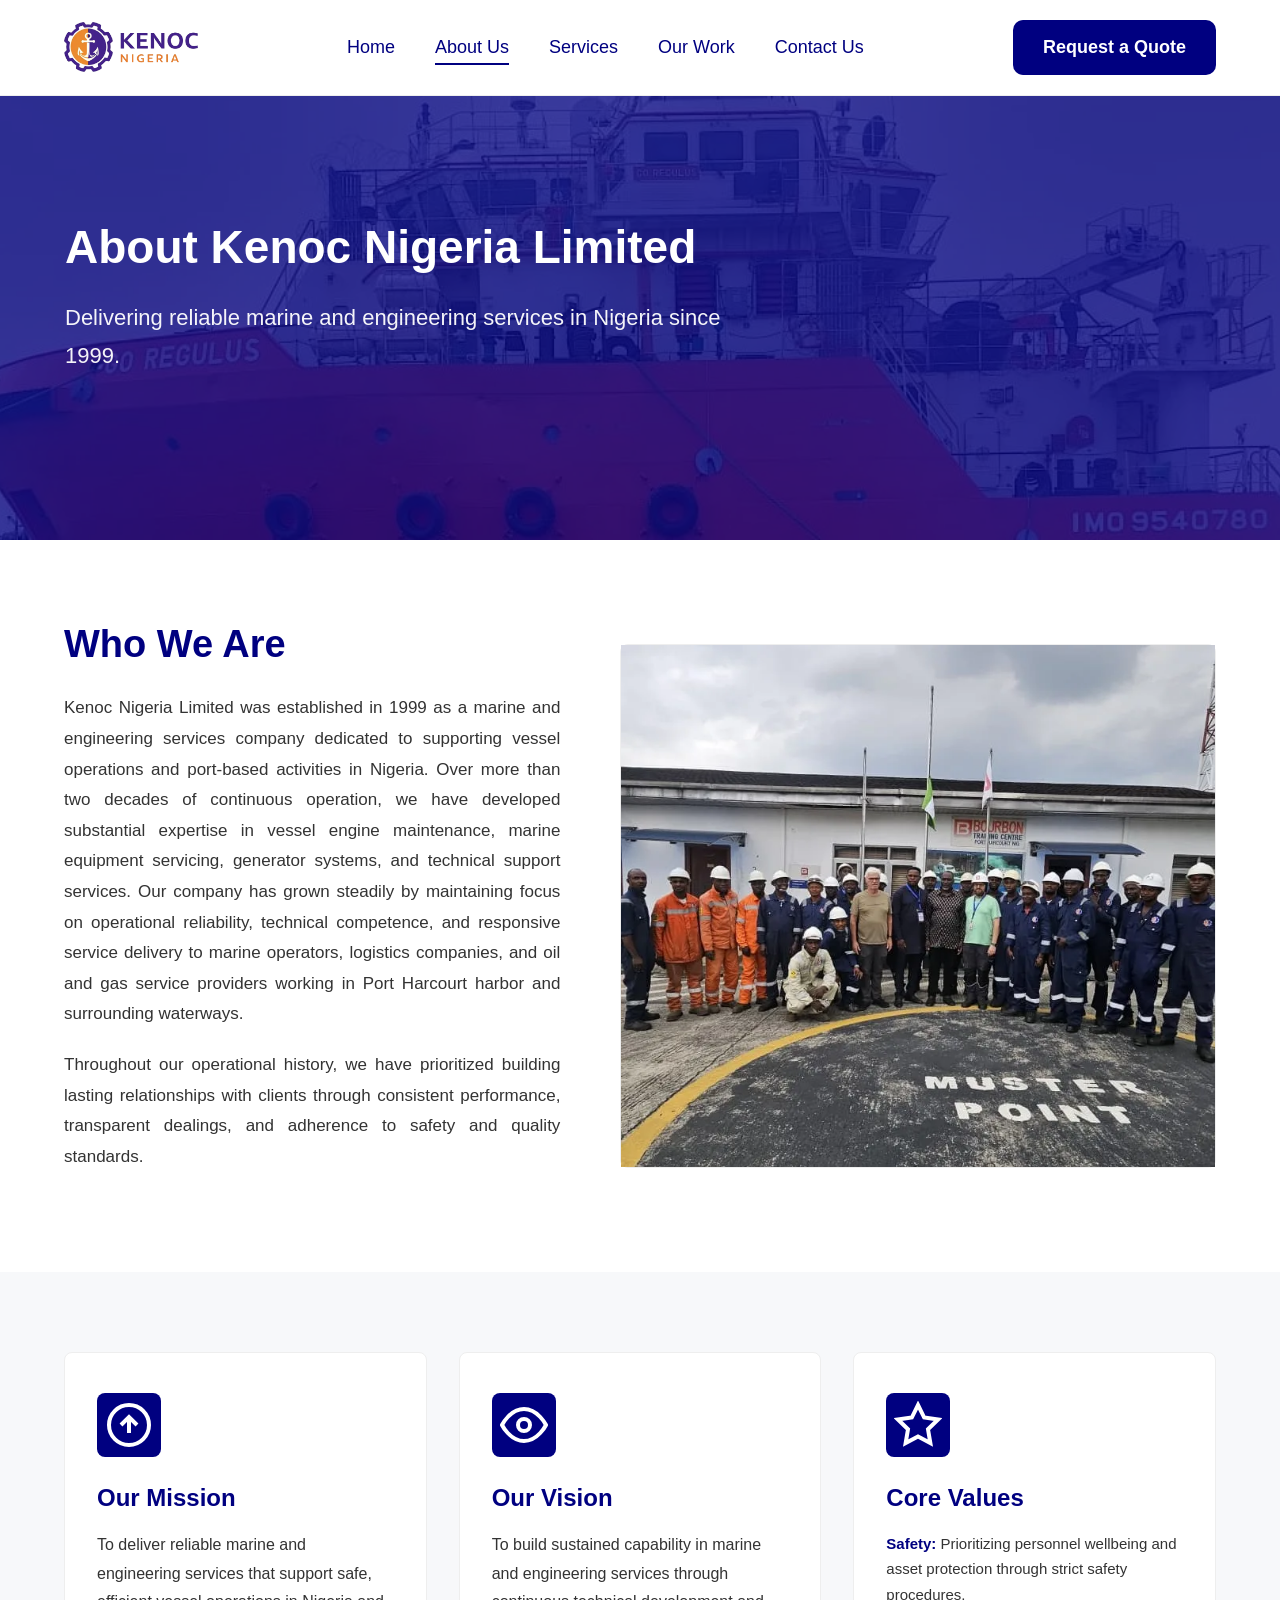
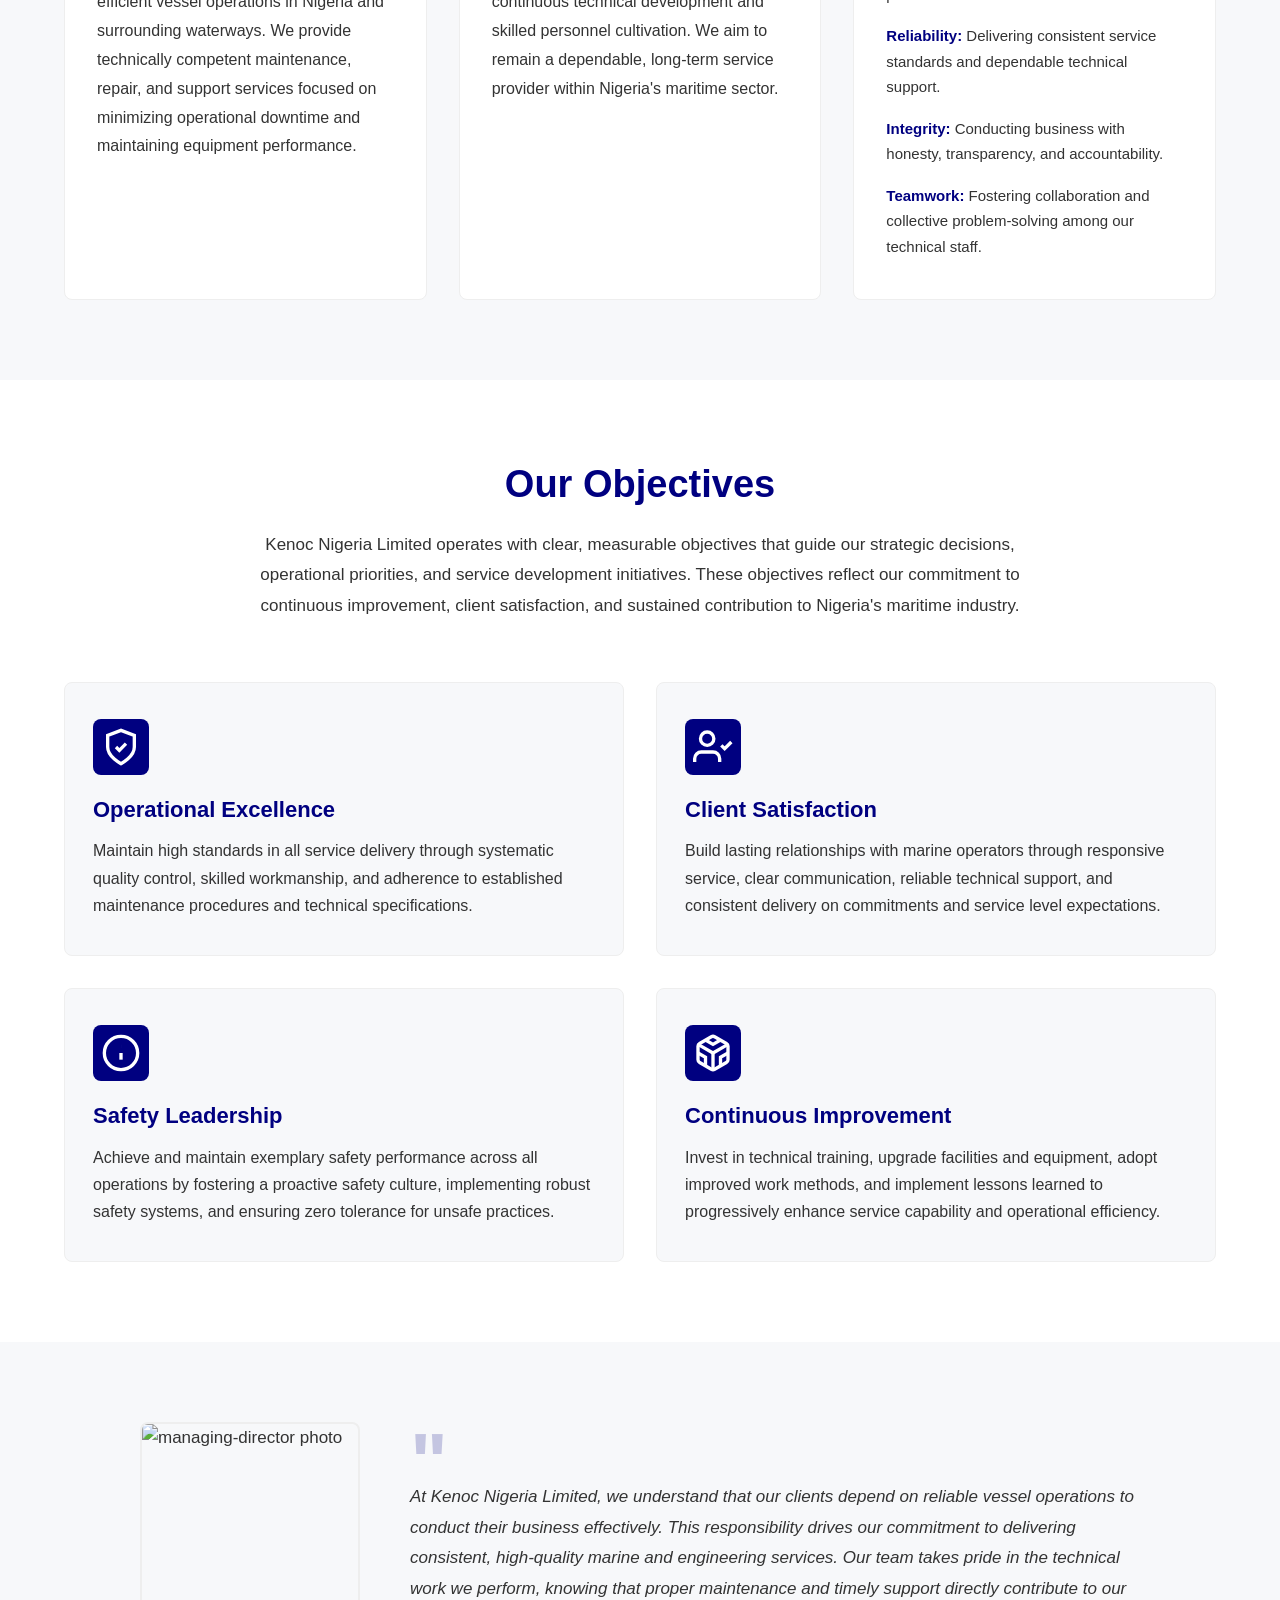
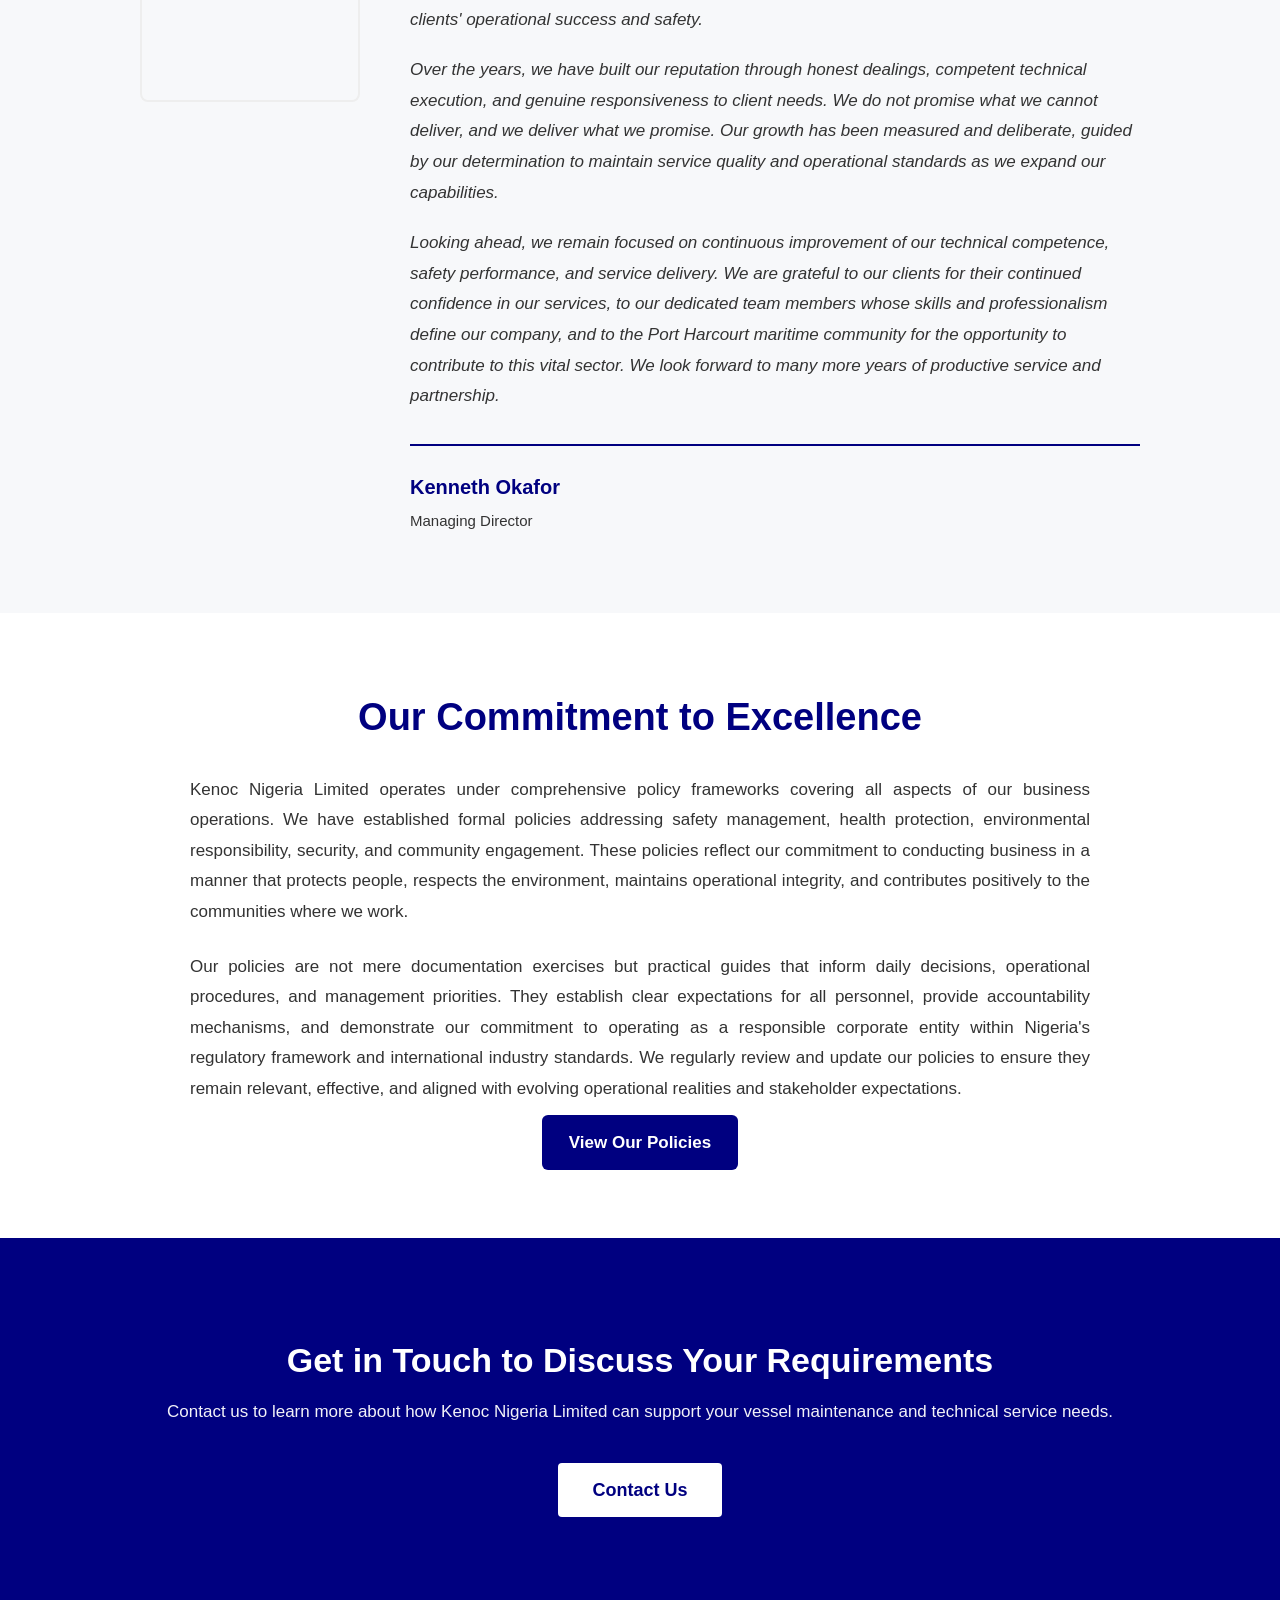
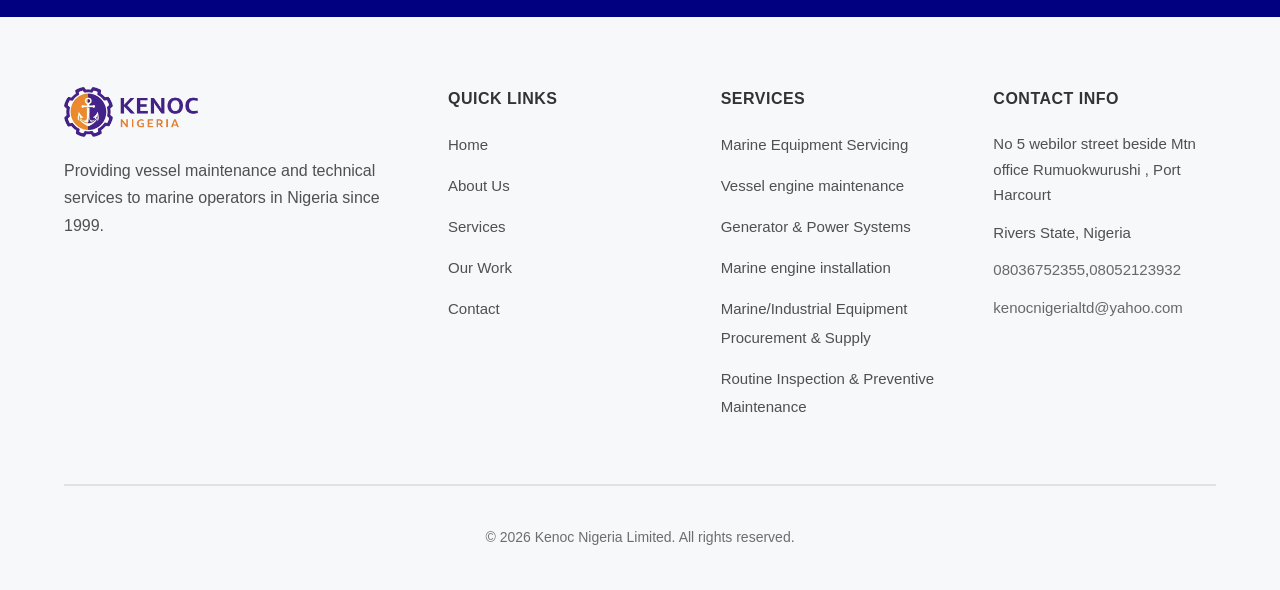
==== about.html @ 46368d7b "Initial commit: Kenoc website (version 1) Co-Authored-By: Claude Opus 4.8 <noreply@anthropic.com>" ====
<!DOCTYPE html>
<html lang="en">
<head>
    <meta charset="UTF-8">
    <meta name="viewport" content="width=device-width, initial-scale=1.0">
    <title>About Kenoc Nigeria Limied | Marine and Engineering services</title>
    <link rel="stylesheet" href="./styles.css">
</head>
<body>
    
         <!-- HEADER - Same as other pages -->

    <header class="site-header">
        <div class="container">
            <div class="header-content">
                <!-- Logo -->
                <div class="logo">
                    <img src="./assets/kenoc-logo.webp" alt="Kenoc Nigeria Limited" class="logo-image">
                </div>
                
                <!-- Mobile Menu Toggle Button -->
                <button class="mobile-menu-toggle" aria-label="Toggle menu">
                    <span></span>
                    <span></span>
                    <span></span>
                </button>
                
                <!-- Main Navigation -->
                <nav class="main-nav">
                    <ul>
                        <li><a href="index.html">Home</a></li>
                        <li><a href="about.html" class="active">About Us</a></li>
                        <li><a href="services.html">Services</a></li>
                        <li><a href="work.html">Our Work</a></li>
                        <li><a href="contact.html">Contact Us</a></li>
                    </ul>
                </nav>
                
                <!-- Header CTA Button - Links to contact form -->
                <div class="header-cta">
                    <a href="contact.html" class="btn btn-header">Request a Quote</a>
                </div>
            </div>
        </div>
    </header>
    <main>
        <!-- HERO SECTION -->
        <section class="hero hero-small">
            <div class="hero-background" style="background-image: url('/assets/about-us-hero.webp');"></div>
            <div class="hero-overlay"></div>
            <div class="container">
                <div class="hero-content fade-in">
                    <h1>About Kenoc Nigeria Limited</h1>
                    <p>Delivering reliable marine and engineering services in Nigeria since 1999.</p>
                </div>
            </div>
        </section>

        <!-- ========================================
             ABOUT/HISTORY SECTION - Image + Text
             ======================================== -->
        <section class="about-intro-section">
            <div class="container">
                <div class="about-intro-grid fade-in">
                    <!-- Left: Team Image -->
                    
                    
                    <!-- Right: Text Content -->
                    <div class="about-text">
                        <h2>Who We Are</h2>
                        <p>Kenoc Nigeria Limited was established in 1999 as a marine and engineering services company dedicated to supporting vessel operations and port-based activities in Nigeria. Over more than two decades of continuous operation, we have developed substantial expertise in vessel engine maintenance, marine equipment servicing, generator systems, and technical support services. Our company has grown steadily by maintaining focus on operational reliability, technical competence, and responsive service delivery to marine operators, logistics companies, and oil and gas service providers working in Port Harcourt harbor and surrounding waterways.</p>
                        
                        <p>Throughout our operational history, we have prioritized building lasting relationships with clients through consistent performance, transparent dealings, and adherence to safety and quality standards.</p>
                    </div>
                    <div class="about-image">
                        <div class="image-placeholder">
                            <img src="./assets/kenoc-engineers.webp" alt="kenoc group photo">
                        </div>
                    </div>
                </div>
            </div>
        </section>

        <!-- ========================================
             MISSION, VISION & CORE VALUES SECTION
             ======================================== -->
        <section class="mvv-section">
            <div class="container">
                <div class="mvv-grid">
                    <!-- Mission Card -->
                    <div class="mvv-card fade-in">
                        <div class="mvv-icon">
                            <svg width="48" height="48" viewBox="0 0 24 24" fill="none" stroke="currentColor" stroke-width="2">
                                <circle cx="12" cy="12" r="10"/>
                                <polyline points="16 12 12 8 8 12"/>
                                <line x1="12" y1="16" x2="12" y2="8"/>
                            </svg>
                        </div>
                        <h3>Our Mission</h3>
                        <p>To deliver reliable marine and engineering services that support safe, efficient vessel operations in Nigeria and surrounding waterways. We provide technically competent maintenance, repair, and support services focused on minimizing operational downtime and maintaining equipment performance.</p>
                    </div>

                    <!-- Vision Card -->
                    <div class="mvv-card fade-in">
                        <div class="mvv-icon">
                            <svg width="48" height="48" viewBox="0 0 24 24" fill="none" stroke="currentColor" stroke-width="2">
                                <path d="M1 12s4-8 11-8 11 8 11 8-4 8-11 8-11-8-11-8z"/>
                                <circle cx="12" cy="12" r="3"/>
                            </svg>
                        </div>
                        <h3>Our Vision</h3>
                        <p>To build sustained capability in marine and engineering services through continuous technical development and skilled personnel cultivation. We aim to remain a dependable, long-term service provider within Nigeria's maritime sector.</p>
                    </div>

                    <!-- Core Values Card -->
                    <div class="mvv-card fade-in">
                        <div class="mvv-icon">
                            <svg width="48" height="48" viewBox="0 0 24 24" fill="none" stroke="currentColor" stroke-width="2">
                                <polygon points="12 2 15.09 8.26 22 9.27 17 14.14 18.18 21.02 12 17.77 5.82 21.02 7 14.14 2 9.27 8.91 8.26 12 2"/>
                            </svg>
                        </div>
                        <h3>Core Values</h3>
                        <div class="values-list">
                            <div class="value-item">
                                <strong>Safety:</strong> Prioritizing personnel wellbeing and asset protection through strict safety procedures.
                            </div>
                            <div class="value-item">
                                <strong>Reliability:</strong> Delivering consistent service standards and dependable technical support.
                            </div>
                            <div class="value-item">
                                <strong>Integrity:</strong> Conducting business with honesty, transparency, and accountability.
                            </div>
                            <div class="value-item">
                                <strong>Teamwork:</strong> Fostering collaboration and collective problem-solving among our technical staff.
                            </div>
                        </div>
                    </div>
                </div>
            </div>
        </section>

        <!-- ========================================
             OUR OBJECTIVES SECTION
             ======================================== -->
        <section class="objectives-section">
            <div class="container">
                <div class="section-intro fade-in">
                    <h2>Our Objectives</h2>
                    <p>Kenoc Nigeria Limited operates with clear, measurable objectives that guide our strategic decisions, operational priorities, and service development initiatives. These objectives reflect our commitment to continuous improvement, client satisfaction, and sustained contribution to Nigeria's maritime industry.</p>
                </div>

                <div class="objectives-grid">
                    <!-- Objective 1 -->
                    <div class="objective-card fade-in">
                        <div class="objective-icon">
                            <svg width="40" height="40" viewBox="0 0 24 24" fill="none" stroke="currentColor" stroke-width="2">
                                <path d="M12 22s8-4 8-10V5l-8-3-8 3v7c0 6 8 10 8 10z"/>
                                <path d="M9 12l2 2 4-4"/>
                            </svg>
                        </div>
                        <h3>Operational Excellence</h3>
                        <p>Maintain high standards in all service delivery through systematic quality control, skilled workmanship, and adherence to established maintenance procedures and technical specifications.</p>
                    </div>

                    <!-- Objective 2 -->
                    <div class="objective-card fade-in">
                        <div class="objective-icon">
                            <svg width="40" height="40" viewBox="0 0 24 24" fill="none" stroke="currentColor" stroke-width="2">
                                <path d="M16 21v-2a4 4 0 0 0-4-4H5a4 4 0 0 0-4 4v2"/>
                                <circle cx="8.5" cy="7" r="4"/>
                                <polyline points="17 11 19 13 23 9"/>
                            </svg>
                        </div>
                        <h3>Client Satisfaction</h3>
                        <p>Build lasting relationships with marine operators through responsive service, clear communication, reliable technical support, and consistent delivery on commitments and service level expectations.</p>
                    </div>

                    <!-- Objective 3 -->
                    <div class="objective-card fade-in">
                        <div class="objective-icon">
                            <svg width="40" height="40" viewBox="0 0 24 24" fill="none" stroke="currentColor" stroke-width="2">
                                <circle cx="12" cy="12" r="10"/>
                                <path d="M12 16v-4"/>
                                <path d="M12 8h.01"/>
                            </svg>
                        </div>
                        <h3>Safety Leadership</h3>
                        <p>Achieve and maintain exemplary safety performance across all operations by fostering a proactive safety culture, implementing robust safety systems, and ensuring zero tolerance for unsafe practices.</p>
                    </div>

                    <!-- Objective 4 -->
                    <div class="objective-card fade-in">
                        <div class="objective-icon">
                            <svg width="40" height="40" viewBox="0 0 24 24" fill="none" stroke="currentColor" stroke-width="2">
                                <path d="M21 16V8a2 2 0 0 0-1-1.73l-7-4a2 2 0 0 0-2 0l-7 4A2 2 0 0 0 3 8v8a2 2 0 0 0 1 1.73l7 4a2 2 0 0 0 2 0l7-4A2 2 0 0 0 21 16z"/>
                                <polyline points="7.5 4.21 12 6.81 16.5 4.21"/>
                                <polyline points="7.5 19.79 7.5 14.6 3 12"/>
                                <polyline points="21 12 16.5 14.6 16.5 19.79"/>
                                <polyline points="3.27 6.96 12 12.01 20.73 6.96"/>
                                <line x1="12" y1="22.08" x2="12" y2="12"/>
                            </svg>
                        </div>
                        <h3>Continuous Improvement</h3>
                        <p>Invest in technical training, upgrade facilities and equipment, adopt improved work methods, and implement lessons learned to progressively enhance service capability and operational efficiency.</p>
                    </div>
                </div>
            </div>
        </section>

        <!-- ========================================
             MD/CEO MESSAGE SECTION
             ======================================== -->
        <section class="ceo-message-section">
            <div class="container">
                <div class="ceo-message-wrapper fade-in">
                    <div class="ceo-photo">
                        <img src="./assets/managing-director.webp" alt="managing-director photo">
                    </div>
                    <div class="ceo-content">
                        <div class="quote-mark">"</div>
                        <blockquote>
                            <p>At Kenoc Nigeria Limited, we understand that our clients depend on reliable vessel operations to conduct their business effectively. This responsibility drives our commitment to delivering consistent, high-quality marine and engineering services. Our team takes pride in the technical work we perform, knowing that proper maintenance and timely support directly contribute to our clients' operational success and safety.</p>
                            
                            <p>Over the years, we have built our reputation through honest dealings, competent technical execution, and genuine responsiveness to client needs. We do not promise what we cannot deliver, and we deliver what we promise. Our growth has been measured and deliberate, guided by our determination to maintain service quality and operational standards as we expand our capabilities.</p>
                            
                            <p>Looking ahead, we remain focused on continuous improvement of our technical competence, safety performance, and service delivery. We are grateful to our clients for their continued confidence in our services, to our dedicated team members whose skills and professionalism define our company, and to the Port Harcourt maritime community for the opportunity to contribute to this vital sector. We look forward to many more years of productive service and partnership.</p>
                        </blockquote>
                        <div class="ceo-signature">
                            <strong> Kenneth Okafor</strong>
                            <span>Managing Director</span>
                        </div>
                    </div>
                </div>
            </div>
        </section>

        <!-- ========================================
             POLICIES COMMITMENT SECTION
             ======================================== -->
        <section class="policies-commitment-section">
            <div class="container">
                <div class="policies-commitment-content fade-in">
                    <h2>Our Commitment to Excellence</h2>
                    <p>Kenoc Nigeria Limited operates under comprehensive policy frameworks covering all aspects of our business operations. We have established formal policies addressing safety management, health protection, environmental responsibility, security, and community engagement. These policies reflect our commitment to conducting business in a manner that protects people, respects the environment, maintains operational integrity, and contributes positively to the communities where we work.</p>
                    
                    <p>Our policies are not mere documentation exercises but practical guides that inform daily decisions, operational procedures, and management priorities. They establish clear expectations for all personnel, provide accountability mechanisms, and demonstrate our commitment to operating as a responsible corporate entity within Nigeria's regulatory framework and international industry standards. We regularly review and update our policies to ensure they remain relevant, effective, and aligned with evolving operational realities and stakeholder expectations.</p>
                    
                    <a href="policies.html" class="btn-secondary1 ">View Our Policies</a>
                </div>
            </div>
        </section>

        <!-- ========================================
             FINAL CTA SECTION
             ======================================== -->
        <section class="cta-section">
            <div class="container">
                <div class="cta-content fade-in">
                    <h2>Get in Touch to Discuss Your Requirements</h2>
                    <p>Contact us to learn more about how Kenoc Nigeria Limited can support your vessel maintenance and technical service needs.</p>
                    <a href="contact.html" class="btn btn-light">Contact Us</a>
                </div>
            </div>
        </section>
    </main>

    <!-- ========================================
         FOOTER - Same as other pages
         ======================================== -->
     <footer class="site-footer">
        <div class="container">
            <div class="footer-grid">
                <!-- Footer Column 1: Logo and description -->
                <div class="footer-column">
                    <div class="footer-logo">
                        <!-- REPLACE: Same logo as header -->
                        <img src="/assets/kenoc-logo.webp" alt="Kenoc Nigeria Limited" class="footer-logo-image">
                    </div>
                    <p class="footer-description">Providing vessel maintenance and technical services to marine operators in Nigeria since 1999.</p>
                </div>
                
                <!-- Footer Column 2: Quick links -->
                <div class="footer-column">
                    <h4>Quick Links</h4>
                    <ul class="footer-links">
                        <li><a href="index.html">Home</a></li>
                        <li><a href="about.html">About Us</a></li>
                        <li><a href="services.html">Services</a></li>
                        <li><a href="work.html">Our Work</a></li>
                        <li><a href="contact.html">Contact</a></li>
                    </ul>
                </div>
                
                <!-- Footer Column 3: Services -->
                <div class="footer-column">
                    <h4>Services</h4>
                    <ul class="footer-links">
                        <li><a href="services.html#equipment">Marine Equipment Servicing</a></li>
                        <li><a href="services.html#maintenance">Vessel engine maintenance</a></li>
                        <li><a href="services.html#generator">Generator & Power Systems</a></li>
                        <li><a href="services.html#installation">Marine engine installation</a></li>
                        <li><a href="services.html#supply">Marine/Industrial Equipment Procurement & Supply</a></li>
                        <li><a href="services.html#inspection">Routine Inspection & Preventive Maintenance</a></li>
                    </ul>
                </div>
                
                <!-- Footer Column 4: Contact info -->
                <div class="footer-column">
                    <h4>Contact Info</h4>
                    <ul class="footer-contact">
                        <li>
                            No 5 webilor street beside Mtn
                            office Rumuokwurushi , Port Harcourt
                        </li>
                        <li>Rivers State, Nigeria</li>
                        <li><a href="tel:+234">08036752355</a>,<a href="tel:+234">08052123932</a></li>
                        <li><a href="mailto:kenocnigerialtd@yahoo.com">kenocnigerialtd@yahoo.com</a></li>
                    </ul>
                </div>
            </div>
            
            <!-- Footer bottom copyright -->
            <div class="footer-bottom">
                <p>&copy; 2026 Kenoc Nigeria Limited. All rights reserved.</p>
            </div>
        </div>
    </footer>
    <script src="./script.js"></script>
</body>
</html>
---- styles.css ----
/* ============================================
   KENOC NIGERIA LIMITED - PROFESSIONAL STYLES
   Million-dollar website design
   ============================================ */

/* ============================================
   CSS RESET & BASE STYLES
   ============================================ */
* {
    margin: 0;
    padding: 0;
    box-sizing: border-box;
}

/* ============================================
   CSS VARIABLES - Update these to change colors site-wide
   ============================================ */
:root {
    /* Primary Colors */
    --navy: #000080;                    /* Main brand color */
    --white: #FFFFFF;                   /* Base background */
    --soft-gray: #F7F8FA;              /* Structural background */
    
    /* Text Colors */
    --text-primary: #333333;           /* Main text */
    --text-muted: #B0B0B0;             /* Secondary text */
    --text-light: #E5E7EB;             /* Very light text */
    
    /* Border Colors */
    --border-light: #EEEEEE;           /* Light borders */
    --border-medium: #DDD;             /* Medium borders */
    
    /* Transitions */
    --transition-smooth: all 0.3s ease;
}

/* ============================================
   BASE HTML & BODY
   ============================================ */
html {
    scroll-behavior: smooth;
}

body {
    font-family: 'Inter', -apple-system, BlinkMacSystemFont, 'Segoe UI', sans-serif;
    font-size: 17px;                   /* Body text size */
    font-weight: 400;                  /* Regular weight */
    line-height: 1.7;
    color: var(--text-primary);
    background-color: var(--white);
    overflow-x: hidden;
}

/* ============================================
   TYPOGRAPHY - Font sizes and weights
   ============================================ */
h1 {
    font-size: 46px;                   /* Hero heading size */
    font-weight: 600;                  /* Semi-bold */
    line-height: 1.2;
    color: var(--text-primary);
}

h2 {
    font-size: 34px;                   /* Section heading size */
    font-weight: 600;                  /* Semi-bold */
    line-height: 1.3;
    color: var(--text-primary);
}

h3 {
    font-size: 22px;
    font-weight: 600;
    line-height: 1.4;
    color: var(--text-primary);
}

h4 {
    font-size: 18px;
    font-weight: 600;
    line-height: 1.5;
    color: var(--text-primary);
}

p {
    font-size: 17px;                   /* Body text size */
    font-weight: 400;
    line-height: 1.7;
    color: var(--text-primary);
}

/* ============================================
   GLOBAL ELEMENTS
   ============================================ */
img {
    max-width: 100%;
    height: auto;
    display: block;
}

a {
    text-decoration: none;
    color: inherit;
    transition: var(--transition-smooth);
}

ul {
    list-style: none;
}

/* ============================================
   CONTAINER - Max width wrapper
   ============================================ */
.container {
    max-width: 1200px;
    margin: 0 auto;
    padding: 0 24px;
}

/* ============================================
   FADE-IN ANIMATION - Applied via JavaScript
   ============================================ */
.fade-in {
    opacity: 0;
    transform: translateY(30px);
    transition: opacity 0.6s ease, transform 0.6s ease;
}

.fade-in.visible {
    opacity: 1;
    transform: translateY(0);
}

/* ============================================
   HEADER - Fixed white header
   ============================================ */
.site-header {
    background-color: var(--white);
    border-bottom: 1px solid var(--border-light);
    position: fixed;                   /* Stays at top while scrolling */
    top: 0;
    left: 0;
    right: 0;
    z-index: 1000;
    transition: box-shadow 0.3s ease;
}

.header-content {
    display: flex;
    justify-content: space-between;
    align-items: center;
    padding: 20px 0;
}

/* Logo */
.logo-image {
    height: 50px;                      /* Adjust based on your logo */
    width: auto;
}

/* Main Navigation */
.main-nav ul {
    display: flex;
    gap: 40px;
}

.main-nav a {
    color:#000080;
    font-weight: 500;
    font-size: 18px;
    padding: 8px 0;
    position: relative;
}

/* Active/hover state for nav links - simple underline */
.main-nav a::after {
    content: '';
    position: absolute;
    bottom: 0;
    left: 0;
    width: 0;
    height: 2px;
    background-color: var(--navy);
    transition: width 0.3s ease;
}

.main-nav a:hover::after,
.main-nav a.active::after {
    width: 100%;
}

/* Header CTA Button */
.header-cta {
    display: flex;
   
}

.btn-header {
    background-color: #000080;
    color: var(--white);
    padding: 10px 28px !important;
    font-size: 15px;
    font-weight: 600;
    border-radius: 10px !important;
    transition: var(--transition-smooth);
}

.btn-header:hover {
    opacity: 0.9;
}

/* Mobile Menu Toggle - Hidden on desktop */
.mobile-menu-toggle {
    display: none;
    flex-direction: column;
    gap: 6px;
    background: none;
    border: none;
    cursor: pointer;
    padding: 8px;
}

.mobile-menu-toggle span {
    width: 28px;
    height: 3px;
    background-color: var(--navy);
    transition: var(--transition-smooth);
    border-radius: 2px;
}

/* ============================================
   HERO SECTION - Full-page image with overlay
   UPDATE: Replace background-image URL with your vessel photo
   ============================================ */
.hero {
    position: relative;
    min-height: 100vh;                 /* Full viewport height */
    display: flex;
    align-items: center;
    color: var(--white);
    overflow: hidden;
    margin-top: 90px;                  /* Space for fixed header */
}

/* Hero Background Image */
.hero-background {
    position: absolute;
    top: 0;
    left: 0;
    right: 0;
    bottom: 0;
    /* REPLACE THIS: Add your vessel image */
    background-image: url(/assets/);
    background-size: cover;
    background-position: center;
    background-repeat: no-repeat;
}

/* Navy Overlay - For text readability */
.hero-overlay {
    position: absolute;
    top: 0;
    left: 0;
    right: 0;
    bottom: 0;
    background-color: rgba(0, 0, 128, 0.75);  /* Navy with 75% opacity */
}

/* Hero Content - Text on left side */
.hero-content {
    position: relative;
    z-index: 1;
    max-width: 700px;      
    margin-left: -450px;           /* Keeps text on left side */
}

.hero h1 {
    color: var(--white);
    margin-bottom: 24px;
}

.hero p {
    color: var(--white);
    margin-bottom: 36px;
    opacity: 0.95;
}

/* Hero CTA Buttons */
.hero-cta {
    display: flex;
    gap: 16px;
    flex-wrap: wrap;
}

/* ============================================
   BUTTONS - Standard button styles
   ============================================ */
.btn {
    display: inline-block;
    padding: 10px 32px;
    font-size: 18px;
    font-weight: 600;
    border-radius: 4px;
    cursor: pointer;
    border: 2px solid transparent;
    transition: var(--transition-smooth);
    text-align: center;
}

/* Primary Button - Navy background */
.btn-primary {
   border: 2px solid white;
    color: var(--white);
}

.btn-primary:hover {
    background-color: white;
    color: #000080;
}

/* Secondary Button - Outlined */
.btn-secondary {
    background-color: transparent;
    color: var(--white);
    border-color: var(--white);
}

.btn-secondary:hover {
    background-color: var(--white);
    color: var(--navy);
}

/* Light Button - White background */
.btn-light {
    background-color: var(--white);
    color: var(--navy);
}

.btn-light:hover {
    opacity: 0.9;
}

/* ============================================
   INTRO SECTION - Who We Are
   ============================================ */
.intro {
    padding: 100px 0;
    background-color: var(--white);
}

.intro-grid {
    display: grid;
    grid-template-columns: 1.5fr 1fr;
    gap: 60px;
    align-items: start;
}

.intro-text h2 {
    color: var(--navy);
    margin-bottom: 24px;
}

.intro-text p {
    margin-bottom: 20px;
}

/* Link with arrow */
.link-arrow {
    display: inline-block;
    margin-top: 16px;
    color: var(--navy);
    font-weight: 600;
    font-size: 16px;
}

.link-arrow:hover {
    opacity: 0.8;
}

.link-arrow::after {
    content: " →";
}

/* Stats Cards */
.intro-stats {
    display: grid;
    gap: 20px;
}

.stat-card {
    padding: 28px 24px;
    background-color: var(--soft-gray);
    border-radius: 8px;
    border-left: 4px solid var(--navy);
}

.stat-number {
    font-size: 32px;
    font-weight: 600;
    color: var(--navy);
    margin-bottom: 6px;
}

.stat-label {
    font-size: 14px;
    color: var(--text-muted);
    text-transform: uppercase;
    letter-spacing: 0.5px;
    font-weight: 500;
}

/* ============================================
   SERVICES SECTION - Six core services
   ============================================ */
.services-preview {
    padding: 100px 0;
    background-color: var(--soft-gray);
}

.section-header {
    text-align: center;
    margin-bottom: 60px;
}

.section-header h2 {
    color: var(--navy);
    margin-bottom: 12px;
}

.section-header p {
    color: var(--text-muted);
    font-size: 18px;
}

/* Services Grid */
.services-grid {
    display: grid;
    grid-template-columns: repeat(3, 1fr);
    gap: 28px;
}

/* Service Card - ONLY element with bounce animation */
.service-card {
    background-color: var(--white);
    padding: 36px 28px;
    border-radius: 8px;
    border: 1px solid var(--border-light);
    transition: all 0.3s ease;
}

.service-card:hover {
    border-color: var(--navy);
    box-shadow: 0 8px 24px rgba(0, 0, 0, 0.08);
    transform: translateY(-6px);       /* Bounce effect on cards only */
}

.service-number {
    font-size: 14px;
    font-weight: 600;
    color: var(--navy);
    margin-bottom: 16px;
    letter-spacing: 1px;
}

.service-card h3 {
    color: var(--navy);
    margin-bottom: 12px;
}

.service-card p {
    color: var(--text-muted);
    font-size: 16px;
    margin-bottom: 16px;
}

.service-link {
    color: var(--navy);
    font-weight: 600;
    font-size: 15px;
}

.service-link:hover {
    opacity: 0.8;
}

/* ============================================
   WORK SHOWCASE SECTION - Project images
   UPDATE: Replace placeholder divs with actual images
   ============================================ */
.work-showcase {
    padding: 100px 0;
    background-color: var(--white);
}

.work-grid {
    display: grid;
    grid-template-columns: repeat(2, 1fr);
    gap: 28px;
    margin-bottom: 50px;
}

.work-item {
    position: relative;
    overflow: hidden;
    border-radius: 8px;
    border: 1px solid var(--border-light);
}

.work-image {
    position: relative;
    overflow: hidden;
    aspect-ratio: 4/3;
}

/* Image Placeholder - REPLACE with actual images */
.image-placeholder {
    width: 100%;
    height: 100%;
    display: flex;
    align-items: center;
    justify-content: center;
    background-color: var(--soft-gray);
    color: var(--text-muted);
    font-size: 16px;
    font-weight: 500;
}

/* When you add real images, they'll look like this:
.work-image img {
    width: 100%;
    height: 100%;
    object-fit: cover;
}
*/

.work-caption {
    padding: 20px;
    background-color: var(--white);
    font-size: 18px;
    font-weight: 500;
    color: #000080;
}

.work-cta {
    text-align: center;
  
}
.work-cta .btn-primary{
    background-color: #000080;
    border: 1px solid #000080;
    color: white;
    border-radius: 10px;
    
}
.work-cta .btn-primary:hover{
    background-color: #000080;
    color: white;
}
 

/* ============================================
   WHY CHOOSE SECTION - Feature cards
   ============================================ */
.why-choose {
    padding: 100px 0;
    background-color: var(--soft-gray);
}

.why-choose-content h2 {
    color: var(--navy);
    margin-bottom: 50px;
    text-align: center;
}

/* Features Grid */
.features-grid {
    display: grid;
    grid-template-columns: repeat(2, 1fr);
    gap: 28px;
}

/* Feature Card - Has bounce animation like service cards */
.feature-card {
    padding: 36px 28px;
    background-color: var(--white);
    border-radius: 8px;
    border: 1px solid var(--border-light);
    transition: all 0.3s ease;
}

.feature-card:hover {
    border-color: var(--navy);
    box-shadow: 0 8px 24px rgba(0, 0, 0, 0.08);
    transform: translateY(-6px);       /* Bounce effect on cards only */
}

.feature-icon {
    width: 56px;
    height: 56px;
    background-color: var(--navy);
    border-radius: 8px;
    display: flex;
    align-items: center;
    justify-content: center;
    margin-bottom: 20px;
    color: var(--white);
}

.feature-card h3 {
    color: var(--navy);
    margin-bottom: 10px;
}

.feature-card p {
    color: var(--text-muted);
    font-size: 16px;
}

/* ============================================
   CTA SECTION - Final call to action
   ============================================ */
.cta-section {
    padding: 100px 0;
    background-color: var(--navy);
    color: var(--white);
    text-align: center;
}

.cta-content h2 {
    color: var(--white);
    margin-bottom: 16px;
}

.cta-content p {
    color: var(--white);
    margin-bottom: 36px;
    opacity: 0.95;
}

/* ============================================
   FOOTER - Company info and links
   ============================================ */
.site-footer {
    background-color: #F7F8FA;         /* Light footer background */
  
    padding: 70px 0 40px;
}

.footer-grid {
    display: grid;
    grid-template-columns: 1.5fr 1fr 1fr 1fr;
    gap: 50px;
    margin-bottom: 50px;
}

.footer-logo-image {
    height: 50px;
    width: auto;
    margin-bottom: 20px;
}

.footer-description {
    font-size: 16px;
    line-height: 1.7;
    opacity: 0.85;
}

.footer-column h4 {
    font-size: 16px;
    font-weight: 600;
    margin-bottom: 20px;
    text-transform: uppercase;
    letter-spacing: 0.5px;
    
}

.footer-links li,
.footer-contact li {
    margin-bottom: 12px;
}

.footer-links a,
.footer-contact a {
  
    opacity: 0.85;
    font-size: 15px;
}

.footer-links a:hover,
.footer-contact a:hover {
    opacity: 1;
}

.footer-contact li {
    font-size: 15px;
    opacity: 0.85;
}

.footer-bottom {
    padding-top: 40px;
    border-top: 2px solid rgba(29, 29, 29, 0.1);
    text-align: center;
}

.footer-bottom p {
    font-size: 14px;
    opacity: 0.7;
}

/* ============================================
   RESPONSIVE DESIGN - Mobile and tablet
   ============================================ */

/* Tablet (1024px and below) */
@media (max-width: 1024px) {
    h1 {
        font-size: 40px;
    }
    
    h2 {
        font-size: 30px;
    }
    
    .services-grid {
        grid-template-columns: repeat(2, 1fr);
    }
    
    .features-grid {
        grid-template-columns: 1fr;
    }
    
    .work-grid {
        grid-template-columns: 1fr;
    }
}

/* Mobile (968px and below) */
@media (max-width: 968px) {
    /* Show mobile menu toggle */
    .mobile-menu-toggle {
        display: flex;
    }
    
    /* Hide header CTA on mobile */
    .header-cta {
        display: none;
    }
    
    /* Mobile navigation */
    .main-nav {
        position: absolute;
        top: 100%;
        left: 0;
        right: 0;
        background-color: var(--white);
        border-top: 1px solid var(--border-light);
        box-shadow: 0 8px 16px rgba(0, 0, 0, 0.1);
        max-height: 0;
        overflow: hidden;
        transition: max-height 0.4s ease;
    }
    
    .main-nav.active {
        max-height: 400px;
    }
    
    .main-nav ul {
        flex-direction: column;
        gap: 0;
        padding: 20px;
    }
    
    .main-nav li {
        border-bottom: 1px solid var(--border-light);
    }
    
    .main-nav li:last-child {
        border-bottom: none;
    }
    
    .main-nav a {
        display: block;
        padding: 16px 0;
    }
    
    .hero {
        min-height: 70vh;
        margin-top: 70px;
    }
    
    h1 {
        font-size: 36px;
    }
    
    .intro-grid {
        grid-template-columns: 1fr;
        gap: 40px;
    }
    
    .footer-grid {
        grid-template-columns: repeat(2, 1fr);
        gap: 40px;
    }

    .stat-card .stat-number{
        font-size: 24px;
    }
         .btn-primary{
        padding: 10px 20px;
     }
     .footer-contact,.footer-links, .footer-column{
        text-align: center;
     }
     .footer-description{
        text-align: start;
     }
     .container .hero-content{
        margin-left: 1px;
     }
}



/* Small mobile (640px and below) */
@media (max-width: 640px) {
    body {
        font-size: 16px;
    }
    
    h1 {
        font-size: 32px;
    }
    
    h2 {
        font-size: 28px;
    }
    
    .hero-cta {
        flex-direction: column;
    }
    
    .btn {
        width: 100%;
        
    }
    .cta-section .btn {
        width: 80%;
        padding: 7px 7px;
    }
    
    .services-grid {
        grid-template-columns: 1fr;
    }
    
    .footer-grid {
        grid-template-columns: 1fr;
    }
    .hero-content{
        margin-left: 0;
        margin-top: 50px;
    }
    .hero-content h1{
        font-size: 26px;
    }
    .stat-card .stat-number{
        font-size: 24px;
    }
     .hero-content p{
        font-size: 17px !important;
    }
     .btn-secondary{
        display: none;
    }
    .intro-text{
        margin-top: -25px;
    }
    .footer-description{
        text-align: start;
     }
}


/* ============================================
   CONTACT PAGE STYLES
   ============================================ */

/* Small Hero for Contact Page */
.hero-small {
    min-height: 50vh;
    margin-top: 90px;
}
.form-heading{
    margin-bottom: 24px;
    font-weight: 600;
    
}

.hero-small .hero-content {
    max-width: 700px;
}

/* Contact Section */
.contact-section {
    padding: 80px 0 100px;
    background-color: var(--white);
}

.contact-intro {
    text-align: center;
    margin-bottom: 60px;
}

.contact-intro h2 {
    color: var(--text-primary);
    font-size: 32px;
   
    max-width: 800px;
    margin: 0 auto;
}
.hero-content p{
    font-size: 22px;
}

/* Contact Info + Map Grid */
.contact-info-grid {
    display: grid;
    grid-template-columns: 1fr 1fr;
    gap: 40px;
    margin-bottom: 60px;
}

/* Contact Info Box */
.contact-info-box {
    background-color: var(--white);
    padding: 0;
}
.contact-info-box h2{
    font-size: 26px;
    font-weight: 550;
}


.contact-info-box h3 {
    font-size: 20px;
    font-weight: 550;
    color: var(--text-primary);
    margin-bottom: 24px;
    margin-top: 10px;
}

.contact-detail {
    display: flex;
    align-items: flex-start;
    gap: 12px;
    margin-bottom: 20px;
}

.contact-icon {
    flex-shrink: 0;
    margin-top: 2px;
    color: var(--navy);
}

.contact-detail p,
.contact-detail a {
    font-size: 16px;
    line-height: 1.6;
    color: var(--text-primary);
}

.contact-detail a:hover {
    color: var(--navy);
}

/* WhatsApp Button */
.whatsapp-btn {
    display: inline-flex;
    align-items: center;
    gap: 10px;
    background-color: #25D366;
    color: var(--white);
    padding: 12px 24px;
    border-radius: 4px;
    font-size: 15px;
    font-weight: 600;
    margin-top: 16px;
    transition: var(--transition-smooth);
}

.whatsapp-btn:hover {
    background-color: #22c55e;
    transform: translateY(-2px);
}

/* Business Hours */
.business-hours {
    margin-top: 32px;
    padding-top: 24px;
    border-top: 1px solid var(--border-light);
}

.business-hours h4 {
    font-size: 18px;
    font-weight: 600;
    color: var(--text-primary);
    margin-bottom: 16px;
}

.hours-item {
    display: flex;
    align-items: center;
    gap: 10px;
    margin-bottom: 10px;
    font-size: 15px;
    color: var(--text-primary);
}

.hours-item svg {
    color: var(--navy);
}

/* Map Container */
.contact-map {
    height: 500px;
    border-radius: 8px;
    overflow: hidden;
    border: 1px solid var(--border-light);
}

.map-placeholder {
    width: 100%;
    height: 100%;
    background-color: var(--soft-gray);
    display: flex;
    flex-direction: column;
    align-items: center;
    justify-content: center;
    color: var(--text-muted);
}

.map-placeholder p {
    margin: 4px 0;
}

.map-note {
    font-size: 14px;
    font-style: italic;
}

/* Contact Form Wrapper */
.contact-form-wrapper {
    max-width: 900px;
    margin: 0 auto;
}
.contact-form-wrapper h3{
    text-align: center;
  
    font-size: 26px;
}
.contact-form-wrapper p{
    text-align: center;
  
    font-size: 18px;
    margin-bottom: 40px;
    margin-top: 15px;
}
.contact-form {
    display: flex;
    flex-direction: column;
    gap: 20px;
}

/* Form Groups */
.form-group {
    width: 100%;
}

.form-group input,
.form-group select,
.form-group textarea {
    width: 100%;
    padding: 14px 16px;
    font-size: 16px;
    font-family: 'Inter', -apple-system, BlinkMacSystemFont, 'Segoe UI', sans-serif;
    color: var(--text-primary);
    background-color: var(--white);
    border: 1px solid var(--border-medium);
    border-radius: 4px;
    transition: var(--transition-smooth);
}

.form-group input:focus,
.form-group select:focus,
.form-group textarea:focus {
    outline: none;
    border-color: var(--navy);
}

.form-group input::placeholder,
.form-group textarea::placeholder {
    color: var(--text-muted);
}

.form-group select {
    cursor: pointer;
    color: var(--text-primary);
}

.form-group select option {
    color: var(--text-primary);
}

.form-group textarea {
    resize: vertical;
    min-height: 140px;
}

/* Form Reassurance Text */
.form-reassurance {
    font-size: 14px;
    color: var(--text-muted);
    margin: 0;
    text-align: center;
   
}

/* Submit Button */
.btn-submit {
    width: 100%;
    max-width: 300px;
    margin: 0 auto ;
    background-color: #000080;
    border-radius: 13px;
    color: white;
    margin-bottom: 30px;
    padding: 15px 15px;
}
.btn-submit:hover{
    opacity: 0.7;
}

/* Success Message */
.success-message {
    display: none;
    padding: 16px 20px;
    background-color: #d4edda;
    color: #155724;
    border: 1px solid #c3e6cb;
    border-radius: 4px;
    text-align: center;
    font-size: 15px;
    font-weight: 500;
    margin-top: 20px;
}

.success-message.show {
    display: block;
}

/* ============================================
   CONTACT PAGE RESPONSIVE
   ============================================ */

@media (max-width: 968px) {
    .contact-info-grid {
        grid-template-columns: 1fr;
        gap: 40px;
    }
    
    .contact-map {
        height: 400px;
    }
    
    .hero-small {
        min-height: 40vh;
    }
}

@media (max-width: 640px) {
    .contact-intro h2 {
        font-size: 26px;
    }
    
    .contact-map {
        height: 300px;
    }
    
    .whatsapp-btn {
        width: 100%;
        justify-content: center;
    }
}























/* Section & Header Styling */
.trusted-section {
  padding: 60px 0;
  background-color: #ffffff;
  font-family: sans-serif;
}

.trusted-header {
  text-align: center;
  font-size: 1.5rem;
  color:#000080;
  margin-bottom: 40px;
  font-weight: 600;
  letter-spacing: -0.02em;
}

/* Slider logic from before */
.logo-slider {
  height: 100px;
  margin: auto;
  overflow: hidden;
  position: relative;
  width: 100%;
}

/* Fading edges */
.logo-slider::before,
.logo-slider::after {
  background: linear-gradient(to right, white 0%, rgba(255, 255, 255, 0) 100%);
  content: "";
  height: 100px;
  position: absolute;
  width: 15%; /* Percentage based for better scaling */
  z-index: 2;
}

.logo-slider::after {
  right: 0;
  top: 0;
  transform: rotateZ(180deg);
}

.logo-slider::before {
  left: 0;
  top: 0;
}

.logo-slide-track {
  display: flex;
  width: calc(250px * 20);
  animation: scroll 40s linear infinite;
}

.slide {
  height: 130px;
  width: 250px;
  display: flex;
  align-items: center;
  justify-content: center;
}

.slide img {
  width: 150px; 
  height: 50px;
  object-fit: contain;
  
  opacity: 0.7;
}

@keyframes scroll {
  0% { transform: translateX(0); }
  100% { transform: translateX(calc(-250px * 10)); }
}

/* Mobile: Show 2 at a time */
@media screen and (max-width: 768px) {
  .slide {
    width: 50vw; 
  }
  .logo-slide-track {
    width: calc(50vw * 20);
    animation: scroll-mobile 25s linear infinite; /* Slightly slower for small screens */
  }
  @keyframes scroll-mobile {
    0% { transform: translateX(0); }
    100% { transform: translateX(calc(-50vw * 10)); }
  }
}


/*
/* Loading Spinner Styles */
.btn-submit {
    position: relative;
}

.btn-spinner {
    display: none;
    margin-left: 8px;
}

.btn-submit.loading .btn-text {
    opacity: 0.7;
}

.btn-submit.loading .btn-spinner {
    display: inline-block;
}

.spinner {
    animation: spin 0.8s linear infinite;
}

@keyframes spin {
    from { transform: rotate(0deg); }
    to { transform: rotate(360deg); }
}

/* Success Message Full (replaces form) */
.success-message-full {
    display: none;
    text-align: center;
    padding: 60px 40px;
    background-color: var(--soft-gray);
    border-radius: 8px;
}

.success-message-full.show {
    display: block;
}

.success-icon {
    color: #10b981;
    margin: 0 auto 24px;
}

.success-message-full h3 {
    font-size: 28px;
    color: var(--navy);
    margin-bottom: 16px;
}

.success-message-full p {
    font-size: 17px;
    color: var(--text-primary);
    max-width: 600px;
    margin: 0 auto;
    line-height: 1.7;
}

/* Hide form when success is shown */
.contact-form.hidden {
    display: none;
}




.policies-section {
    padding: 80px 0;
    background-color: var(--white);
}

/* Policy Item Container */
.policy-item {
    display: flex;
    gap: 40px;
    margin-bottom: 80px;
    padding-bottom: 80px;
    border-bottom: 1px solid var(--border-light);
}

.policy-item:last-child {
    margin-bottom: 0;
    padding-bottom: 0;
    border-bottom: none;
}

/* Policy Icon */
.policy-icon {
    flex-shrink: 0;
    width: 80px;
    height: 80px;
    background-color: var(--navy);
    border-radius: 12px;
    display: flex;
    align-items: center;
    justify-content: center;
    color: var(--white);
}

/* Policy Content */
.policy-content {
    flex: 1;
}

.policy-content h2 {
    color: var(--navy);
    font-size: 32px;
    font-weight: 600;
    margin-bottom: 24px;
}

.policy-content p {
    font-size: 16px;
    line-height: 1.8;
    color: var(--text-primary);
    margin-bottom: 20px;
    text-align: justify;
}

.policy-content p:last-child {
    margin-bottom: 0;
}

/* ============================================
   POLICIES PAGE RESPONSIVE
   ============================================ */

@media (max-width: 968px) {
    .policy-item {
        flex-direction: column;
        gap: 24px;
        margin-bottom: 60px;
        padding-bottom: 60px;
    }
    
    .policy-icon {
        width: 64px;
        height: 64px;
    }
    
    .policy-content h2 {
        font-size: 28px;
    }
}

@media (max-width: 640px) {
    .policies-section {
        padding: 60px 0;
    }
    
    .policy-item {
        margin-bottom: 50px;
        padding-bottom: 50px;
    }
    
    .policy-content h2 {
        font-size: 24px;
    }
    
    .policy-content p {
        font-size: 15px;
        text-align: left;
    }
}


/* ============================================
   SERVICES PAGE STYLES
   ============================================ */

/* Services Introduction */
.services-intro {
    padding: 60px 0;
    background-color: var(--white);
    border-bottom: 1px solid var(--border-light);
}

.intro-content p {
    font-size: 18px;
    line-height: 1.9;
    color: var(--text-primary);
    max-width: 900px;
    margin: 0 auto;
}

/* Services Content Section */
.services-content {
    padding: 80px 0;
    background-color: var(--white);
}

/* Individual Service Section */
.service-section {
    margin-bottom: 100px;
    scroll-margin-top: 100px;
}

.service-section:last-child {
    margin-bottom: 0;
}

.service-section h2 {
    color: var(--navy);
    font-size: 34px;
    font-weight: 600;
    margin-bottom: 28px;
    padding-bottom: 16px;
    border-bottom: 3px solid var(--navy);
}

/* Service Description */
.service-description {
    margin-bottom: 40px;
}

.service-description p {
    font-size: 17px;
    line-height: 1.8;
    color: var(--text-primary);
    margin-bottom: 20px;
}

/* Service Breakdown (for overhaul types) */
.service-breakdown {
    margin: 40px 0;
    padding: 32px;
    background-color: var(--soft-gray);
    border-radius: 8px;
}

.service-breakdown h3 {
    color: var(--navy);
    font-size: 24px;
    font-weight: 600;
    margin-bottom: 28px;
}

.breakdown-item {
    margin-bottom: 28px;
}

.breakdown-item:last-child {
    margin-bottom: 0;
}

.breakdown-item h4 {
    color: var(--navy);
    font-size: 20px;
    font-weight: 600;
    margin-bottom: 12px;
}

.breakdown-item p {
    font-size: 16px;
    line-height: 1.8;
    color: var(--text-primary);
}

/* Service Images Grid */
.service-images {
    display: grid;
    grid-template-columns: repeat(3, 1fr);
    gap: 24px;
    margin: 40px 0;
}

.service-image {
    aspect-ratio: 4/3;
    border-radius: 8px;
    overflow: hidden;
    border: 1px solid var(--border-light);
}

.service-image .image-placeholder {
    width: 100%;
    height: 100%;
    background-color: var(--soft-gray);
    display: flex;
    align-items: center;
    justify-content: center;
    padding: 20px;
    text-align: center;
    font-size: 14px;
    line-height: 1.6;
    color: var(--text-muted);
}

/* Service Scope */
.service-scope {
    margin: 40px 0;
}

.service-scope h4 {
    color: var(--navy);
    font-size: 20px;
    font-weight: 600;
    margin-bottom: 16px;
}

.service-scope ul {
    list-style: none;
    padding: 0;
}

.service-scope ul li {
    position: relative;
    padding-left: 28px;
    margin-bottom: 12px;
    font-size: 16px;
    line-height: 1.7;
    color: var(--text-primary);
}

.service-scope ul li::before {
    content: "•";
    position: absolute;
    left: 0;
    color: var(--navy);
    font-weight: bold;
    font-size: 20px;
}

/* Service Delivery Context */
.service-delivery {
    margin-top: 32px;
    padding: 20px 24px;
    background-color: var(--soft-gray);
    border-left: 4px solid var(--navy);
    border-radius: 4px;
}

.service-delivery p {
    font-size: 16px;
    line-height: 1.7;
    color: var(--text-primary);
    margin: 0;
}

.service-delivery strong {
    color: var(--navy);
    font-weight: 600;
}

/* Brief Service Styling */
.service-brief .service-description {
    margin-bottom: 28px;
}

.service-brief .service-scope {
    margin-bottom: 28px;
}

/* ============================================
   SERVICES PAGE RESPONSIVE
   ============================================ */

@media (max-width: 968px) {
    .services-intro {
        padding: 50px 0;
    }
    
    .intro-content p {
        font-size: 17px;
    }
    
    .services-content {
        padding: 60px 0;
    }
    
    .service-section {
        margin-bottom: 80px;
    }
    
    .service-section h2 {
        font-size: 30px;
    }
    
    .service-images {
        grid-template-columns: 1fr;
        gap: 20px;
    }
    
    .service-breakdown {
        padding: 24px;
    }
}

@media (max-width: 640px) {
    .services-intro {
        padding: 40px 0;
    }
    
    .intro-content p {
        font-size: 16px;
    }
    
    .services-content {
        padding: 50px 0;
    }
    
    .service-section {
        margin-bottom: 60px;
    }
    
    .service-section h2 {
        font-size: 26px;
    }
    
    .service-description p {
        font-size: 16px;
    }
    
    .service-breakdown {
        padding: 20px;
    }
    
    .service-breakdown h3 {
        font-size: 22px;
    }
    
    .breakdown-item h4 {
        font-size: 18px;
    }
    
    .service-scope h4 {
        font-size: 18px;
    }
    
    .service-scope ul li {
        font-size: 15px;
    }
}




















/* ============================================
   ABOUT PAGE STYLES
   ============================================ */

/* About Intro Section */
.about-intro-section {
    padding: 80px 0;
    background-color: var(--white);
}

.about-intro-grid {
    display: grid;
    grid-template-columns: 1fr 1.2fr;
    gap: 60px;
    align-items: center;
}

/* About Image */
.about-image {
    width: 100%;
}

.about-image .image-placeholder {
    width: 100%;
    aspect-ratio: 4/3;
    background-color: var(--soft-gray);
    border-radius: 8px;
    border: 1px solid var(--border-light);
    display: flex;
    align-items: center;
    justify-content: center;
    color: var(--text-muted);
    font-size: 16px;
    font-weight: 500;
}

/* About Text */
.about-text h2 {
    color: var(--navy);
    font-size: 38px;
    font-weight: 600;
    margin-bottom: 24px;
}

.about-text p {
    font-size: 17px;
    line-height: 1.8;
    color: var(--text-primary);
    margin-bottom: 20px;
    text-align: justify;
}

/* Mission, Vision & Values Section */
.mvv-section {
    padding: 80px 0;
    background-color: var(--soft-gray);
}

.mvv-grid {
    display: grid;
    grid-template-columns: repeat(3, 1fr);
    gap: 32px;
}

.mvv-card {
    background-color: var(--white);
    padding: 40px 32px;
    border-radius: 8px;
    border: 1px solid var(--border-light);
}

.mvv-icon {
    width: 64px;
    height: 64px;
    background-color: var(--navy);
    border-radius: 8px;
    display: flex;
    align-items: center;
    justify-content: center;
    margin-bottom: 24px;
    color: var(--white);
}

.mvv-card h3 {
    font-size: 24px;
    font-weight: 600;
    color: var(--navy);
    margin-bottom: 16px;
}

.mvv-card p {
    font-size: 16px;
    line-height: 1.8;
    color: var(--text-primary);
}

/* Core Values List */
.values-list {
    display: flex;
    flex-direction: column;
    gap: 16px;
}

.value-item {
    font-size: 15px;
    line-height: 1.7;
    color: var(--text-primary);
}

.value-item strong {
    color: var(--navy);
    font-weight: 600;
}

/* Objectives Section */
.objectives-section {
    padding: 80px 0;
    background-color: var(--white);
}

.section-intro {
    text-align: center;
    max-width: 800px;
    margin: 0 auto 60px;
}

.section-intro h2 {
    color: var(--navy);
    font-size: 38px;
    font-weight: 600;
    margin-bottom: 20px;
}

.section-intro p {
    font-size: 17px;
    line-height: 1.8;
    color: var(--text-secondary);
}

.objectives-grid {
    display: grid;
    grid-template-columns: repeat(2, 1fr);
    gap: 32px;
}

.objective-card {
    background-color: var(--soft-gray);
    padding: 36px 28px;
    border-radius: 8px;
    border: 1px solid var(--border-light);
    transition: var(--transition-smooth);
}

.objective-card:hover {
    border-color: var(--navy);
    box-shadow: 0 8px 24px rgba(0, 0, 0, 0.08);
    transform: translateY(-6px);
}

.objective-icon {
    width: 56px;
    height: 56px;
    background-color: var(--navy);
    border-radius: 8px;
    display: flex;
    align-items: center;
    justify-content: center;
    margin-bottom: 20px;
    color: var(--white);
}

.objective-card h3 {
    font-size: 22px;
    font-weight: 600;
    color: var(--navy);
    margin-bottom: 12px;
}

.objective-card p {
    font-size: 16px;
    line-height: 1.7;
    color: var(--text-secondary);
}

/* CEO Message Section */
.ceo-message-section {
    padding: 80px 0;
    background-color: var(--soft-gray);
}

.ceo-message-wrapper {
    display: flex;
    gap: 50px;
    align-items: flex-start;
    max-width: 1000px;
    margin: 0 auto;
}

.ceo-photo {
    flex-shrink: 0;
}

.ceo-photo img {
    width: 220px;
    height: 280px;
    object-fit: cover;
    border-radius: 8px;
    display: block;
    border: 2px solid var(--border-light);
}

.photo-placeholder {
    width: 200px;
    height: 200px;
    border-radius: 8px;
    background-color: var(--white);
    border: 2px solid var(--border-light);
    display: flex;
    align-items: center;
    justify-content: center;
    color: var(--text-muted);
}

.ceo-content {
    flex: 1;
    position: relative;
}

.quote-mark {
    font-size: 80px;
    font-weight: 700;
    color: var(--navy);
    opacity: 0.2;
    line-height: 1;
    margin-bottom: -20px;
}
 .btn-secondary1{
    padding: 18px 27px;
    color: white;
    background-color: #000080;
    border-radius: 6px;
    font-weight: 600;
 }

.ceo-content blockquote {
    margin: 0;
    padding: 0;
}

.ceo-content blockquote p {
    font-size: 17px;
    line-height: 1.8;
    color: var(--text-primary);
    margin-bottom: 20px;
    font-style: italic;
}

.ceo-signature {
    margin-top: 32px;
    padding-top: 24px;
    border-top: 2px solid var(--navy);
}

.ceo-signature strong {
    display: block;
    font-size: 20px;
    font-weight: 600;
    color: var(--navy);
    margin-bottom: 4px;
}

.ceo-signature span {
    display: block;
    font-size: 15px;
    color: var(--text-secondary);
}

/* Policies Commitment Section */
.policies-commitment-section {
    padding: 80px 0;
    background-color: var(--white);
}

.policies-commitment-content {
    max-width: 900px;
    margin: 0 auto;
    text-align: center;
}

.policies-commitment-content h2 {
    color: var(--navy);
    font-size: 38px;
    font-weight: 600;
    margin-bottom: 32px;
}

.policies-commitment-content p {
    font-size: 17px;
    line-height: 1.8;
    color: var(--text-primary);
    margin-bottom: 24px;
    text-align: justify;
}

.policies-commitment-content .btn {
    margin-top: 16px;
}

/* ============================================
   ABOUT PAGE RESPONSIVE
   ============================================ */

@media (max-width: 968px) {
    .about-intro-grid {
        grid-template-columns: 1fr;
        gap: 40px;
    }
     .btn-secondary1{
    padding: 16px 32px;
    margin-top: 10px;
    color: white;
    background-color: #000080;
    border-radius: 5px;
     font-weight: 600;
 }
    
    .mvv-grid {
        grid-template-columns: 1fr;
    }
    
    .objectives-grid {
        grid-template-columns: 1fr;
    }
    
    .ceo-message-wrapper {
        flex-direction: column;
        gap: 32px;
    }
    
    .photo-placeholder {
        width: 150px;
        height: 150px;
        margin: 0 auto;
    }

    .ceo-photo img {
        margin: 0 auto;
    }
    
    .about-text h2,
    .section-intro h2,
    .policies-commitment-content h2 {
        font-size: 32px;
    }
}

@media (max-width: 640px) {
    .about-text p,
    .ceo-content blockquote p,
    .policies-commitment-content p {
        text-align: left;
    }
    
    .about-text h2,
    .section-intro h2,
    .policies-commitment-content h2 {
        font-size: 28px;
    }

    .btn-secondary1{
    padding: 15px 27px;
    color: white;
    background-color: #000080;
    border-radius: 5px;
     font-weight: 600;
 }

}





/* ============================================
   OUR WORK PAGE STYLES
   ============================================ */

/* Work Intro Section */
.work-intro-section {
    padding: 60px 0 40px;
    background-color: var(--white);
}

.work-intro-content {
    max-width: 900px;
    margin: 0 auto;
    text-align: center;
}

.work-intro-content p {
    font-size: 17px;
    line-height: 1.8;
    color: var(--text-secondary);
}

/* Projects Section */
.projects-section {
    padding: 40px 0 80px;
    background-color: var(--white);
}

.project-category {
    margin-bottom: 60px;
}

.project-category:last-child {
    margin-bottom: 0;
}

.project-category h2 {
    font-size: 28px;
    font-weight: 600;
    color: var(--navy);
    margin-bottom: 32px;
    padding-bottom: 12px;
    border-bottom: 2px solid var(--border-light);
}

.projects-grid {
    display: grid;
    grid-template-columns: repeat(3, 1fr);
    gap: 32px;
}

/* Project Card */
.project-card {
    display: block;
    background-color: var(--white);
    border: 1px solid var(--border-light);
    border-radius: 8px;
    overflow: hidden;
    transition: var(--transition-smooth);
    cursor: pointer;
}

.project-card:hover {
    border-color: var(--navy);
    box-shadow: 0 8px 24px rgba(0, 0, 0, 0.1);
    transform: translateY(-6px);
}

.project-image {
    width: 100%;
    aspect-ratio: 4/3;
    overflow: hidden;
}

.project-image .image-placeholder {
    width: 100%;
    height: 100%;
    background-color: var(--soft-gray);
    display: flex;
    align-items: center;
    justify-content: center;
    color: var(--text-muted);
    font-size: 16px;
    font-weight: 500;
}

.project-info {
    padding: 24px;
}

.project-info h3 {
    font-size: 20px;
    font-weight: 600;
    color: var(--navy);
    margin-bottom: 12px;
    line-height: 1.3;
}

.project-info p {
    font-size: 15px;
    line-height: 1.6;
    color: var(--text-secondary);
    margin-bottom: 16px;
}

/* Desktop "View Project" Link */
.project-link-desktop {
    display: inline-block;
    color: var(--navy);
    font-weight: 600;
    font-size: 15px;
}

/* ============================================
   PROJECT DETAIL PAGE STYLES
   ============================================ */

.project-detail-section {
    padding: 80px 0;
    background-color: var(--white);
}

/* Back Link */
.back-link {
    margin-bottom: 32px;
    margin-top: 26px;
}

.back-link a {
    color: var(--navy);
    font-weight: 600;
    font-size: 16px;
}

.back-link a:hover {
    opacity: 0.8;
}

/* Project Header */
.project-header {
    margin-bottom: 32px;
}

.project-header h1 {
    font-size: 42px;
    font-weight: 600;
    color: var(--navy);
    line-height: 1.2;
}

/* Project Context */
.project-context {
    max-width: 900px;
    margin-bottom: 60px;
}

.project-context p {
    font-size: 17px;
    line-height: 1.8;
    color: var(--text-primary);
    text-align: justify;
}

/* Project Gallery */
.project-gallery {
    margin-bottom: 60px;
}

.project-gallery h2 {
    font-size: 32px;
    font-weight: 600;
    color: var(--navy);
    margin-bottom: 32px;
}

.gallery-grid {
    display: grid;
    grid-template-columns: repeat(4, 1fr);
    gap: 24px;
}

.gallery-item {
    cursor: pointer;
}

.gallery-image {
    width: 100%;
    aspect-ratio: 4/3;
    overflow: hidden;
    border-radius: 8px;
    border: 1px solid var(--border-light);
    transition: var(--transition-smooth);
   
}

.gallery-item:hover .gallery-image {
    border-color: var(--navy);
    box-shadow: 0 4px 12px rgba(0, 0, 0, 0.1);
}

.gallery-image .image-placeholder {
    width: 100%;
    height: 100%;
    background-color: var(--soft-gray);
    display: flex;
    align-items: center;
    justify-content: center;
    color: var(--text-muted);
    font-size: 14px;
    font-weight: 500;
}

.gallery-caption {
    margin-top: 8px;
    font-size: 14px;
    line-height: 1.5;
    color: var(--text-secondary);
}

/* Project Scope */
.project-scope {
    max-width: 900px;
}

.project-scope h2 {
    font-size: 32px;
    font-weight: 600;
    color: var(--navy);
    margin-bottom: 24px;
}

.project-scope ul {
    list-style: disc;
    padding-left: 24px;
}

.project-scope li {
    font-size: 16px;
    line-height: 1.7;
    color: var(--text-primary);
    margin-bottom: 12px;
}

/* ============================================
   LIGHTBOX MODAL
   ============================================ */

.lightbox {
    display: none;
    position: fixed;
    z-index: 9999;
    left: 0;
    top: 0;
    width: 100%;
    height: 100%;
    background-color: rgba(0, 0, 0, 0.95);
    overflow: auto;
}

.lightbox-content {
    margin: auto;
    display: block;
    max-width: 90%;
    max-height: 85%;
    position: absolute;
    top: 50%;
    left: 50%;
    transform: translate(-50%, -50%);
}

.lightbox-close {
    position: absolute;
    top: 20px;
    right: 35px;
    color: var(--white);
    font-size: 40px;
    font-weight: bold;
    cursor: pointer;
    z-index: 10000;
}

.lightbox-close:hover {
    color: var(--gray-light);
}

.lightbox-caption {
    position: absolute;
    bottom: 30px;
    left: 50%;
    transform: translateX(-50%);
    color: var(--white);
    text-align: center;
    font-size: 16px;
    background-color: rgba(0, 0, 0, 0.7);
    padding: 12px 24px;
    border-radius: 4px;
    max-width: 80%;
}

/* ============================================
   OUR WORK PAGE RESPONSIVE
   ============================================ */

@media (max-width: 968px) {
    .projects-grid {
        grid-template-columns: repeat(2, 1fr);
    }
    
    .gallery-grid {
        grid-template-columns: repeat(3, 1fr);
    }
    
    .project-header h1 {
        font-size: 34px;
    }
    
    .project-link-desktop {
        display: none;
    }
}

@media (max-width: 640px) {
    .projects-grid {
        grid-template-columns: 1fr;
    }
    
    .gallery-grid {
        grid-template-columns: repeat(2, 1fr);
    }
    
    .project-category h2 {
        font-size: 24px;
    }
    
    .project-header h1 {
        font-size: 28px;
    }
    
    .project-context p {
        text-align: left;
    }
    
    .work-intro-content p {
        text-align: left;
    }
}
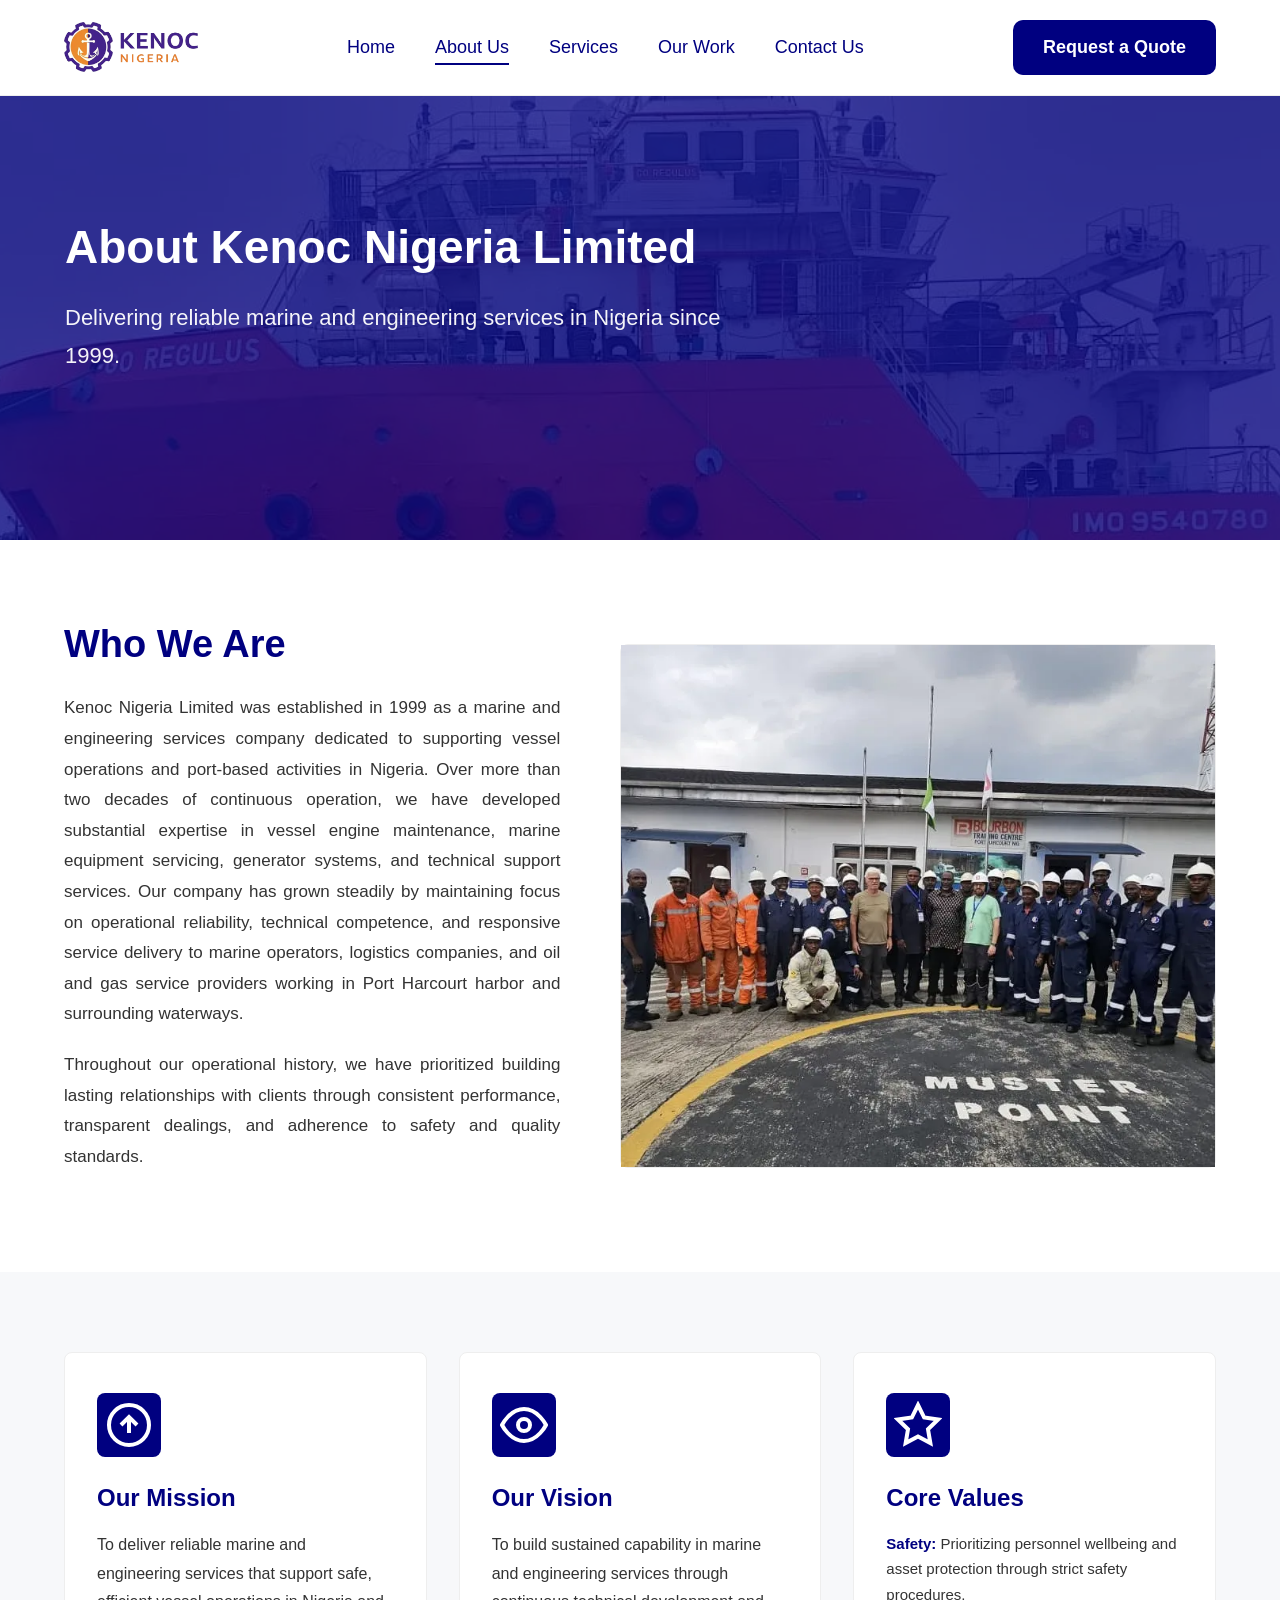
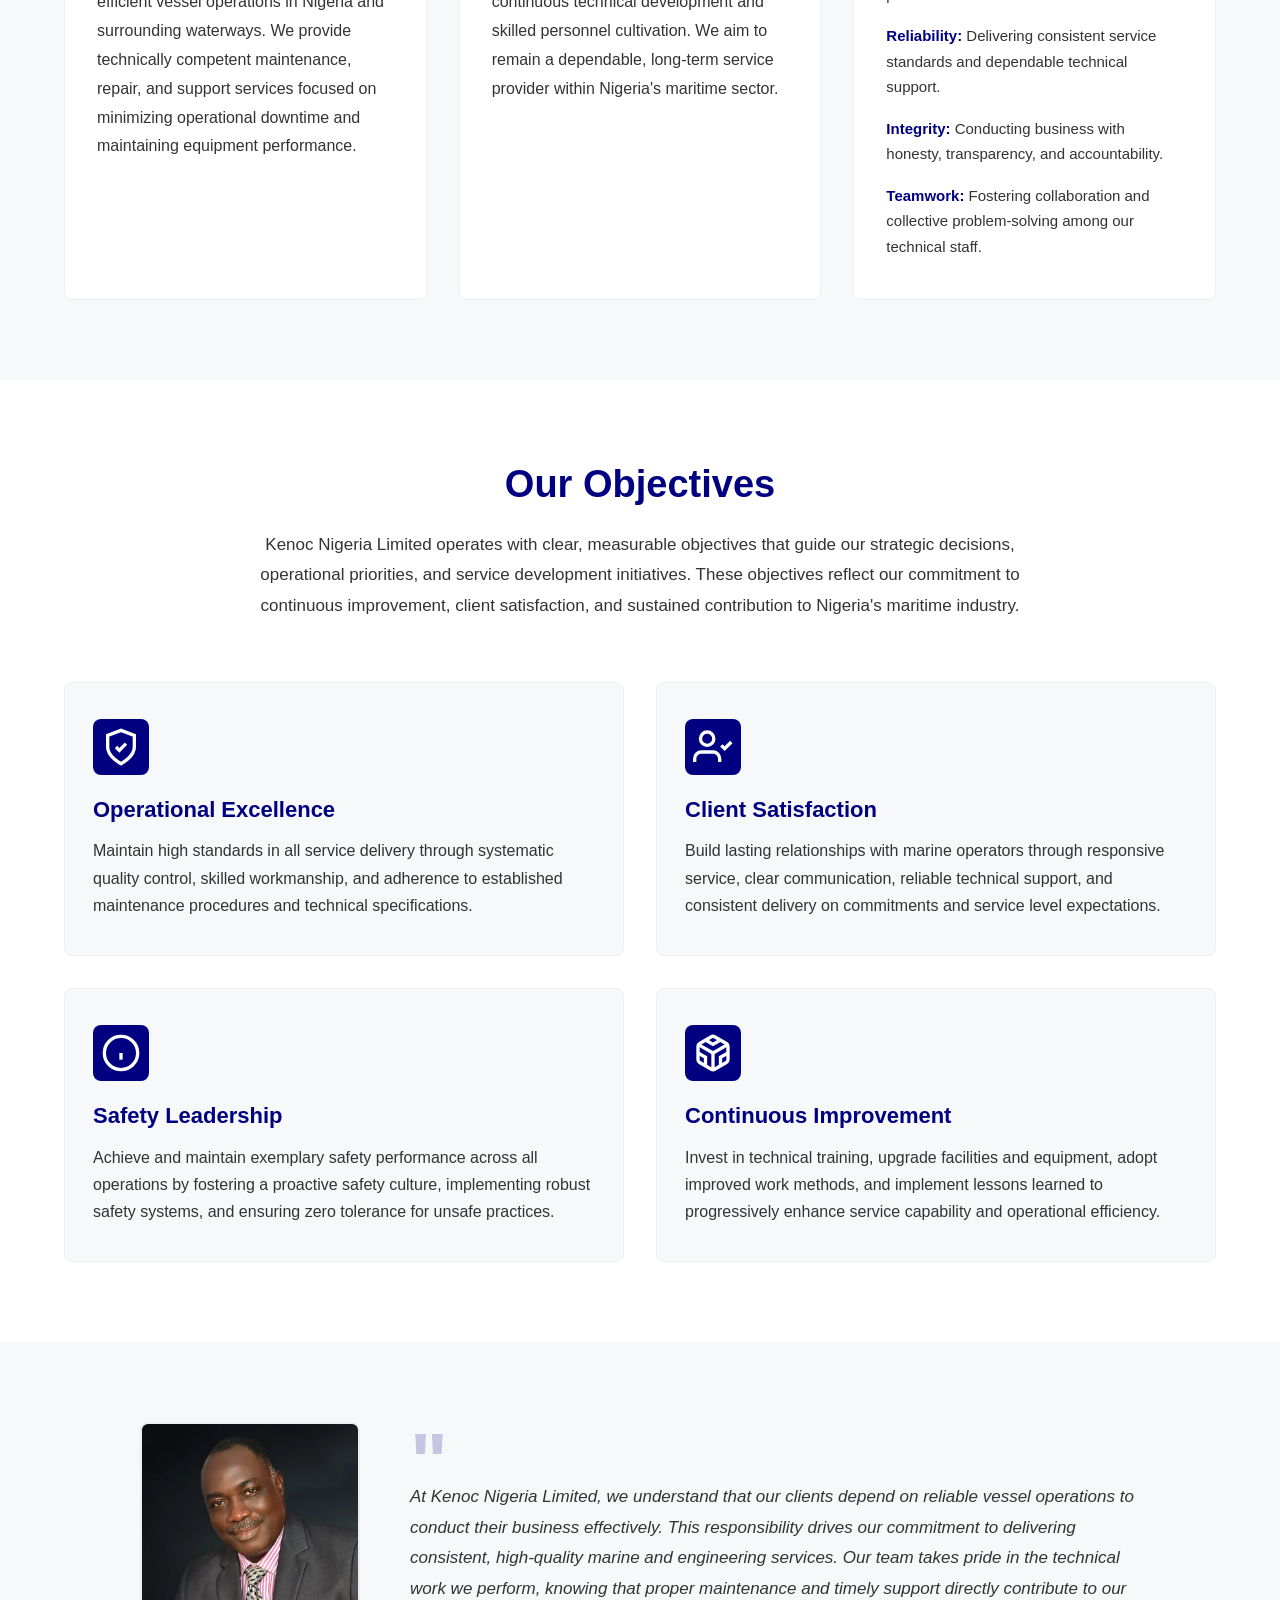
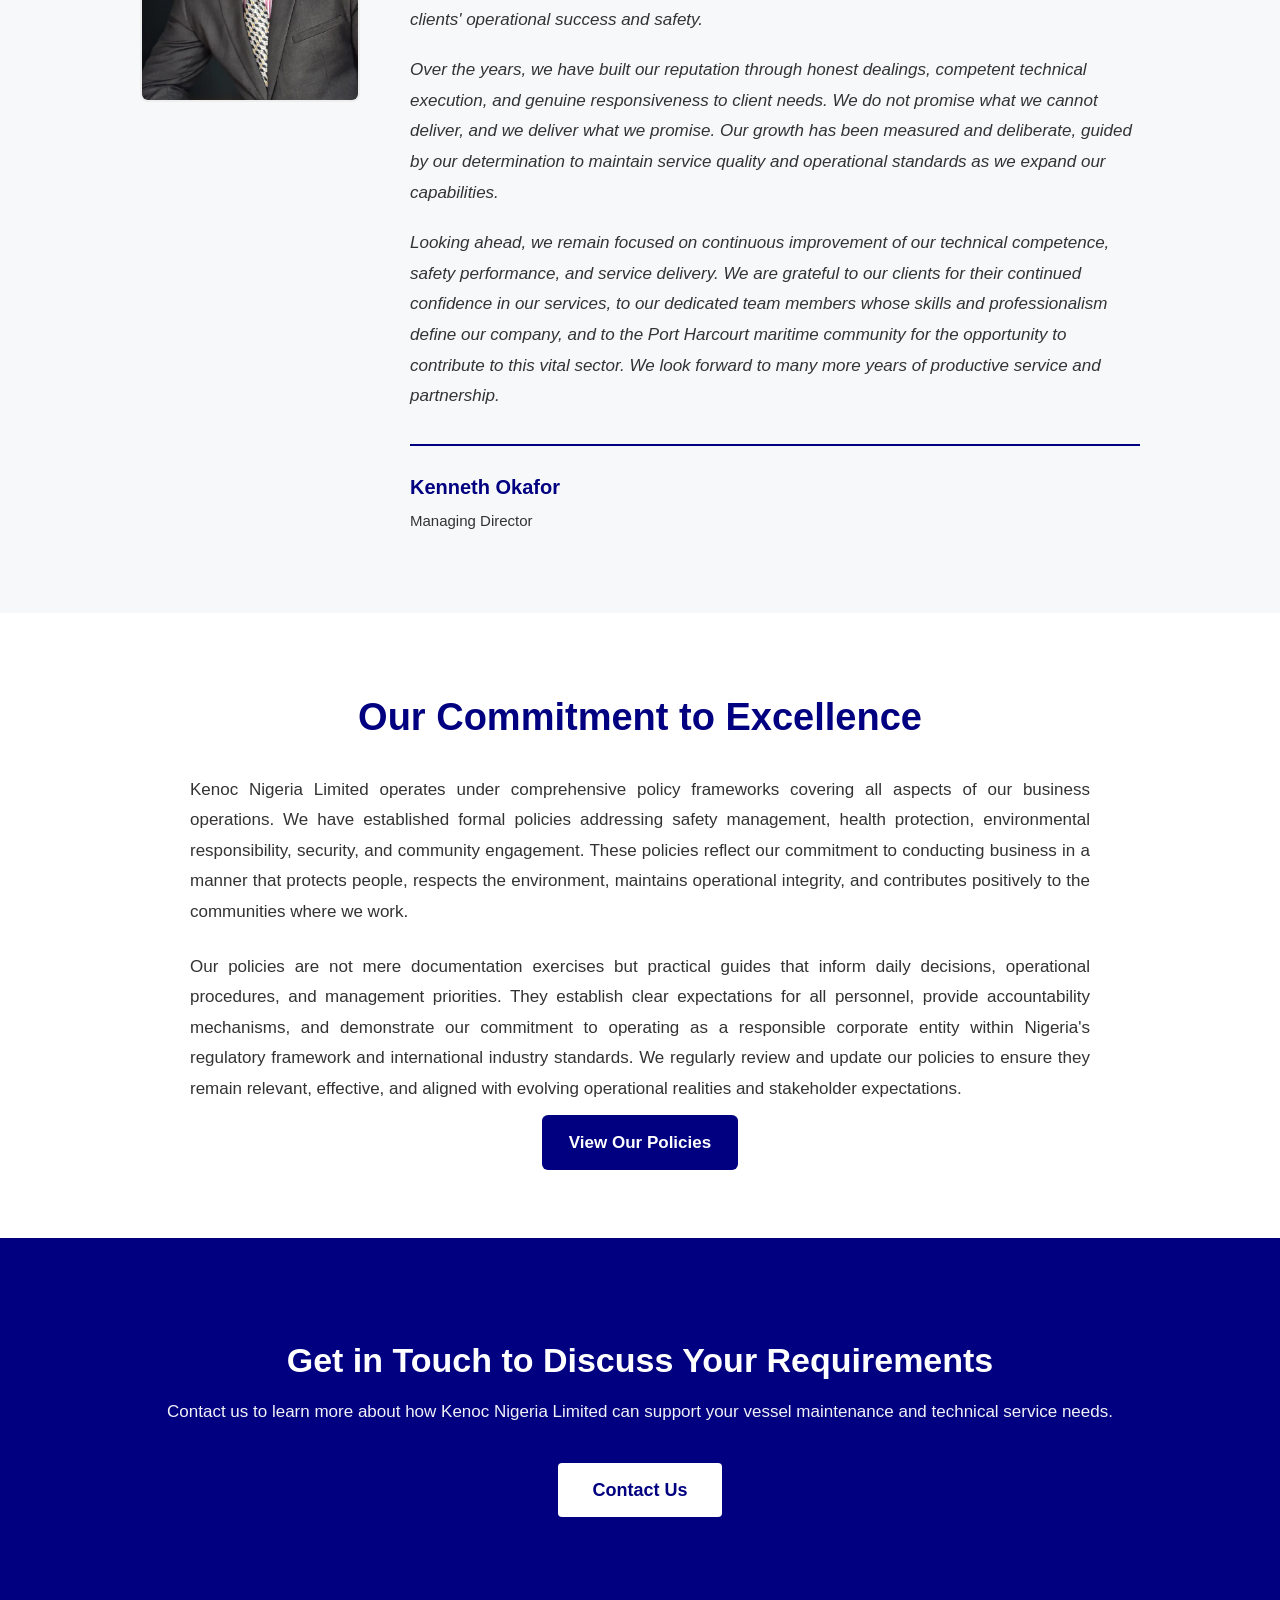
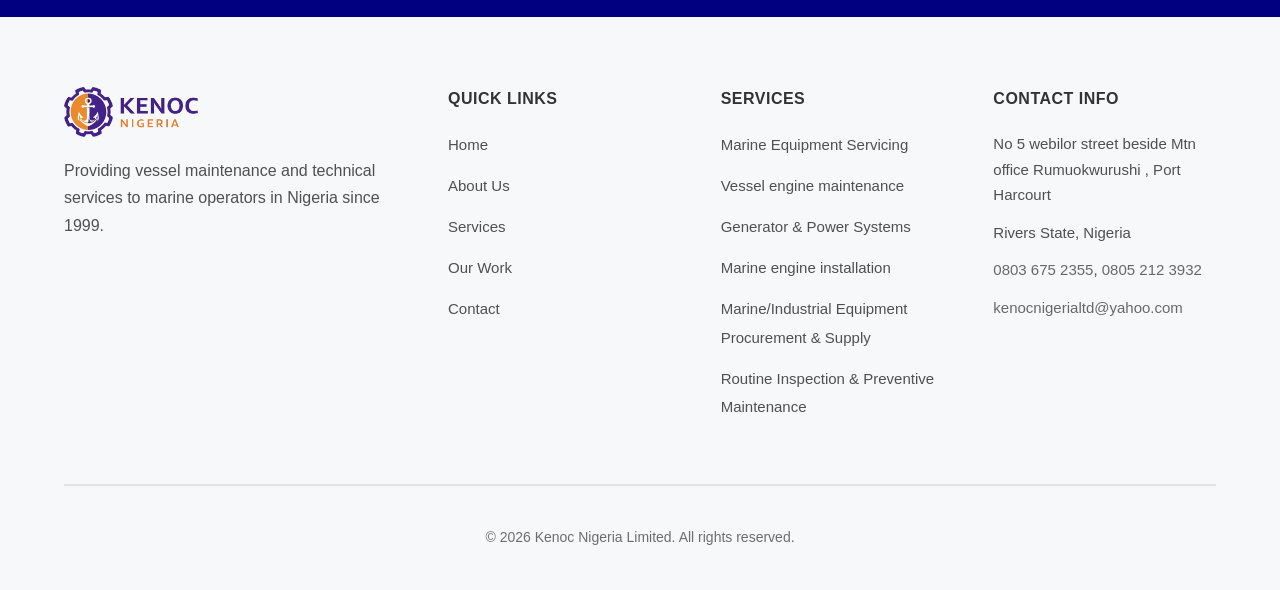
==== commit 3817f487: "Fix text bugs, add MD photo, compress all images - Add managing-director.webp (Kenneth Okafor) — fix" ====
--- a/about.html
+++ b/about.html
@@ -3,7 +3,7 @@
 <head>
     <meta charset="UTF-8">
     <meta name="viewport" content="width=device-width, initial-scale=1.0">
-    <title>About Kenoc Nigeria Limied | Marine and Engineering services</title>
+    <title>About Kenoc Nigeria Limited | Marine and Engineering services</title>
     <link rel="stylesheet" href="./styles.css">
 </head>
 <body>
@@ -313,7 +313,7 @@
                             office Rumuokwurushi , Port Harcourt
                         </li>
                         <li>Rivers State, Nigeria</li>
-                        <li><a href="tel:+234">08036752355</a>,<a href="tel:+234">08052123932</a></li>
+                        <li><a href="tel:+2348036752355">0803 675 2355</a>, <a href="tel:+2348052123932">0805 212 3932</a></li>
                         <li><a href="mailto:kenocnigerialtd@yahoo.com">kenocnigerialtd@yahoo.com</a></li>
                     </ul>
                 </div>
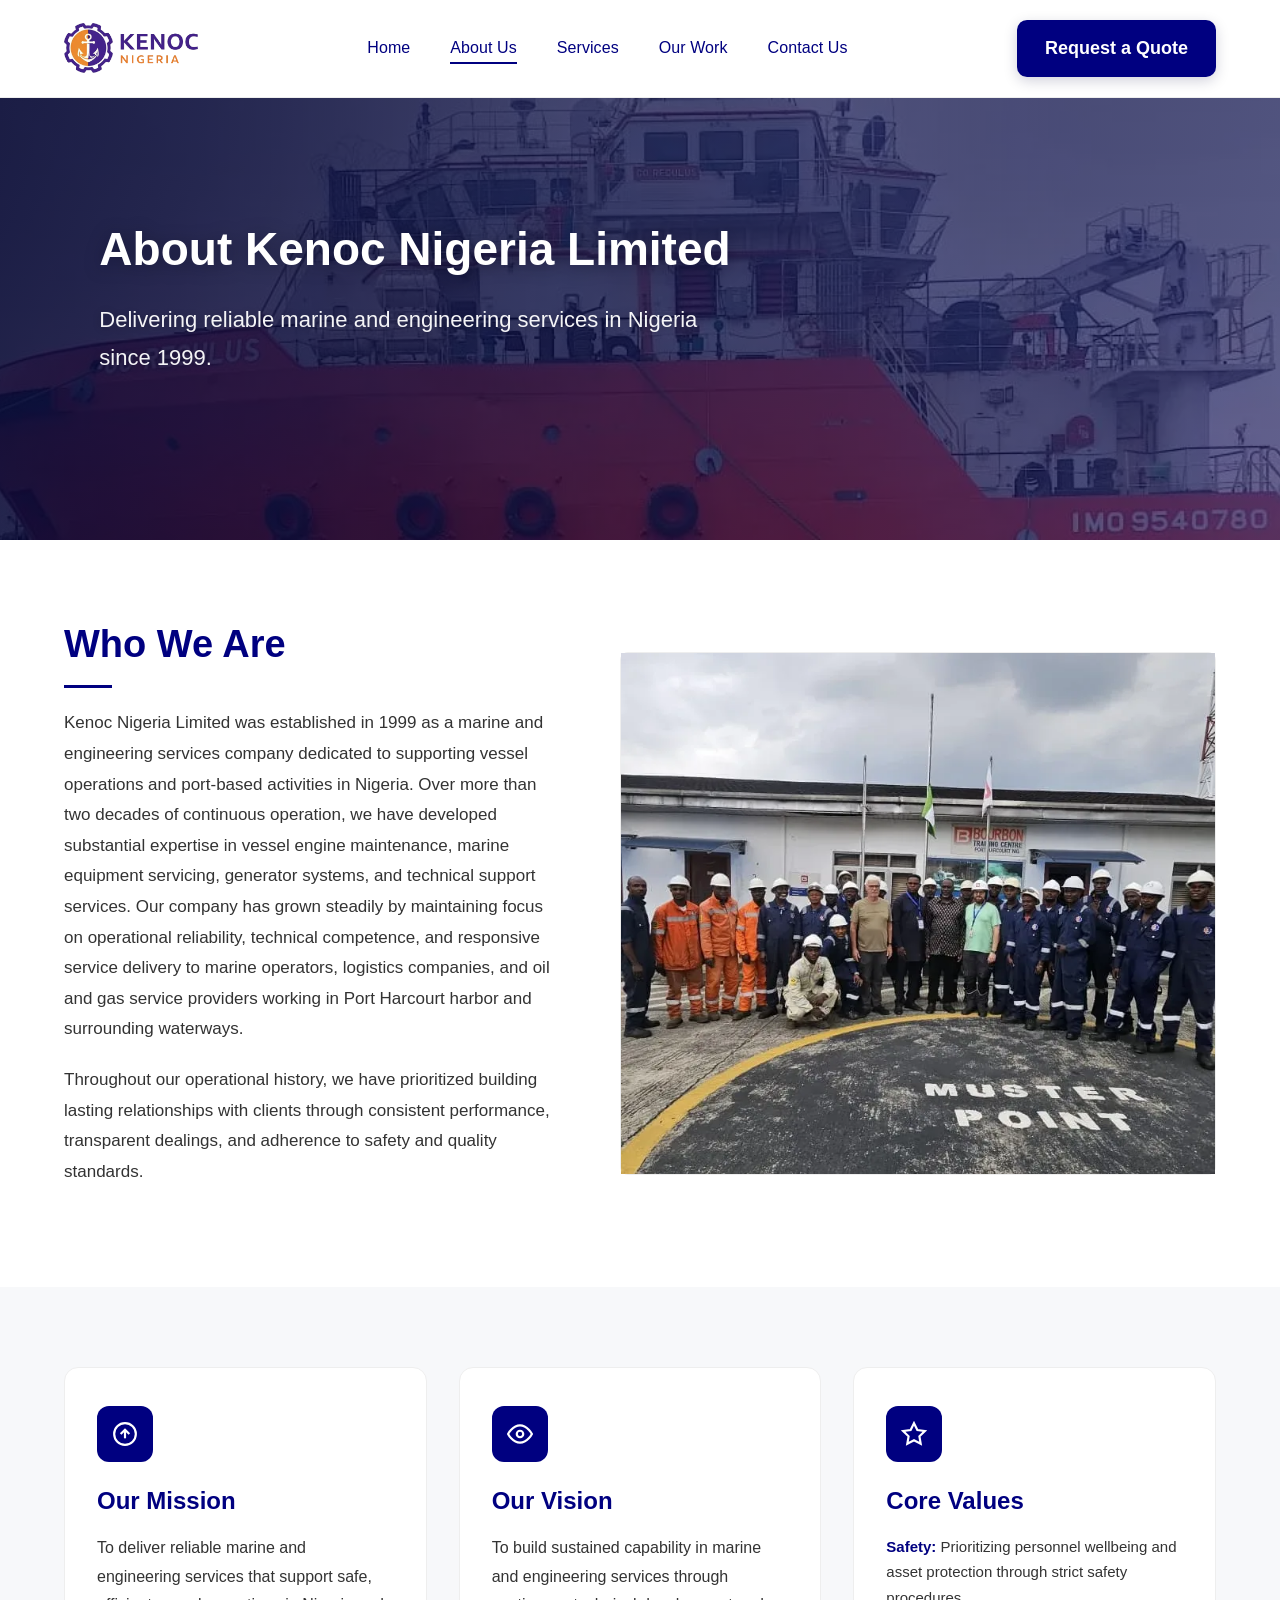
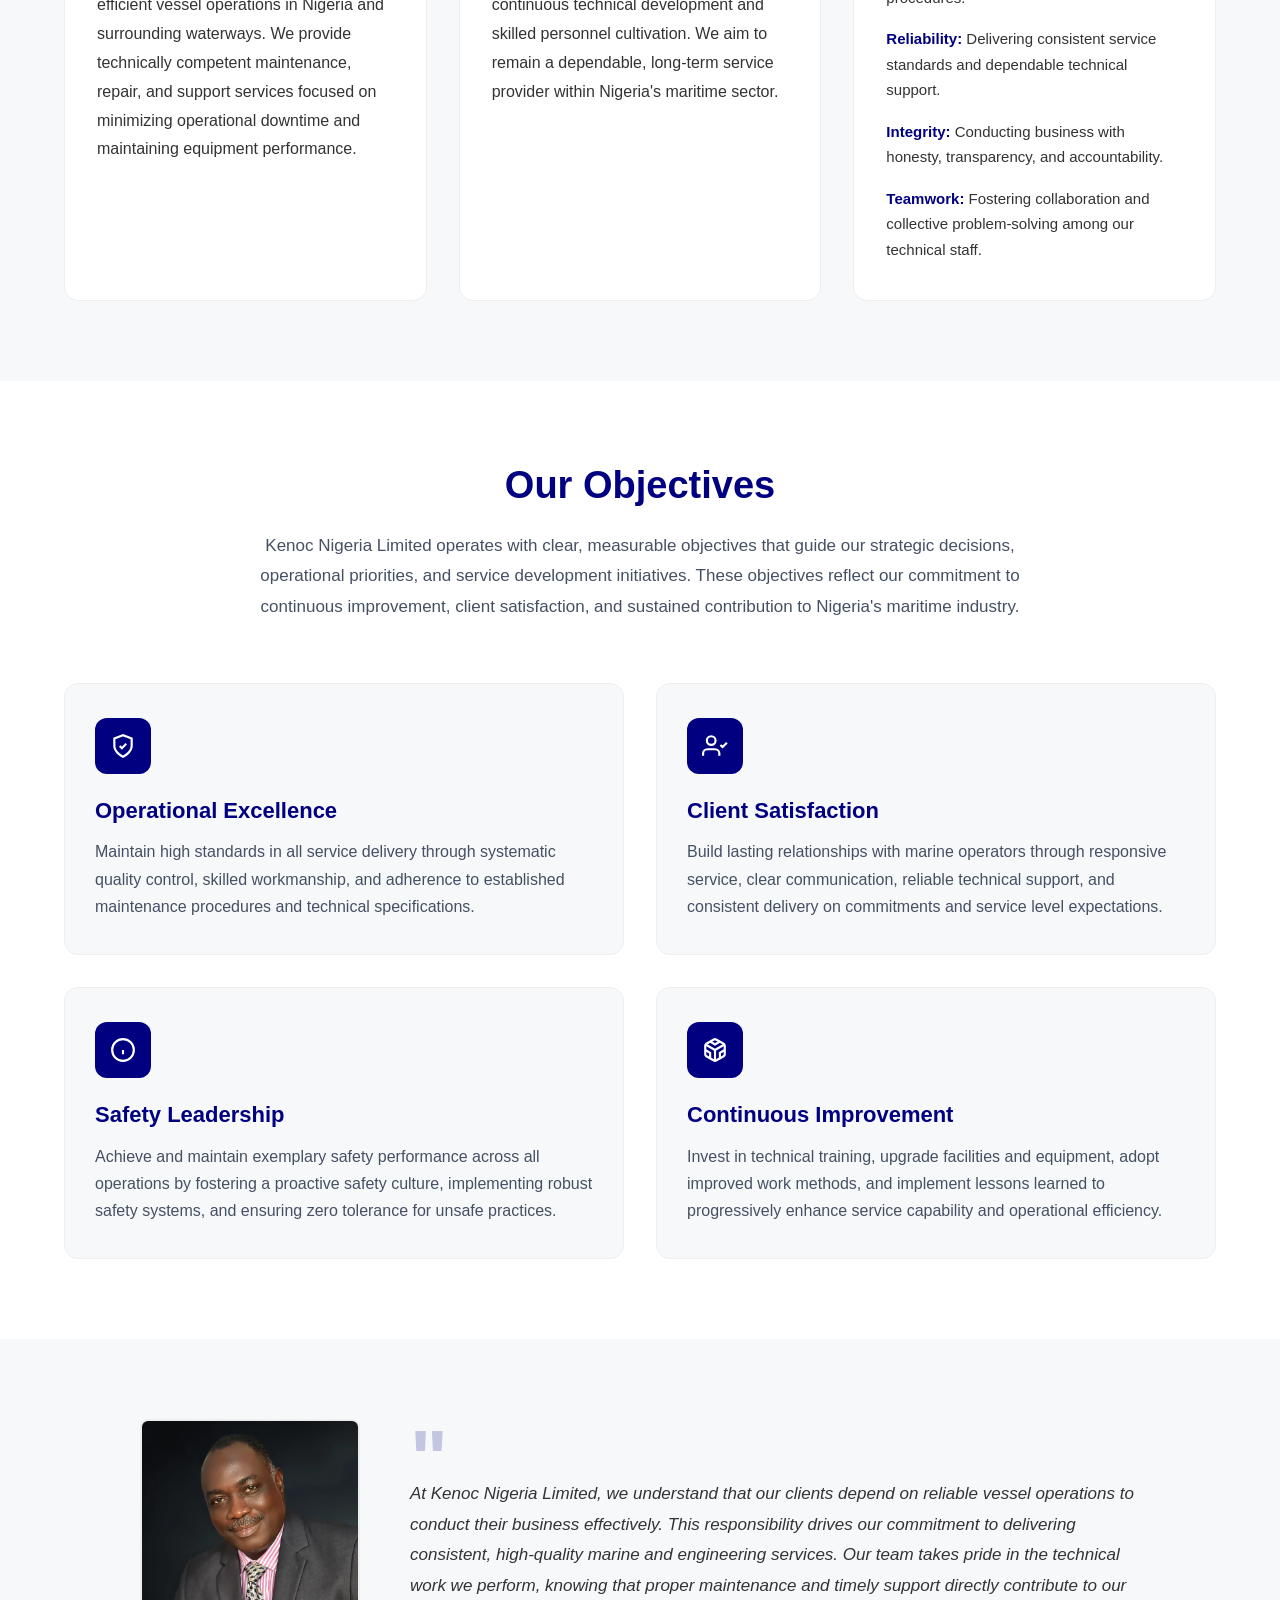
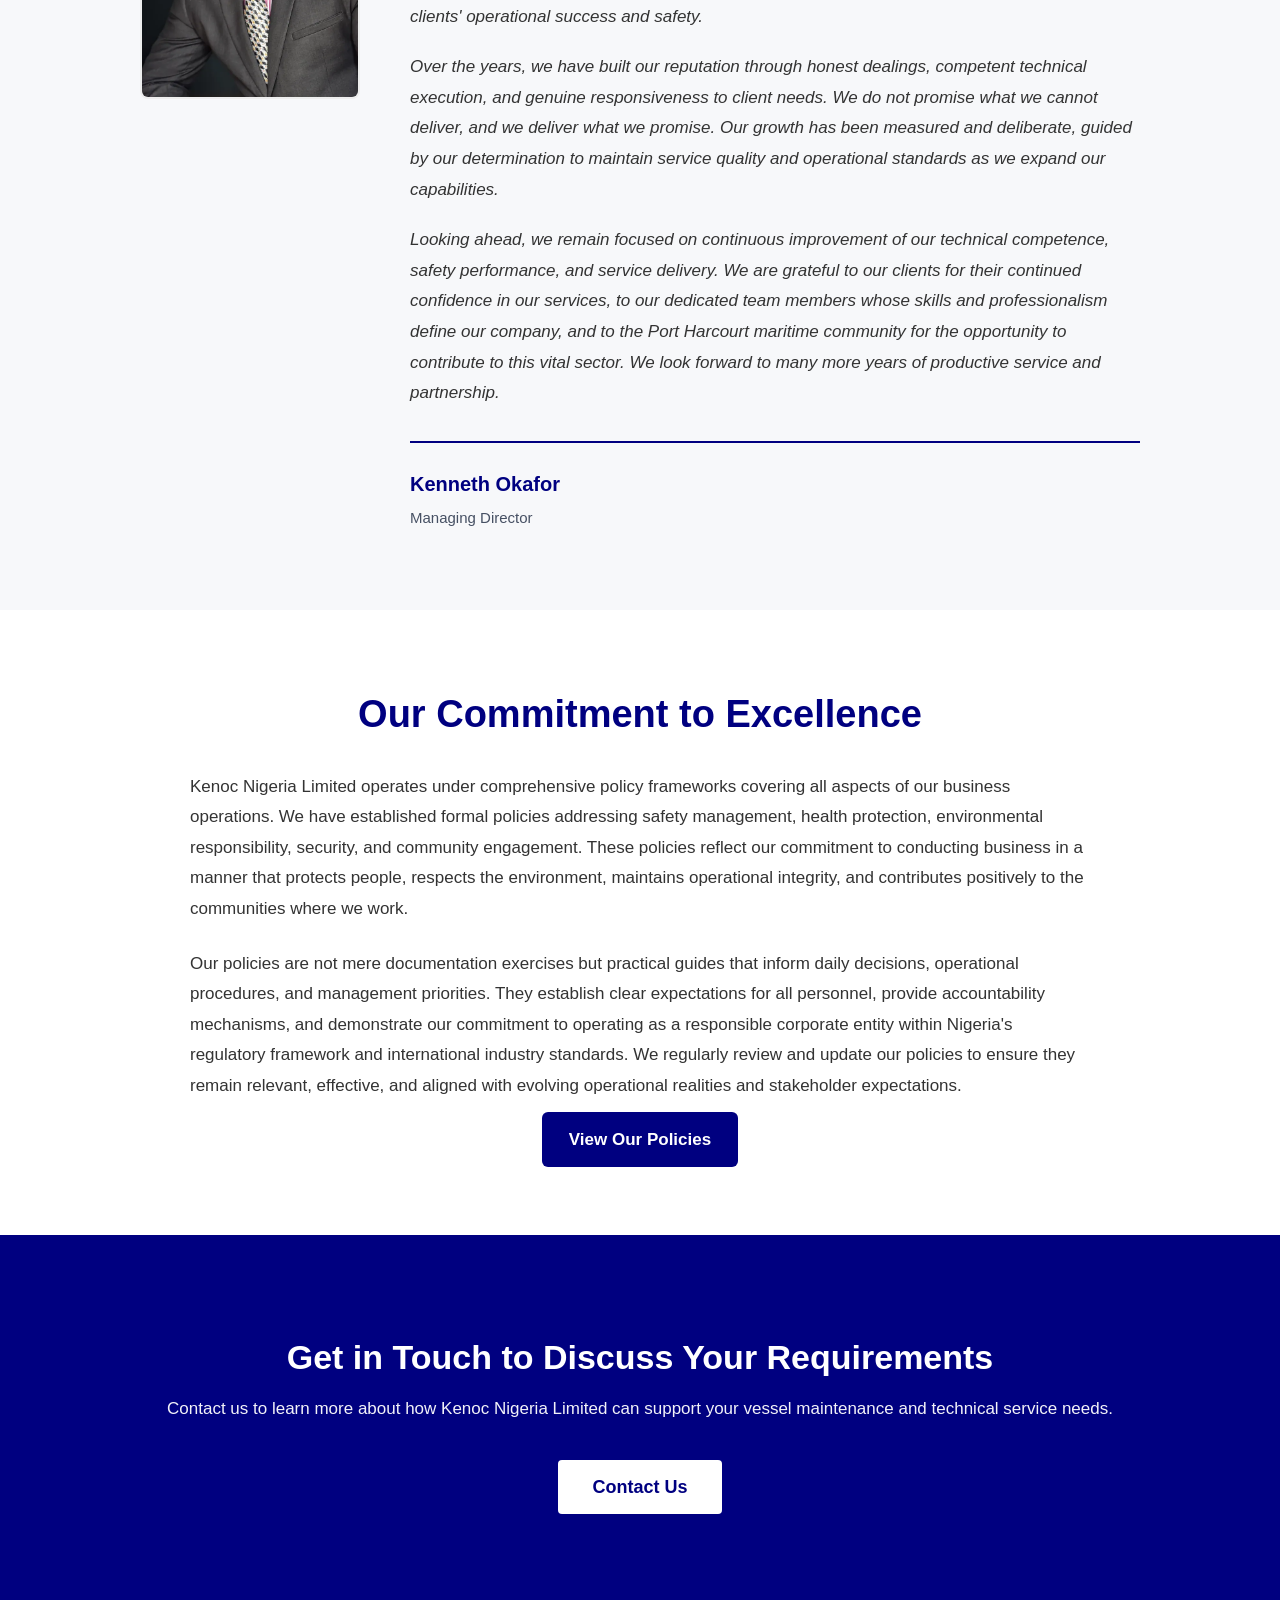
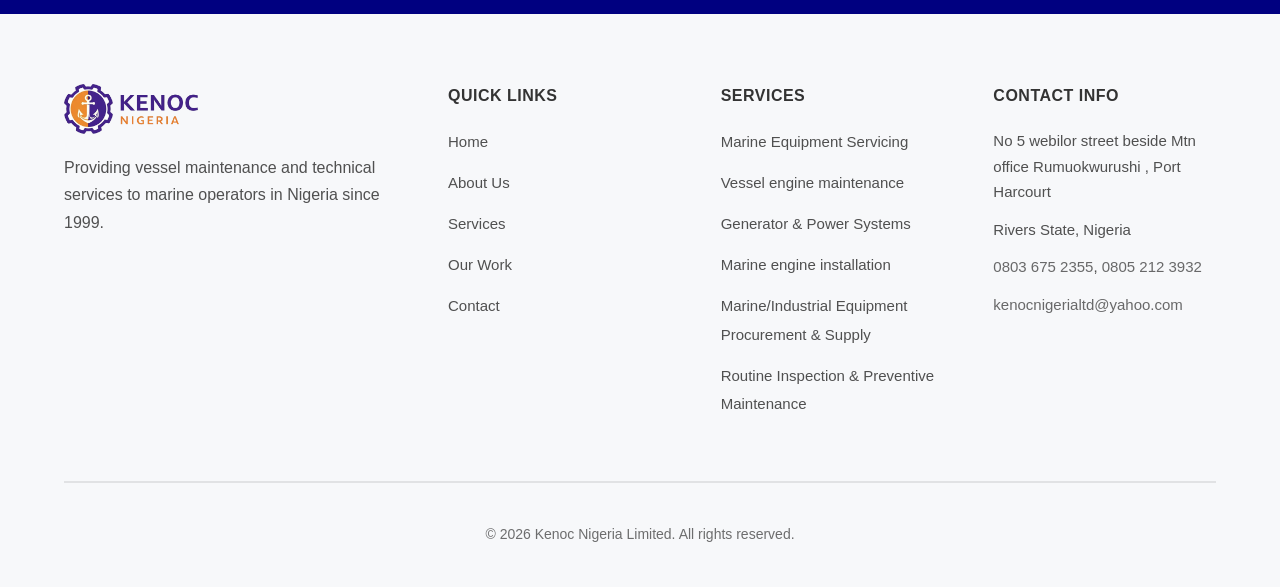
==== commit e4da84d7: "Polish inner pages: About, Policies, Services, Our Work - Define --text-secondary; left-align previo" ====
--- a/about.html
+++ b/about.html
@@ -45,7 +45,7 @@
     </header>
     <main>
         <!-- HERO SECTION -->
-        <section class="hero hero-small">
+        <section class="hero hero-small hero-about">
             <div class="hero-background" style="background-image: url('/assets/about-us-hero.webp');"></div>
             <div class="hero-overlay"></div>
             <div class="container">
--- a/styles.css
+++ b/styles.css
@@ -16,14 +16,17 @@
    CSS VARIABLES - Update these to change colors site-wide
    ============================================ */
 :root {
-    /* Primary Colors */
-    --navy: #000080;                    /* Main brand color */
+    /* Primary Colors — navy + white system (orange lives only in the logo) */
+    --navy: #000080;                    /* Main brand color / CTAs */
+    --navy-deep: #05082B;               /* Deep navy for hero gradient */
+    --steel: #E9ECF5;                   /* Cool light neutral / hairlines */
     --white: #FFFFFF;                   /* Base background */
     --soft-gray: #F7F8FA;              /* Structural background */
     
     /* Text Colors */
     --text-primary: #333333;           /* Main text */
-    --text-muted: #B0B0B0;             /* Secondary text */
+    --text-secondary: #465063;         /* Readable slate for body/descriptions */
+    --text-muted: #B0B0B0;             /* Low-emphasis text */
     --text-light: #E5E7EB;             /* Very light text */
     
     /* Border Colors */
@@ -145,6 +148,11 @@
     transition: box-shadow 0.3s ease;
 }
 
+/* Subtle shadow once scrolled */
+.site-header.scrolled {
+    box-shadow: 0 4px 12px rgba(0, 0, 0, 0.08);
+}
+
 .header-content {
     display: flex;
     justify-content: space-between;
@@ -165,9 +173,10 @@
 }
 
 .main-nav a {
-    color:#000080;
+    color: var(--navy);
     font-weight: 500;
-    font-size: 18px;
+    font-size: 16px;
+    letter-spacing: 0.005em;
     padding: 8px 0;
     position: relative;
 }
@@ -196,17 +205,19 @@
 }
 
 .btn-header {
-    background-color: #000080;
+    background-color: var(--navy);
     color: var(--white);
-    padding: 10px 28px !important;
+    padding: 11px 26px !important;
     font-size: 15px;
     font-weight: 600;
     border-radius: 10px !important;
-    transition: var(--transition-smooth);
+    box-shadow: 0 4px 14px rgba(0, 0, 60, 0.18);
+    transition: transform 0.25s ease, box-shadow 0.25s ease;
 }
 
 .btn-header:hover {
-    opacity: 0.9;
+    transform: translateY(-2px);
+    box-shadow: 0 8px 22px rgba(0, 0, 60, 0.26);
 }
 
 /* Mobile Menu Toggle - Hidden on desktop */
@@ -239,7 +250,7 @@
     align-items: center;
     color: var(--white);
     overflow: hidden;
-    margin-top: 90px;                  /* Space for fixed header */
+    margin-top: 90px;                  /* Space for fixed white header */
 }
 
 /* Hero Background Image */
@@ -256,14 +267,27 @@
     background-repeat: no-repeat;
 }
 
-/* Navy Overlay - For text readability */
+/* Navy Overlay - Directional gradient: dark on the left for text
+   readability, clearing toward the right so the vessel shows through */
 .hero-overlay {
     position: absolute;
     top: 0;
     left: 0;
     right: 0;
     bottom: 0;
-    background-color: rgba(0, 0, 128, 0.75);  /* Navy with 75% opacity */
+    background:
+        linear-gradient(
+            100deg,
+            rgba(0, 0, 55, 0.92) 0%,
+            rgba(0, 0, 75, 0.80) 38%,
+            rgba(0, 0, 90, 0.50) 70%,
+            rgba(0, 0, 100, 0.34) 100%
+        ),
+        linear-gradient(
+            to top,
+            rgba(0, 0, 40, 0.55) 0%,
+            rgba(0, 0, 40, 0) 30%
+        );
 }
 
 /* Hero Content - Text on left side */
@@ -277,12 +301,15 @@
 .hero h1 {
     color: var(--white);
     margin-bottom: 24px;
+    text-shadow: 0 2px 18px rgba(0, 0, 30, 0.35);
 }
 
 .hero p {
     color: var(--white);
-    margin-bottom: 36px;
+    margin-bottom: 32px;
     opacity: 0.95;
+    max-width: 620px;
+    text-shadow: 0 1px 10px rgba(0, 0, 30, 0.3);
 }
 
 /* Hero CTA Buttons */
@@ -292,6 +319,37 @@
     flex-wrap: wrap;
 }
 
+/* Hero CTA hierarchy — solid white primary (navy text) + outlined secondary */
+.hero-cta .btn-primary {
+    background: var(--white);
+    border-color: var(--white);
+    color: var(--navy);
+    box-shadow: 0 10px 30px rgba(0, 0, 25, 0.28);
+}
+
+.hero-cta .btn-primary:hover {
+    background: rgba(255, 255, 255, 0.9);
+    border-color: rgba(255, 255, 255, 0.9);
+    color: var(--navy);
+    transform: translateY(-2px);
+}
+
+.hero-cta .btn-secondary:hover {
+    transform: translateY(-2px);
+}
+
+/* Hero content animates in on load — never left stuck invisible if JS
+   does not run, unlike the scroll-triggered .fade-in used elsewhere */
+.hero .hero-content.fade-in {
+    opacity: 0;
+    transform: translateY(30px);
+    animation: heroIn 0.9s ease 0.15s forwards;
+}
+
+@keyframes heroIn {
+    to { opacity: 1; transform: translateY(0); }
+}
+
 /* ============================================
    BUTTONS - Standard button styles
    ============================================ */
@@ -350,14 +408,24 @@
 
 .intro-grid {
     display: grid;
-    grid-template-columns: 1.5fr 1fr;
-    gap: 60px;
-    align-items: start;
+    grid-template-columns: 1.1fr 1fr;
+    gap: 64px;
+    align-items: center;               /* balance the two columns vertically */
 }
 
 .intro-text h2 {
     color: var(--navy);
-    margin-bottom: 24px;
+    margin-bottom: 20px;
+}
+
+/* Short structural rule under the section heading */
+.intro-text h2::after {
+    content: '';
+    display: block;
+    width: 48px;
+    height: 3px;
+    margin-top: 16px;
+    background: var(--navy);
 }
 
 .intro-text p {
@@ -381,32 +449,38 @@
     content: " →";
 }
 
-/* Stats Cards */
-.intro-stats {
-    display: grid;
-    gap: 20px;
-}
-
-.stat-card {
-    padding: 28px 24px;
-    background-color: var(--soft-gray);
-    border-radius: 8px;
-    border-left: 4px solid var(--navy);
-}
-
-.stat-number {
-    font-size: 32px;
-    font-weight: 600;
-    color: var(--navy);
-    margin-bottom: 6px;
-}
-
-.stat-label {
-    font-size: 14px;
-    color: var(--text-muted);
-    text-transform: uppercase;
-    letter-spacing: 0.5px;
-    font-weight: 500;
+/* Who We Are — real workshop photograph */
+.intro-media {
+    margin: 0;
+}
+
+.intro-media img {
+    display: block;
+    width: 100%;
+    aspect-ratio: 4 / 3;
+    object-fit: cover;
+    border-radius: 14px;
+    box-shadow: 0 24px 55px rgba(0, 0, 60, 0.16);
+}
+
+.intro-media figcaption {
+    display: flex;
+    align-items: flex-start;           /* anchor tick to the first line */
+    gap: 10px;
+    margin-top: 16px;
+    font-size: 13px;
+    line-height: 1.5;
+    letter-spacing: 0.01em;
+    color: #6B7288;
+}
+
+.intro-media figcaption::before {
+    content: '';
+    flex: 0 0 auto;
+    width: 20px;
+    height: 2px;
+    margin-top: 9px;                    /* line up with the first line's centre */
+    background: var(--navy);
 }
 
 /* ============================================
@@ -441,46 +515,71 @@
 
 /* Service Card - ONLY element with bounce animation */
 .service-card {
+    display: flex;
+    flex-direction: column;
+    align-items: flex-start;
     background-color: var(--white);
-    padding: 36px 28px;
-    border-radius: 8px;
+    padding: 34px 30px;
+    border-radius: 14px;
     border: 1px solid var(--border-light);
-    transition: all 0.3s ease;
+    transition: transform 0.3s ease, box-shadow 0.3s ease, border-color 0.3s ease;
 }
 
 .service-card:hover {
-    border-color: var(--navy);
-    box-shadow: 0 8px 24px rgba(0, 0, 0, 0.08);
-    transform: translateY(-6px);       /* Bounce effect on cards only */
-}
-
-.service-number {
-    font-size: 14px;
-    font-weight: 600;
-    color: var(--navy);
-    margin-bottom: 16px;
-    letter-spacing: 1px;
+    border-color: transparent;
+    box-shadow: 0 16px 38px rgba(0, 0, 40, 0.10);
+    transform: translateY(-6px);
+}
+
+/* Icon tile replaces the (non-sequential) numbering */
+.service-icon {
+    display: inline-flex;
+    align-items: center;
+    justify-content: center;
+    width: 52px;
+    height: 52px;
+    border-radius: 12px;
+    background: var(--navy);
+    color: var(--white);
+    margin-bottom: 22px;
+}
+
+.service-icon svg {
+    width: 26px;
+    height: 26px;
 }
 
 .service-card h3 {
     color: var(--navy);
+    font-size: 20px;
     margin-bottom: 12px;
 }
 
 .service-card p {
-    color: var(--text-muted);
-    font-size: 16px;
-    margin-bottom: 16px;
-}
-
+    color: #465063;                    /* darker than muted for legibility */
+    font-size: 15.5px;
+    line-height: 1.6;
+    margin-bottom: 20px;
+}
+
+/* margin-top:auto bottom-aligns the link across cards of unequal height */
 .service-link {
+    margin-top: auto;
+    display: inline-flex;
+    align-items: center;
+    gap: 6px;
     color: var(--navy);
     font-weight: 600;
     font-size: 15px;
 }
 
-.service-link:hover {
-    opacity: 0.8;
+.service-link::after {
+    content: '\2192';
+    transition: transform 0.25s ease;
+}
+
+.service-link:hover::after {
+    transform: translateX(4px);
 }
 
 /* ============================================
@@ -488,7 +587,7 @@
    UPDATE: Replace placeholder divs with actual images
    ============================================ */
 .work-showcase {
-    padding: 100px 0;
+    padding: 50px 0 100px;
     background-color: var(--white);
 }
 
@@ -496,14 +595,23 @@
     display: grid;
     grid-template-columns: repeat(2, 1fr);
     gap: 28px;
-    margin-bottom: 50px;
+    margin-bottom: 48px;
 }
 
 .work-item {
-    position: relative;
+    display: flex;
+    flex-direction: column;
+    background: var(--white);
+    border: 1px solid var(--border-light);
+    border-radius: 14px;
     overflow: hidden;
-    border-radius: 8px;
-    border: 1px solid var(--border-light);
+    transition: transform 0.3s ease, box-shadow 0.3s ease, border-color 0.3s ease;
+}
+
+.work-item:hover {
+    transform: translateY(-6px);
+    box-shadow: 0 18px 42px rgba(0, 0, 40, 0.10);
+    border-color: transparent;
 }
 
 .work-image {
@@ -512,7 +620,34 @@
     aspect-ratio: 4/3;
 }
 
-/* Image Placeholder - REPLACE with actual images */
+.work-image img {
+    width: 100%;
+    height: 100%;
+    object-fit: cover;
+    transition: transform 0.5s ease;
+}
+
+.work-item:hover .work-image img {
+    transform: scale(1.05);
+}
+
+.work-body {
+    padding: 22px 26px 26px;
+}
+
+.work-title {
+    color: var(--navy);
+    font-size: 19px;
+    margin-bottom: 10px;
+}
+
+.work-desc {
+    color: #465063;
+    font-size: 15px;
+    line-height: 1.6;
+}
+
+/* Legacy placeholder kept for other pages that still reference it */
 .image-placeholder {
     width: 100%;
     height: 100%;
@@ -525,22 +660,6 @@
     font-weight: 500;
 }
 
-/* When you add real images, they'll look like this:
-.work-image img {
-    width: 100%;
-    height: 100%;
-    object-fit: cover;
-}
-*/
-
-.work-caption {
-    padding: 20px;
-    background-color: var(--white);
-    font-size: 18px;
-    font-weight: 500;
-    color: #000080;
-}
-
 .work-cta {
     text-align: center;
   
@@ -568,8 +687,16 @@
 
 .why-choose-content h2 {
     color: var(--navy);
-    margin-bottom: 50px;
+    margin-bottom: 14px;
     text-align: center;
+}
+
+.why-choose-sub {
+    text-align: center;
+    color: var(--text-muted);
+    font-size: 18px;
+    max-width: 620px;
+    margin: 0 auto 50px;
 }
 
 /* Features Grid */
@@ -579,41 +706,48 @@
     gap: 28px;
 }
 
-/* Feature Card - Has bounce animation like service cards */
+/* Feature Card - matches the What We Do service cards */
 .feature-card {
-    padding: 36px 28px;
+    padding: 34px 30px;
     background-color: var(--white);
-    border-radius: 8px;
+    border-radius: 14px;
     border: 1px solid var(--border-light);
-    transition: all 0.3s ease;
+    transition: transform 0.3s ease, box-shadow 0.3s ease, border-color 0.3s ease;
 }
 
 .feature-card:hover {
-    border-color: var(--navy);
-    box-shadow: 0 8px 24px rgba(0, 0, 0, 0.08);
-    transform: translateY(-6px);       /* Bounce effect on cards only */
+    border-color: transparent;
+    box-shadow: 0 16px 38px rgba(0, 0, 40, 0.10);
+    transform: translateY(-6px);
 }
 
 .feature-icon {
-    width: 56px;
-    height: 56px;
+    width: 52px;
+    height: 52px;
     background-color: var(--navy);
-    border-radius: 8px;
+    border-radius: 12px;
     display: flex;
     align-items: center;
     justify-content: center;
-    margin-bottom: 20px;
+    margin-bottom: 22px;
     color: var(--white);
 }
 
+.feature-icon svg {
+    width: 26px;
+    height: 26px;
+}
+
 .feature-card h3 {
     color: var(--navy);
+    font-size: 20px;
     margin-bottom: 10px;
 }
 
 .feature-card p {
-    color: var(--text-muted);
-    font-size: 16px;
+    color: #465063;                    /* readable, matches service cards */
+    font-size: 15.5px;
+    line-height: 1.6;
 }
 
 /* ============================================
@@ -787,7 +921,12 @@
         min-height: 70vh;
         margin-top: 70px;
     }
-    
+
+    /* Mobile: original flat blue overlay (not the desktop directional gradient) */
+    .hero-overlay {
+        background: rgba(0, 0, 128, 0.75);
+    }
+
     h1 {
         font-size: 36px;
     }
@@ -889,6 +1028,26 @@
     min-height: 50vh;
     margin-top: 90px;
 }
+
+/* Cleaner deep-navy overlay for inner-page banners — avoids the muddy
+   purple the homepage's directional gradient makes over the red vessel */
+.hero-small .hero-overlay {
+    background: linear-gradient(95deg, rgba(2, 4, 48, 0.93) 0%, rgba(4, 7, 66, 0.82) 100%);
+}
+
+/* Lighter banner overlay so the photo reads through, while keeping the
+   left-aligned heading legible (Policies team photo, Services engine) */
+.hero-policies .hero-overlay,
+.hero-services .hero-overlay,
+.hero-work .hero-overlay {
+    background: linear-gradient(100deg, rgba(2, 4, 48, 0.82) 0%, rgba(4, 7, 66, 0.52) 58%, rgba(6, 10, 80, 0.42) 100%);
+}
+
+/* About banner: lightened a little, but kept a touch deeper so the red
+   vessel doesn't read as muddy purple */
+.hero-about .hero-overlay {
+    background: linear-gradient(100deg, rgba(2, 4, 48, 0.86) 0%, rgba(4, 7, 66, 0.66) 60%, rgba(6, 10, 80, 0.56) 100%);
+}
 .form-heading{
     margin-bottom: 24px;
     font-weight: 600;
@@ -1215,23 +1374,23 @@
 
 /* Section & Header Styling */
 .trusted-section {
-  padding: 60px 0;
-  background-color: #ffffff;
-  font-family: sans-serif;
-}
-
+  padding: 60px 0 40px;
+  background-color: var(--white);
+}
+
+/* Intentional uppercase trust label rather than a timid heading */
 .trusted-header {
   text-align: center;
-  font-size: 1.5rem;
-  color:#000080;
-  margin-bottom: 40px;
+  font-size: 13px;
+  color: #838BA3;
+  margin-bottom: 38px;
   font-weight: 600;
-  letter-spacing: -0.02em;
-}
-
-/* Slider logic from before */
+  letter-spacing: 0.16em;
+  text-transform: uppercase;
+}
+
 .logo-slider {
-  height: 100px;
+  height: 84px;
   margin: auto;
   overflow: hidden;
   position: relative;
@@ -1241,11 +1400,11 @@
 /* Fading edges */
 .logo-slider::before,
 .logo-slider::after {
-  background: linear-gradient(to right, white 0%, rgba(255, 255, 255, 0) 100%);
+  background: linear-gradient(to right, var(--white) 0%, rgba(255, 255, 255, 0) 100%);
   content: "";
-  height: 100px;
+  height: 84px;
   position: absolute;
-  width: 15%; /* Percentage based for better scaling */
+  width: 12%;
   z-index: 2;
 }
 
@@ -1262,43 +1421,56 @@
 
 .logo-slide-track {
   display: flex;
-  width: calc(250px * 20);
+  width: calc(190px * 20);
   animation: scroll 40s linear infinite;
 }
 
+/* Pause the marquee while a visitor inspects it */
+.logo-slider:hover .logo-slide-track {
+  animation-play-state: paused;
+}
+
 .slide {
-  height: 130px;
-  width: 250px;
+  height: 84px;
+  width: 190px;
   display: flex;
   align-items: center;
   justify-content: center;
 }
 
+/* Monochrome by default so the mismatched logos read as one set;
+   uniform box (contain) scales small logos up so all read the same size */
 .slide img {
-  width: 150px; 
-  height: 50px;
+  width: 150px;
+  height: 64px;
   object-fit: contain;
-  
-  opacity: 0.7;
+  filter: grayscale(1);
+  opacity: 0.62;
+  transition: filter 0.3s ease, opacity 0.3s ease;
+}
+
+.logo-slider:hover .slide img {
+  filter: grayscale(0);
+  opacity: 1;
 }
 
 @keyframes scroll {
   0% { transform: translateX(0); }
-  100% { transform: translateX(calc(-250px * 10)); }
-}
-
-/* Mobile: Show 2 at a time */
+  100% { transform: translateX(calc(-190px * 10)); }
+}
+
+/* Mobile */
 @media screen and (max-width: 768px) {
   .slide {
-    width: 50vw; 
+    width: 46vw;
   }
   .logo-slide-track {
-    width: calc(50vw * 20);
-    animation: scroll-mobile 25s linear infinite; /* Slightly slower for small screens */
+    width: calc(46vw * 20);
+    animation: scroll-mobile 25s linear infinite;
   }
   @keyframes scroll-mobile {
     0% { transform: translateX(0); }
-    100% { transform: translateX(calc(-50vw * 10)); }
+    100% { transform: translateX(calc(-46vw * 10)); }
   }
 }
 
@@ -1421,7 +1593,7 @@
     line-height: 1.8;
     color: var(--text-primary);
     margin-bottom: 20px;
-    text-align: justify;
+    text-align: left;
 }
 
 .policy-content p:last-child {
@@ -1798,7 +1970,16 @@
     color: var(--navy);
     font-size: 38px;
     font-weight: 600;
-    margin-bottom: 24px;
+    margin-bottom: 20px;
+}
+
+.about-text h2::after {
+    content: '';
+    display: block;
+    width: 48px;
+    height: 3px;
+    margin-top: 16px;
+    background: var(--navy);
 }
 
 .about-text p {
@@ -1806,7 +1987,7 @@
     line-height: 1.8;
     color: var(--text-primary);
     margin-bottom: 20px;
-    text-align: justify;
+    text-align: left;
 }
 
 /* Mission, Vision & Values Section */
@@ -1823,21 +2004,33 @@
 
 .mvv-card {
     background-color: var(--white);
-    padding: 40px 32px;
-    border-radius: 8px;
+    padding: 38px 32px;
+    border-radius: 14px;
     border: 1px solid var(--border-light);
+    transition: transform 0.3s ease, box-shadow 0.3s ease, border-color 0.3s ease;
+}
+
+.mvv-card:hover {
+    border-color: transparent;
+    box-shadow: 0 16px 38px rgba(0, 0, 40, 0.10);
+    transform: translateY(-6px);
 }
 
 .mvv-icon {
-    width: 64px;
-    height: 64px;
+    width: 56px;
+    height: 56px;
     background-color: var(--navy);
-    border-radius: 8px;
+    border-radius: 12px;
     display: flex;
     align-items: center;
     justify-content: center;
-    margin-bottom: 24px;
+    margin-bottom: 22px;
     color: var(--white);
+}
+
+.mvv-icon svg {
+    width: 26px;
+    height: 26px;
 }
 
 .mvv-card h3 {
@@ -1904,15 +2097,15 @@
 
 .objective-card {
     background-color: var(--soft-gray);
-    padding: 36px 28px;
-    border-radius: 8px;
+    padding: 34px 30px;
+    border-radius: 14px;
     border: 1px solid var(--border-light);
-    transition: var(--transition-smooth);
+    transition: transform 0.3s ease, box-shadow 0.3s ease, border-color 0.3s ease;
 }
 
 .objective-card:hover {
-    border-color: var(--navy);
-    box-shadow: 0 8px 24px rgba(0, 0, 0, 0.08);
+    border-color: transparent;
+    box-shadow: 0 16px 38px rgba(0, 0, 40, 0.10);
     transform: translateY(-6px);
 }
 
@@ -1920,12 +2113,17 @@
     width: 56px;
     height: 56px;
     background-color: var(--navy);
-    border-radius: 8px;
+    border-radius: 12px;
     display: flex;
     align-items: center;
     justify-content: center;
-    margin-bottom: 20px;
+    margin-bottom: 22px;
     color: var(--white);
+}
+
+.objective-icon svg {
+    width: 26px;
+    height: 26px;
 }
 
 .objective-card h3 {
@@ -2058,7 +2256,7 @@
     line-height: 1.8;
     color: var(--text-primary);
     margin-bottom: 24px;
-    text-align: justify;
+    text-align: left;
 }
 
 .policies-commitment-content .btn {
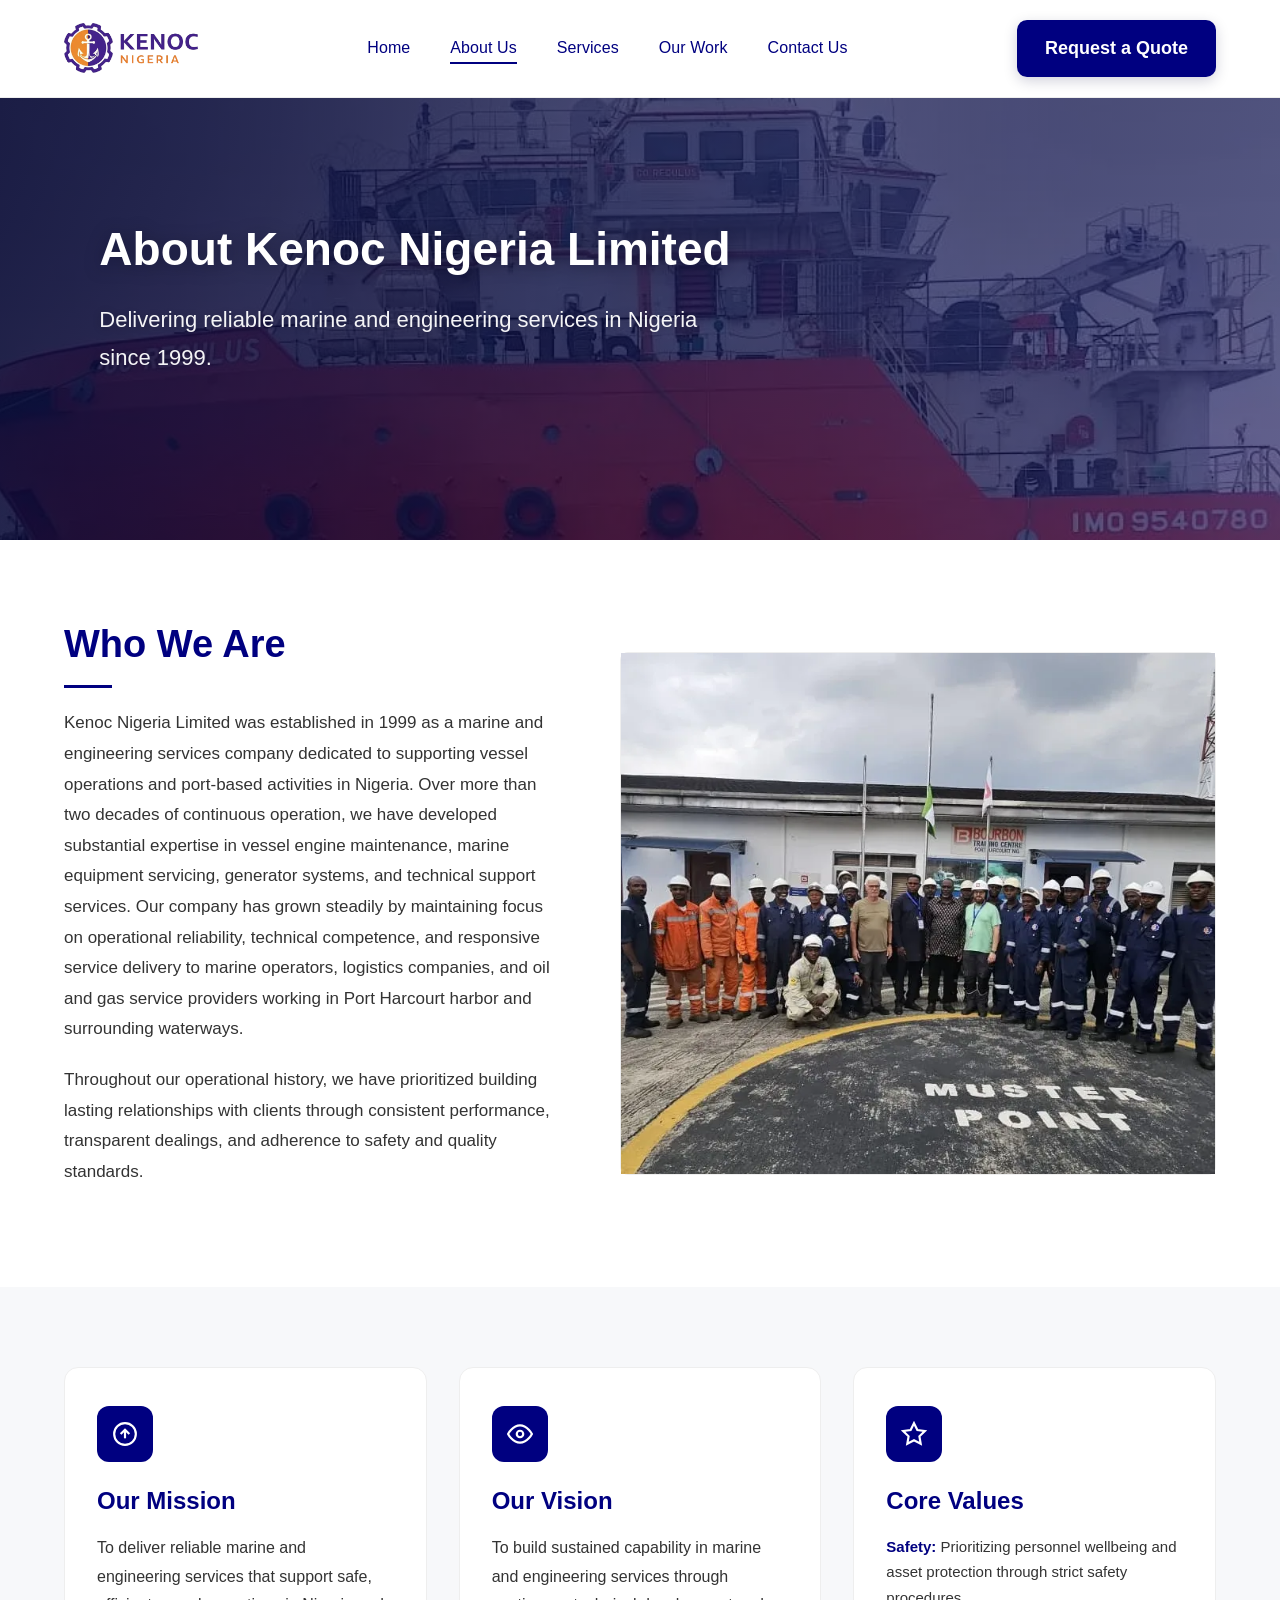
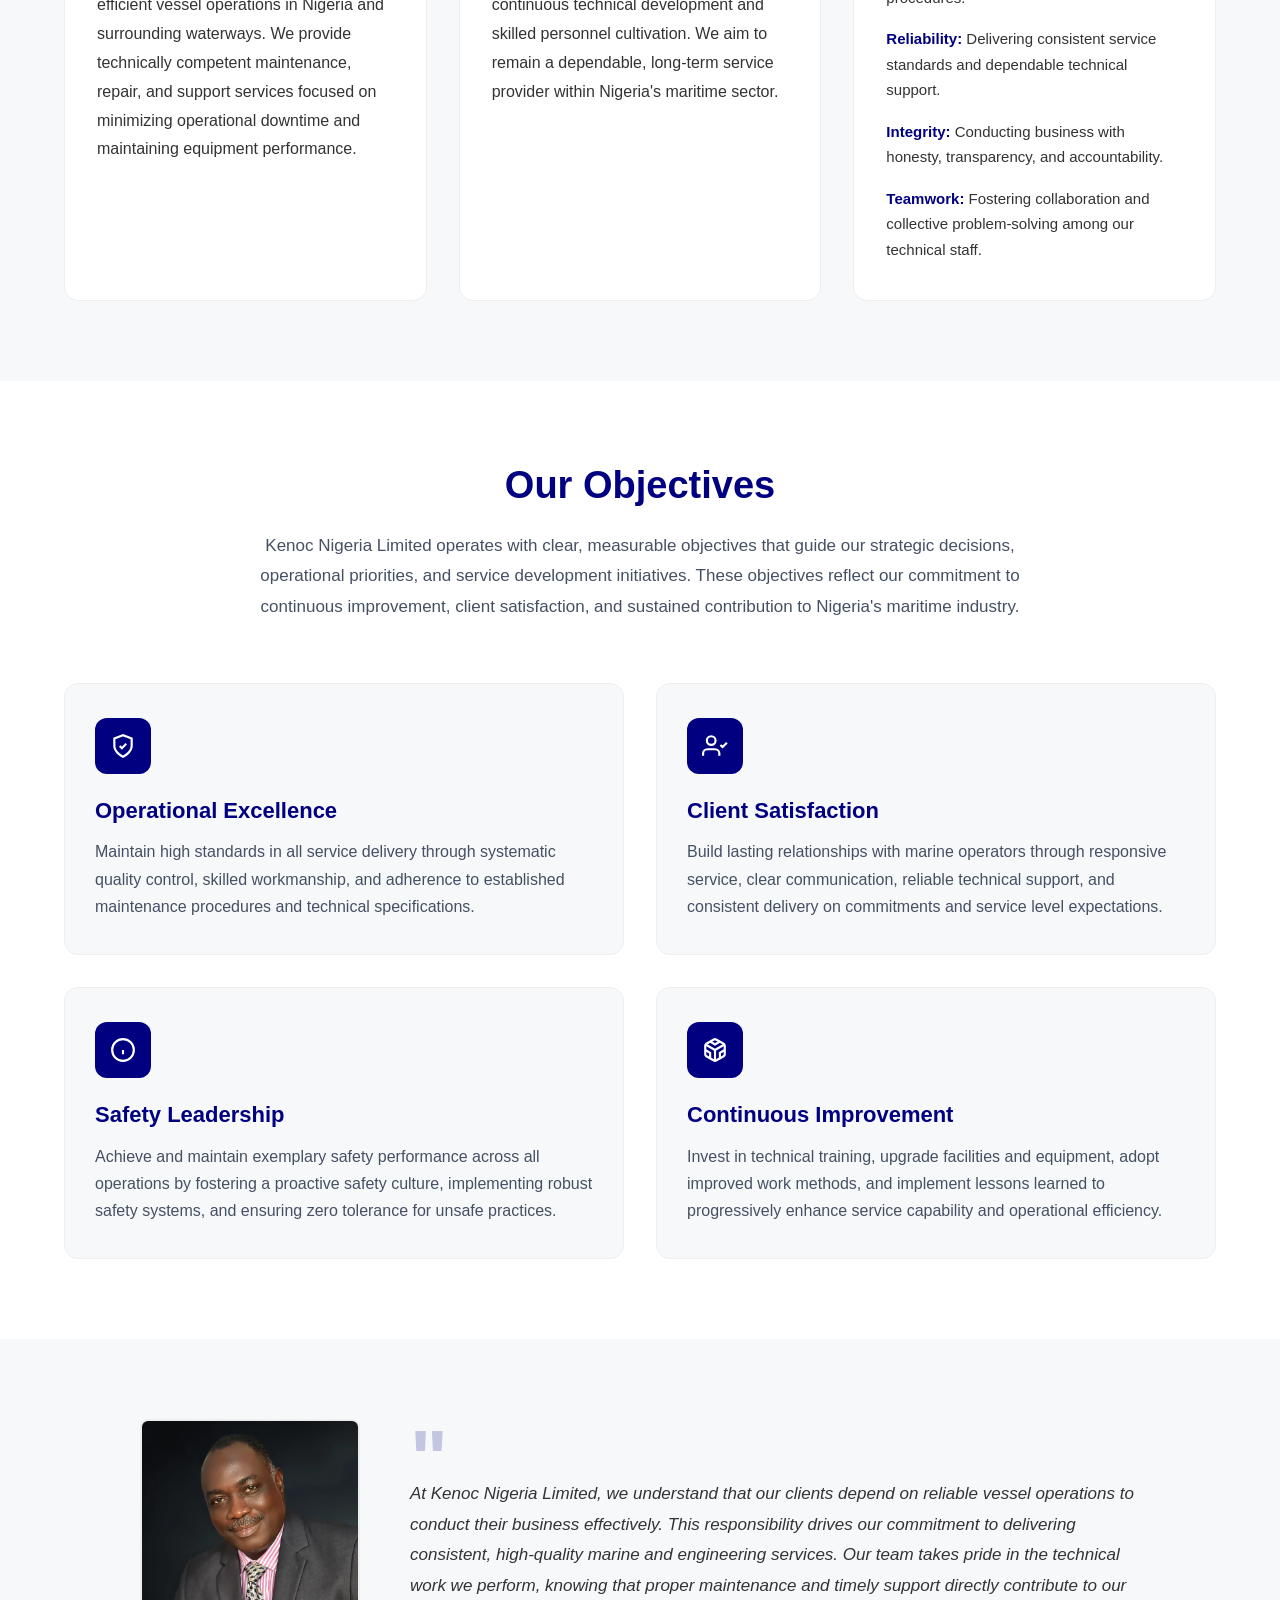
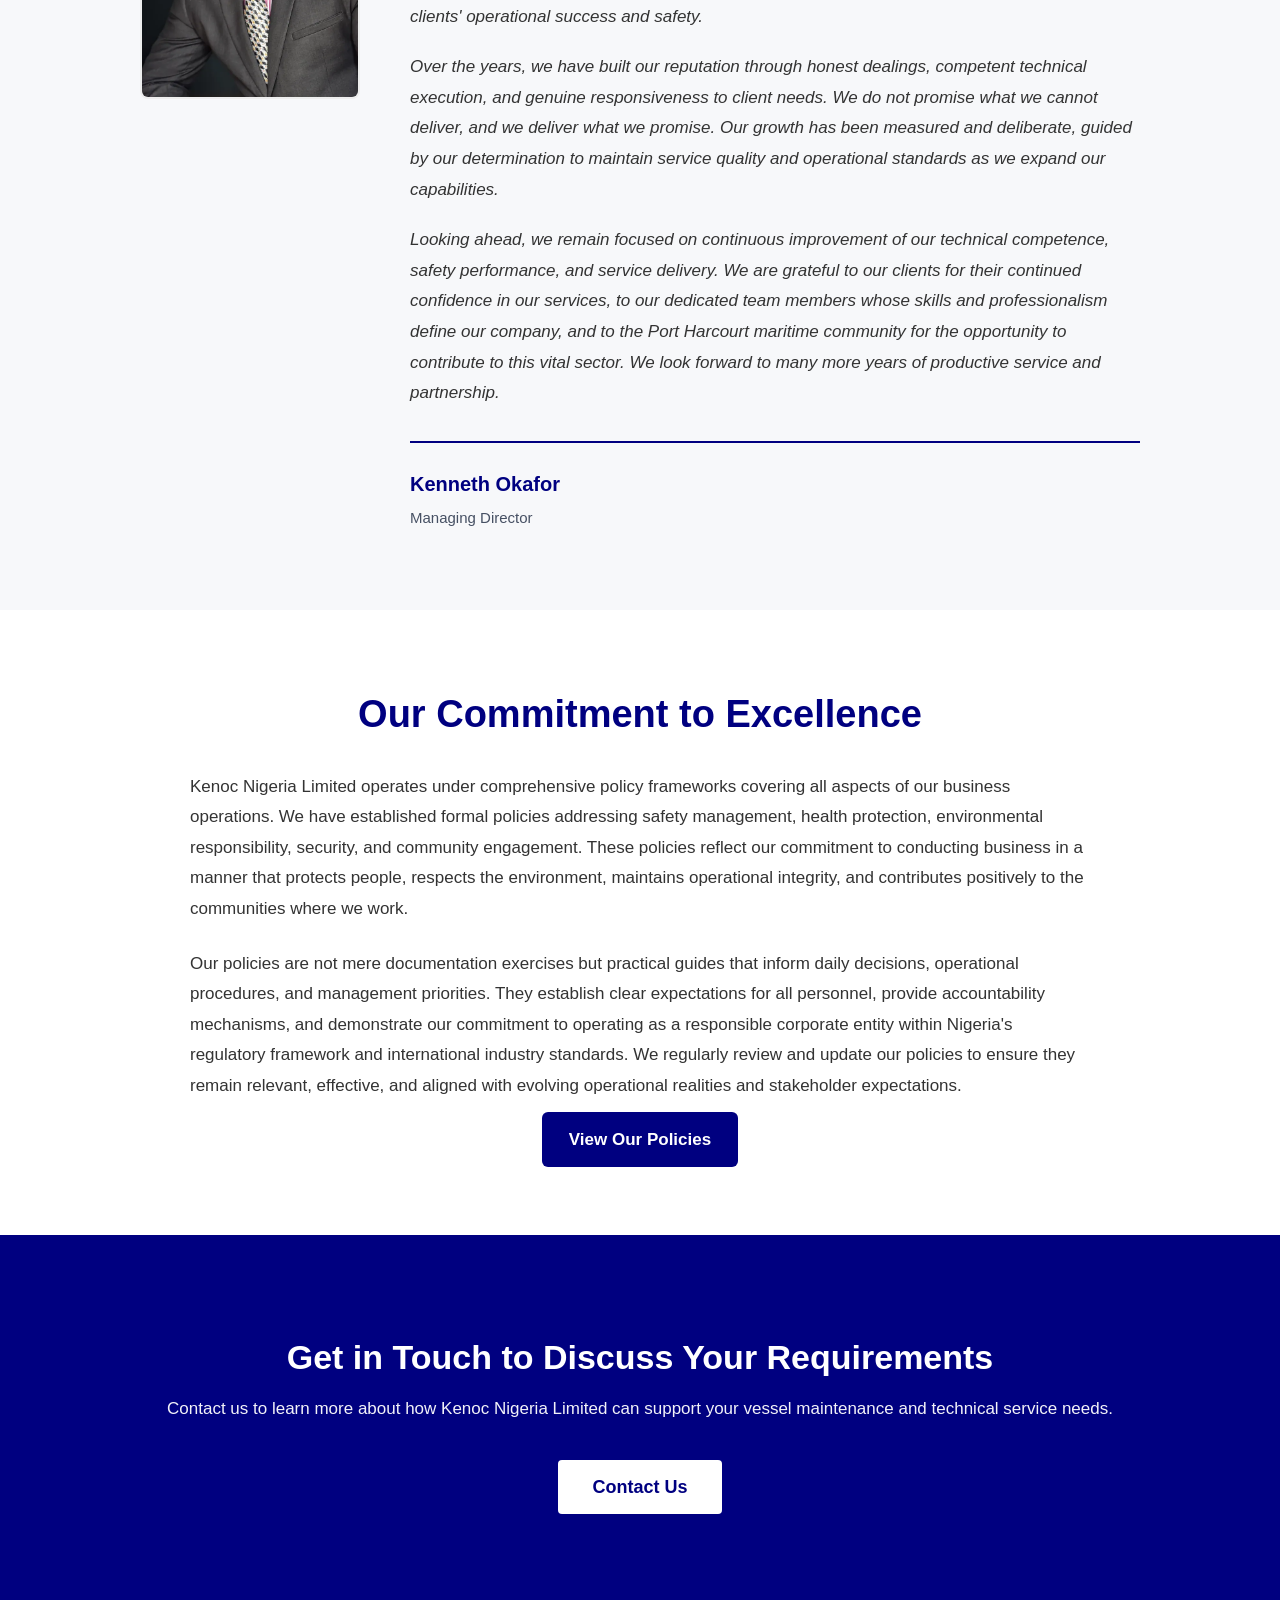
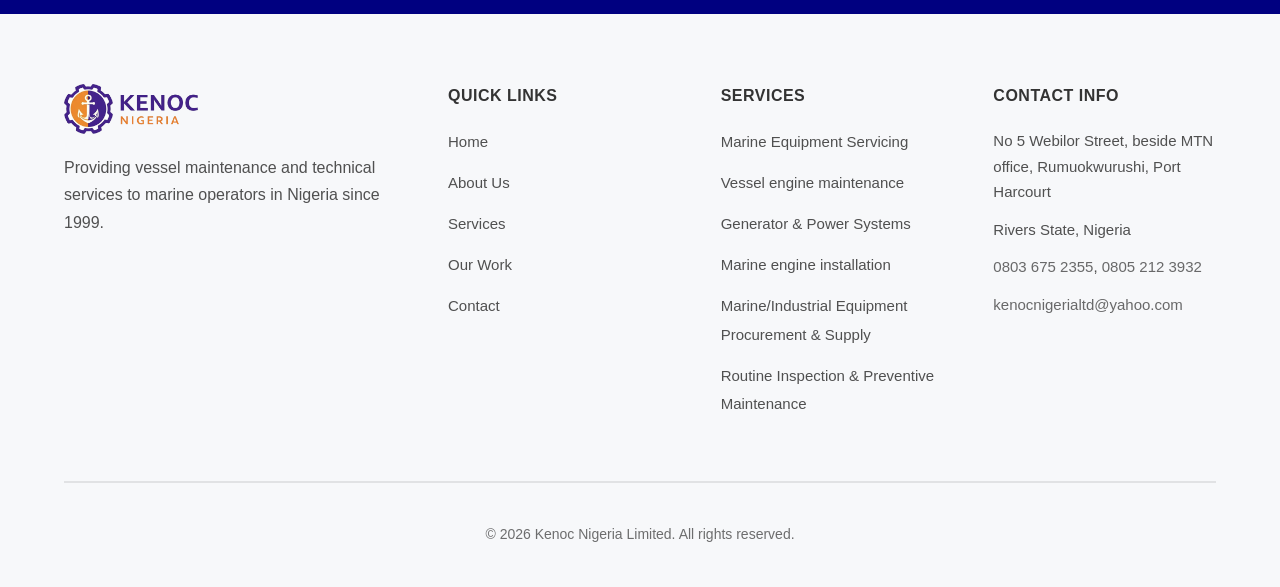
==== commit b9cb16b4: "Contact page: fix map to Rumuokwurushi, lighten hero, address copy; form AJAX endpoint + inline erro" ====
--- a/about.html
+++ b/about.html
@@ -309,8 +309,8 @@
                     <h4>Contact Info</h4>
                     <ul class="footer-contact">
                         <li>
-                            No 5 webilor street beside Mtn
-                            office Rumuokwurushi , Port Harcourt
+                            No 5 Webilor Street, beside MTN
+                            office, Rumuokwurushi, Port Harcourt
                         </li>
                         <li>Rivers State, Nigeria</li>
                         <li><a href="tel:+2348036752355">0803 675 2355</a>, <a href="tel:+2348052123932">0805 212 3932</a></li>
--- a/styles.css
+++ b/styles.css
@@ -1039,7 +1039,8 @@
    left-aligned heading legible (Policies team photo, Services engine) */
 .hero-policies .hero-overlay,
 .hero-services .hero-overlay,
-.hero-work .hero-overlay {
+.hero-work .hero-overlay,
+.hero-contact .hero-overlay {
     background: linear-gradient(100deg, rgba(2, 4, 48, 0.82) 0%, rgba(4, 7, 66, 0.52) 58%, rgba(6, 10, 80, 0.42) 100%);
 }
 
@@ -1206,10 +1207,15 @@
     font-style: italic;
 }
 
-/* Contact Form Wrapper */
+/* Contact Form Wrapper — framed as a card */
 .contact-form-wrapper {
-    max-width: 900px;
+    max-width: 720px;
     margin: 0 auto;
+    background: var(--white);
+    border: 1px solid var(--border-light);
+    border-radius: 18px;
+    padding: 44px 44px 30px;
+    box-shadow: 0 18px 50px rgba(0, 0, 40, 0.06);
 }
 .contact-form-wrapper h3{
     text-align: center;
@@ -1226,26 +1232,46 @@
 .contact-form {
     display: flex;
     flex-direction: column;
-    gap: 20px;
+    gap: 18px;
+}
+
+/* Two-column rows for the short fields */
+.form-row {
+    display: grid;
+    grid-template-columns: 1fr 1fr;
+    gap: 18px;
 }
 
 /* Form Groups */
 .form-group {
     width: 100%;
+}
+
+.form-group label {
+    display: block;
+    font-size: 13.5px;
+    font-weight: 600;
+    color: var(--navy);
+    margin-bottom: 7px;
+}
+
+.form-group label .optional {
+    font-weight: 400;
+    color: var(--text-muted);
 }
 
 .form-group input,
 .form-group select,
 .form-group textarea {
     width: 100%;
-    padding: 14px 16px;
-    font-size: 16px;
-    font-family: 'Inter', -apple-system, BlinkMacSystemFont, 'Segoe UI', sans-serif;
+    padding: 13px 16px;
+    font-size: 15px;
+    font-family: inherit;
     color: var(--text-primary);
     background-color: var(--white);
     border: 1px solid var(--border-medium);
-    border-radius: 4px;
-    transition: var(--transition-smooth);
+    border-radius: 10px;
+    transition: border-color 0.2s ease, box-shadow 0.2s ease;
 }
 
 .form-group input:focus,
@@ -1253,6 +1279,7 @@
 .form-group textarea:focus {
     outline: none;
     border-color: var(--navy);
+    box-shadow: 0 0 0 3px rgba(0, 0, 128, 0.12);
 }
 
 .form-group input::placeholder,
@@ -1280,22 +1307,54 @@
     color: var(--text-muted);
     margin: 0;
     text-align: center;
-   
+
+}
+
+/* Inline submission error (shown only on failure) */
+.form-error {
+    margin: 16px 0 0;
+    padding: 12px 16px;
+    border-radius: 8px;
+    background: #FDECEC;
+    border: 1px solid #F3C2C2;
+    color: #B42318;
+    font-size: 14px;
+    text-align: center;
+}
+
+.form-error a {
+    color: #B42318;
+    font-weight: 600;
+    text-decoration: underline;
+}
+
+.form-error[hidden] {
+    display: none;
 }
 
 /* Submit Button */
 .btn-submit {
     width: 100%;
-    max-width: 300px;
-    margin: 0 auto ;
-    background-color: #000080;
-    border-radius: 13px;
+    margin: 10px 0 0;
+    background-color: var(--navy);
+    border-radius: 12px;
     color: white;
-    margin-bottom: 30px;
-    padding: 15px 15px;
+    padding: 15px;
+    font-size: 16px;
 }
 .btn-submit:hover{
     opacity: 0.7;
+}
+
+/* Contact form — stack the two-column rows and slim the card on mobile */
+@media (max-width: 640px) {
+    .form-row {
+        grid-template-columns: 1fr;
+        gap: 18px;
+    }
+    .contact-form-wrapper {
+        padding: 28px 22px 24px;
+    }
 }
 
 /* Success Message */
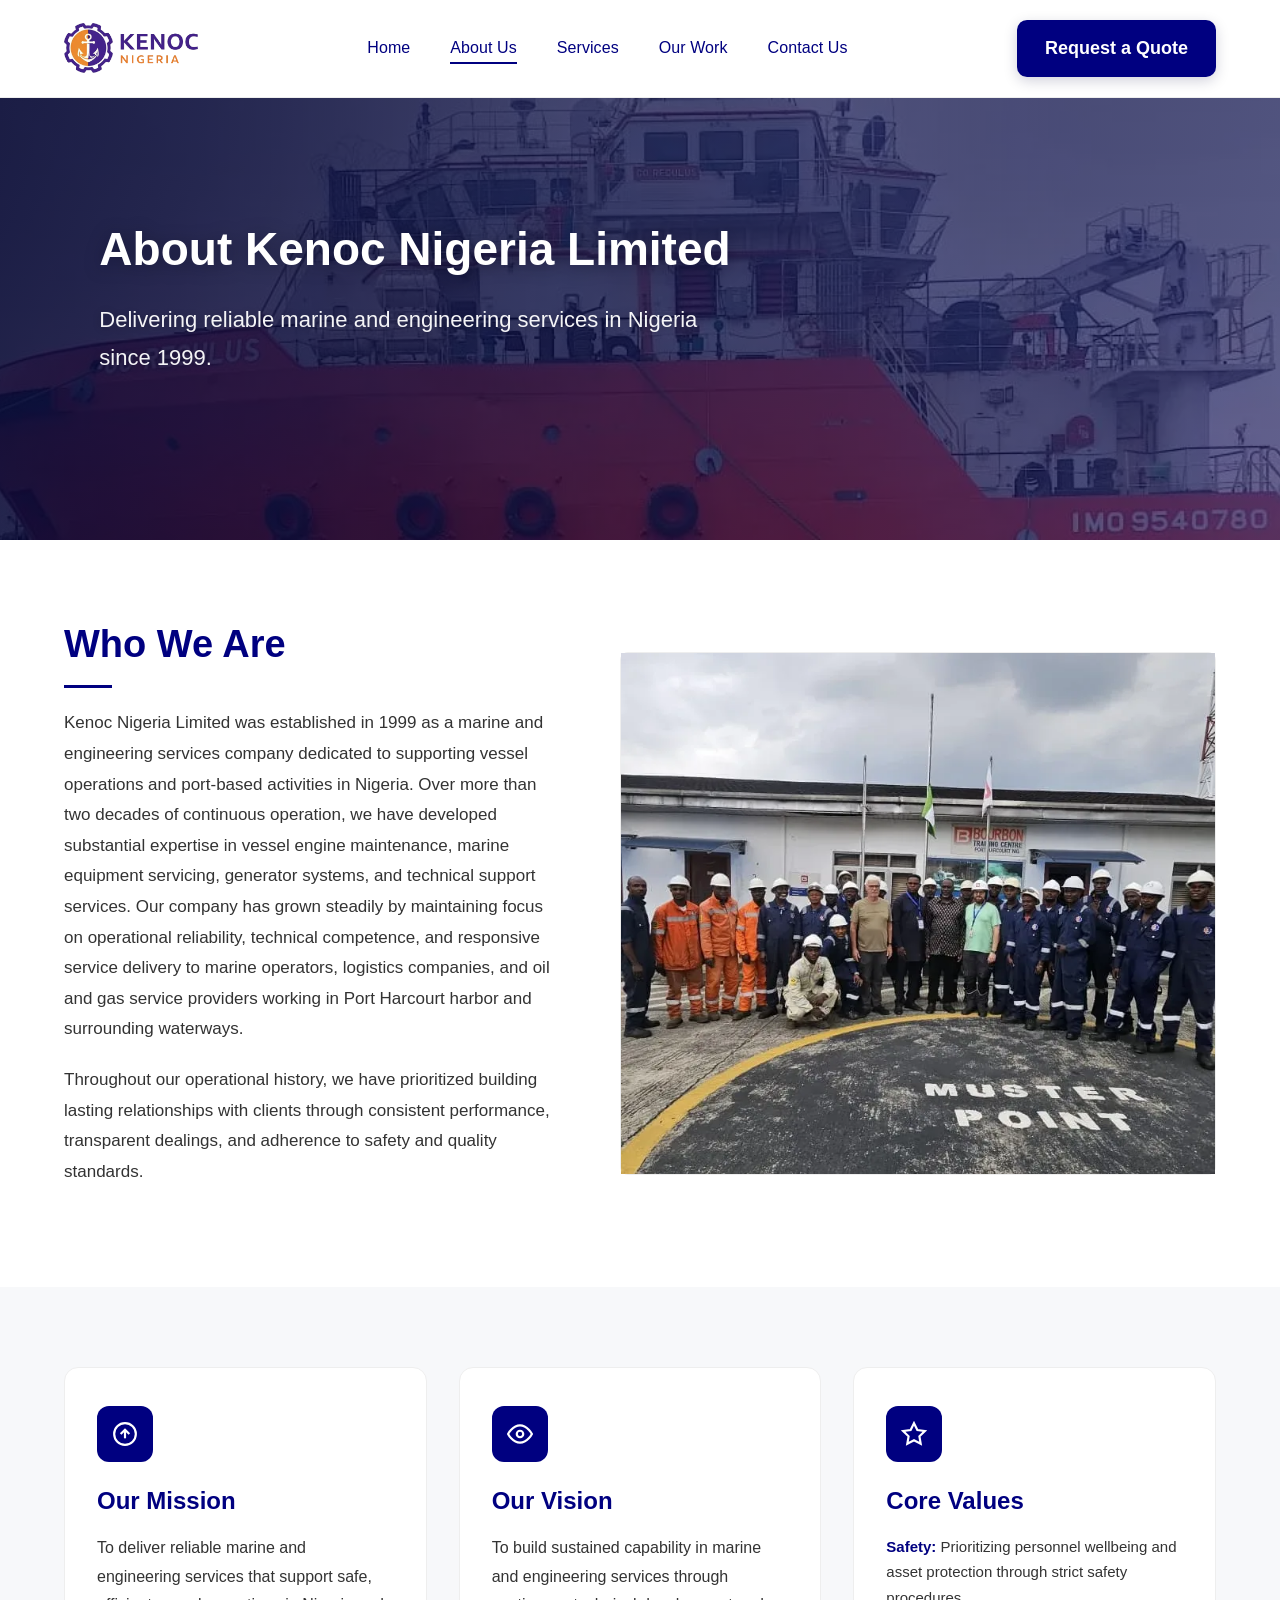
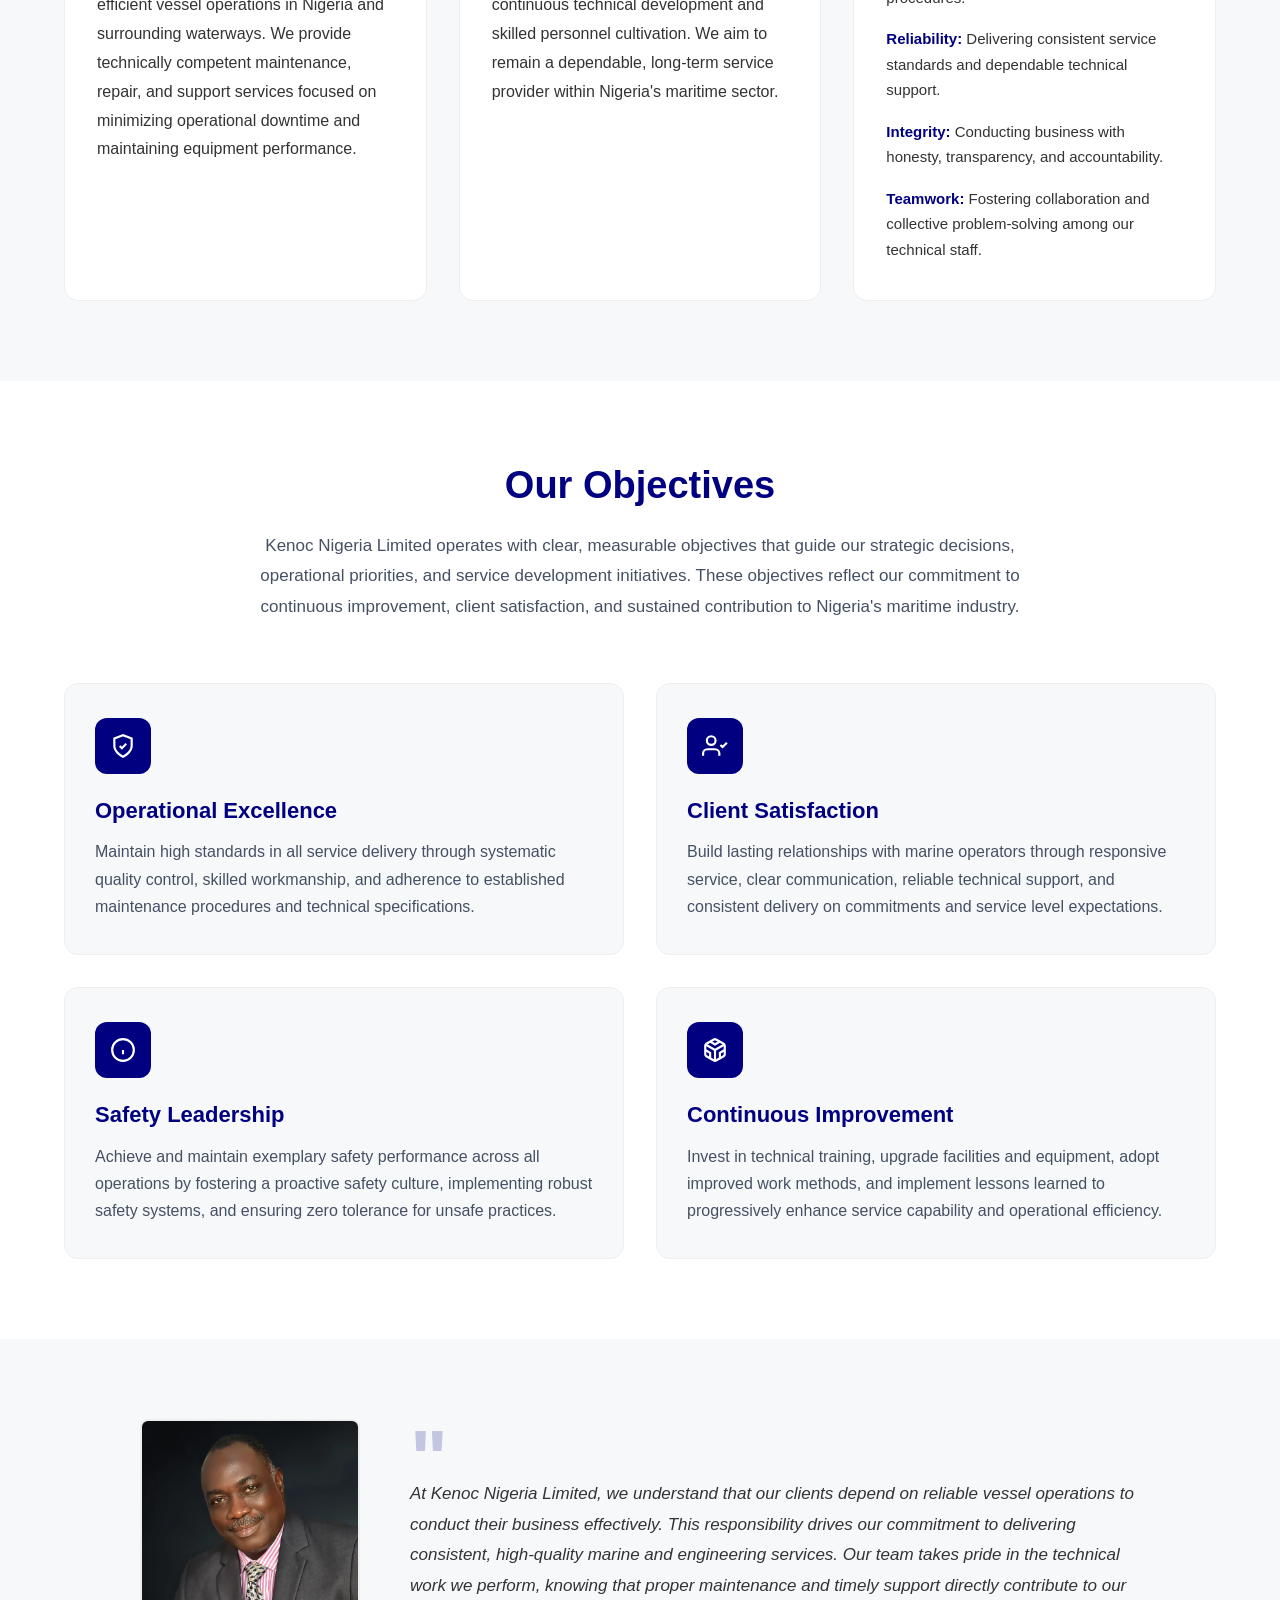
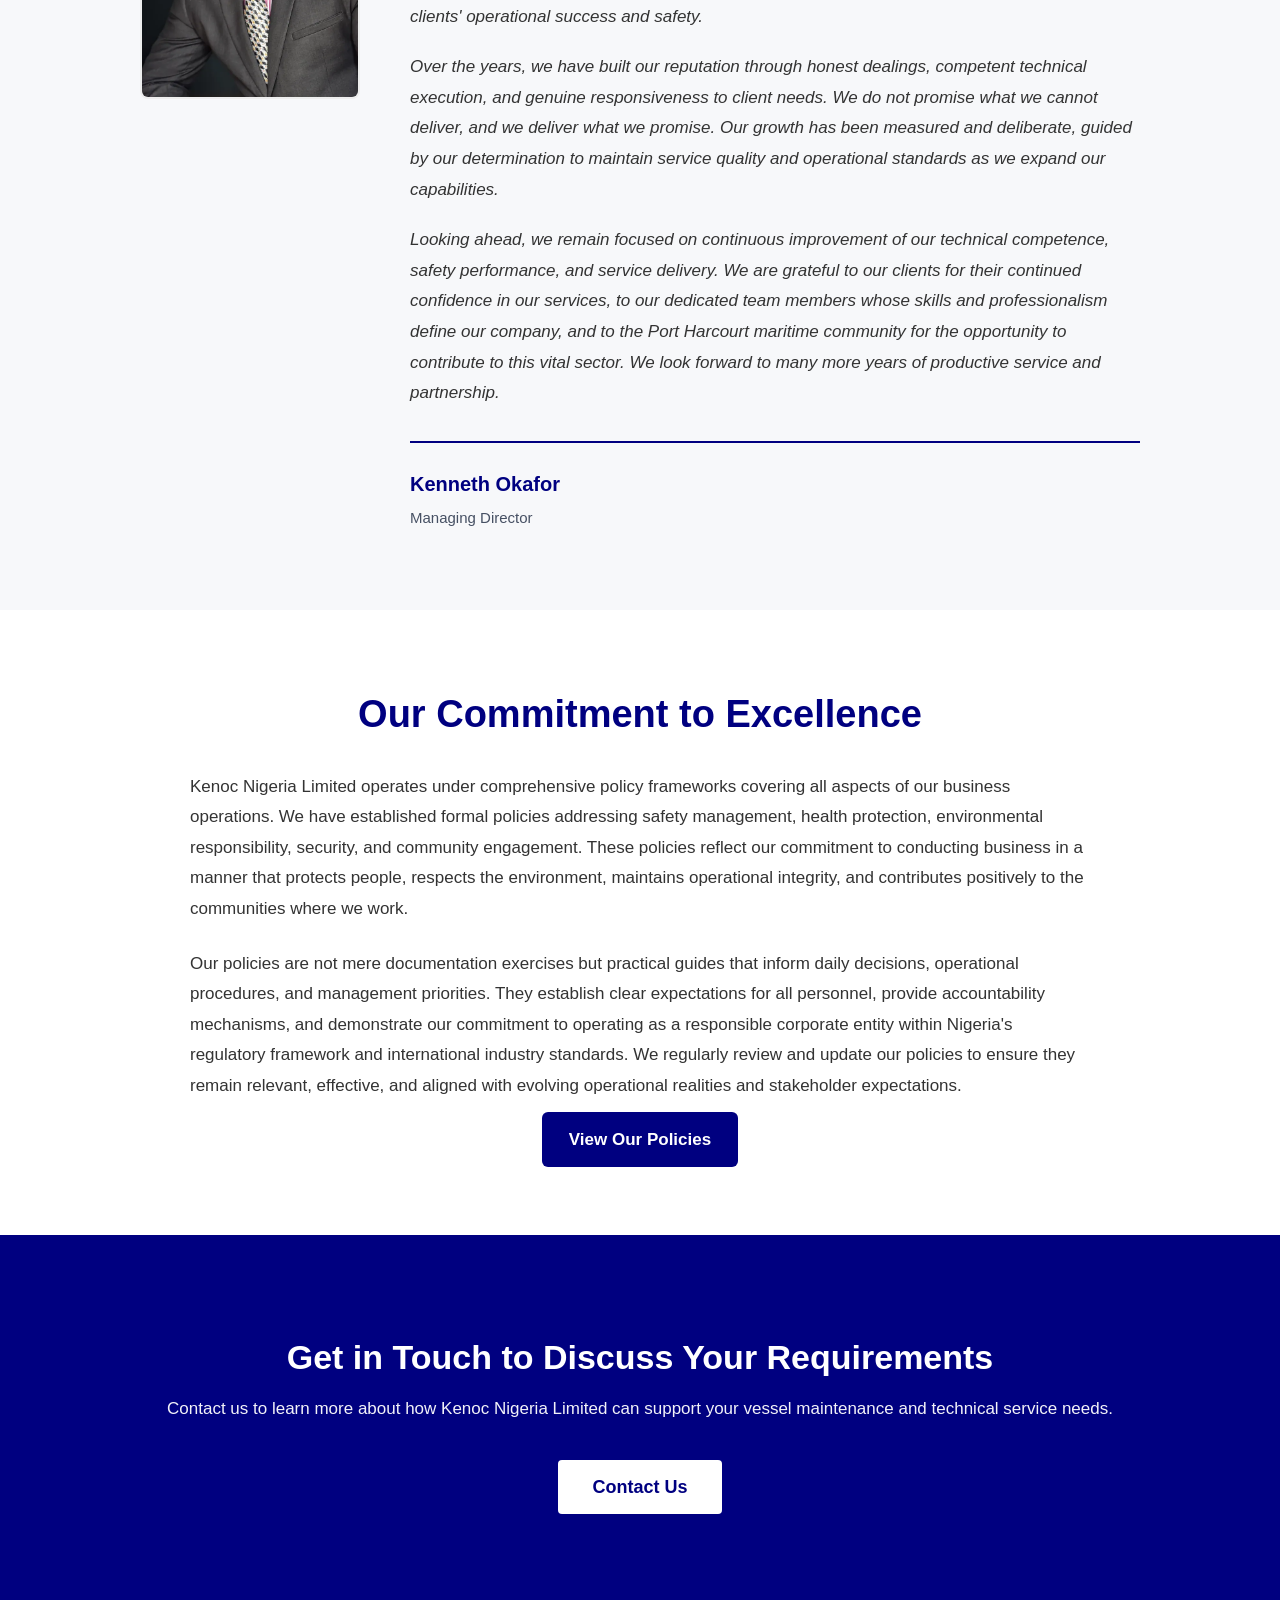
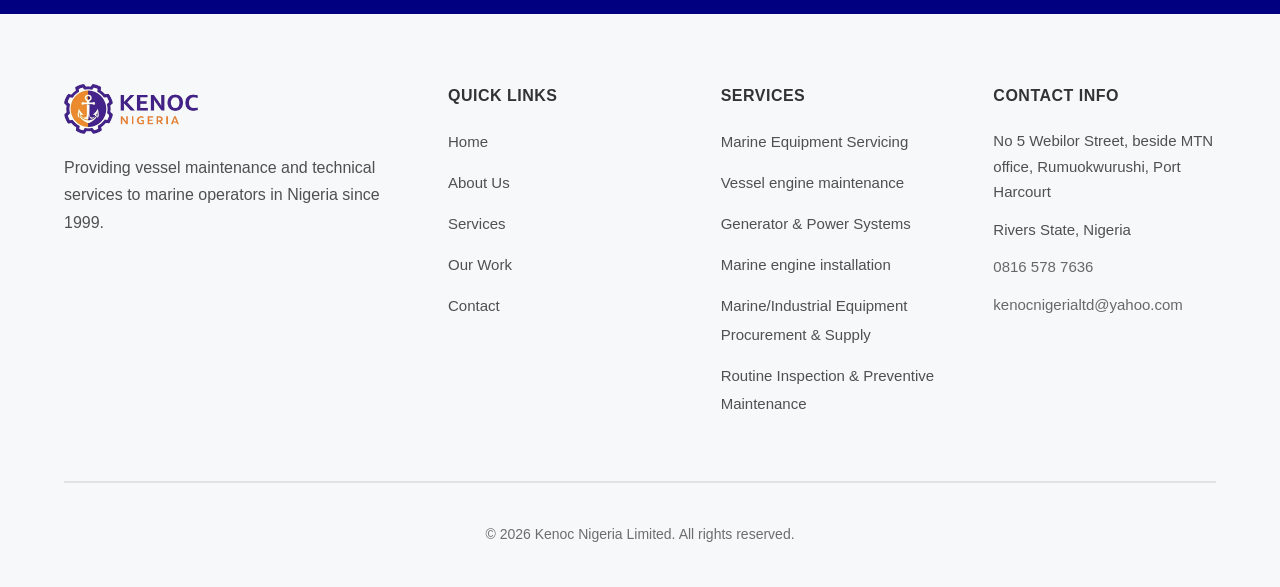
==== commit 7c4ea6d8: "Replace phone numbers with single line 0816 578 7636; remove WhatsApp button - Swap the two contact " ====
--- a/about.html
+++ b/about.html
@@ -5,6 +5,82 @@
     <meta name="viewport" content="width=device-width, initial-scale=1.0">
     <title>About Kenoc Nigeria Limited | Marine and Engineering services</title>
     <link rel="stylesheet" href="./styles.css">
+    <meta name="description" content="Established in 1999, Kenoc Nigeria Limited is a Port Harcourt marine and engineering company providing vessel maintenance, engine overhauls and technical support across the Niger Delta.">
+    <link rel="canonical" href="https://kenocnigeria.com/about.html">
+    <meta name="robots" content="index, follow">
+    <!-- Open Graph -->
+    <meta property="og:type" content="website">
+    <meta property="og:site_name" content="Kenoc Nigeria Limited">
+    <meta property="og:title" content="About Kenoc Nigeria Limited | Marine and Engineering services">
+    <meta property="og:description" content="Established in 1999, Kenoc Nigeria Limited is a Port Harcourt marine and engineering company providing vessel maintenance, engine overhauls and technical support across the Niger Delta.">
+    <meta property="og:url" content="https://kenocnigeria.com/about.html">
+    <meta property="og:image" content="https://kenocnigeria.com/assets/og-image.jpg">
+    <meta property="og:image:width" content="1200">
+    <meta property="og:image:height" content="630">
+    <meta property="og:locale" content="en_NG">
+    <!-- Twitter -->
+    <meta name="twitter:card" content="summary_large_image">
+    <meta name="twitter:title" content="About Kenoc Nigeria Limited | Marine and Engineering services">
+    <meta name="twitter:description" content="Established in 1999, Kenoc Nigeria Limited is a Port Harcourt marine and engineering company providing vessel maintenance, engine overhauls and technical support across the Niger Delta.">
+    <meta name="twitter:image" content="https://kenocnigeria.com/assets/og-image.jpg">
+    <!-- Favicons -->
+    <link rel="icon" type="image/png" sizes="32x32" href="/assets/favicons/favicon-32x32.png">
+    <link rel="icon" type="image/png" sizes="16x16" href="/assets/favicons/favicon-16x16.png">
+    <link rel="shortcut icon" href="/favicon.ico">
+    <link rel="apple-touch-icon" sizes="180x180" href="/assets/favicons/apple-touch-icon.png">
+    <link rel="manifest" href="/assets/favicons/manifest.json">
+    <meta name="theme-color" content="#000080">
+    <script type="application/ld+json">
+{
+  "@context": "https://schema.org",
+  "@type": "Organization",
+  "name": "Kenoc Nigeria Limited",
+  "alternateName": "Kenoc",
+  "url": "https://kenocnigeria.com/",
+  "logo": "https://kenocnigeria.com/assets/favicons/android-chrome-512x512.png",
+  "image": "https://kenocnigeria.com/assets/og-image.jpg",
+  "description": "Marine and engineering services company in Port Harcourt, Nigeria \u2014 vessel maintenance, engine overhauls, installations, generator systems and technical support since 1999.",
+  "foundingDate": "1999",
+  "email": "kenocnigerialtd@yahoo.com",
+  "telephone": "+234-816-578-7636",
+  "address": {
+    "@type": "PostalAddress",
+    "streetAddress": "No 5 Webilor Street, beside MTN office, Rumuokwurushi",
+    "addressLocality": "Port Harcourt",
+    "addressRegion": "Rivers State",
+    "addressCountry": "NG"
+  },
+  "areaServed": {
+    "@type": "Place",
+    "name": "Port Harcourt, Niger Delta, Nigeria"
+  },
+  "founder": {
+    "@type": "Person",
+    "name": "Kenneth Okafor",
+    "jobTitle": "Managing Director",
+    "image": "https://kenocnigeria.com/assets/managing-director.webp"
+  },
+  "sameAs": [
+    "https://www.linkedin.com/company/kenoc-nigeria-limited/",
+    "https://www.facebook.com/Kenocnig/"
+  ]
+}
+    </script>
+    <script type="application/ld+json">
+{
+  "@context": "https://schema.org",
+  "@type": "Person",
+  "name": "Kenneth Okafor",
+  "jobTitle": "Managing Director",
+  "worksFor": {
+    "@type": "Organization",
+    "name": "Kenoc Nigeria Limited",
+    "url": "https://kenocnigeria.com/"
+  },
+  "image": "https://kenocnigeria.com/assets/managing-director.webp",
+  "url": "https://kenocnigeria.com/about.html"
+}
+    </script>
 </head>
 <body>
     
@@ -313,7 +389,7 @@
                             office, Rumuokwurushi, Port Harcourt
                         </li>
                         <li>Rivers State, Nigeria</li>
-                        <li><a href="tel:+2348036752355">0803 675 2355</a>, <a href="tel:+2348052123932">0805 212 3932</a></li>
+                        <li><a href="tel:+2348165787636">0816 578 7636</a></li>
                         <li><a href="mailto:kenocnigerialtd@yahoo.com">kenocnigerialtd@yahoo.com</a></li>
                     </ul>
                 </div>
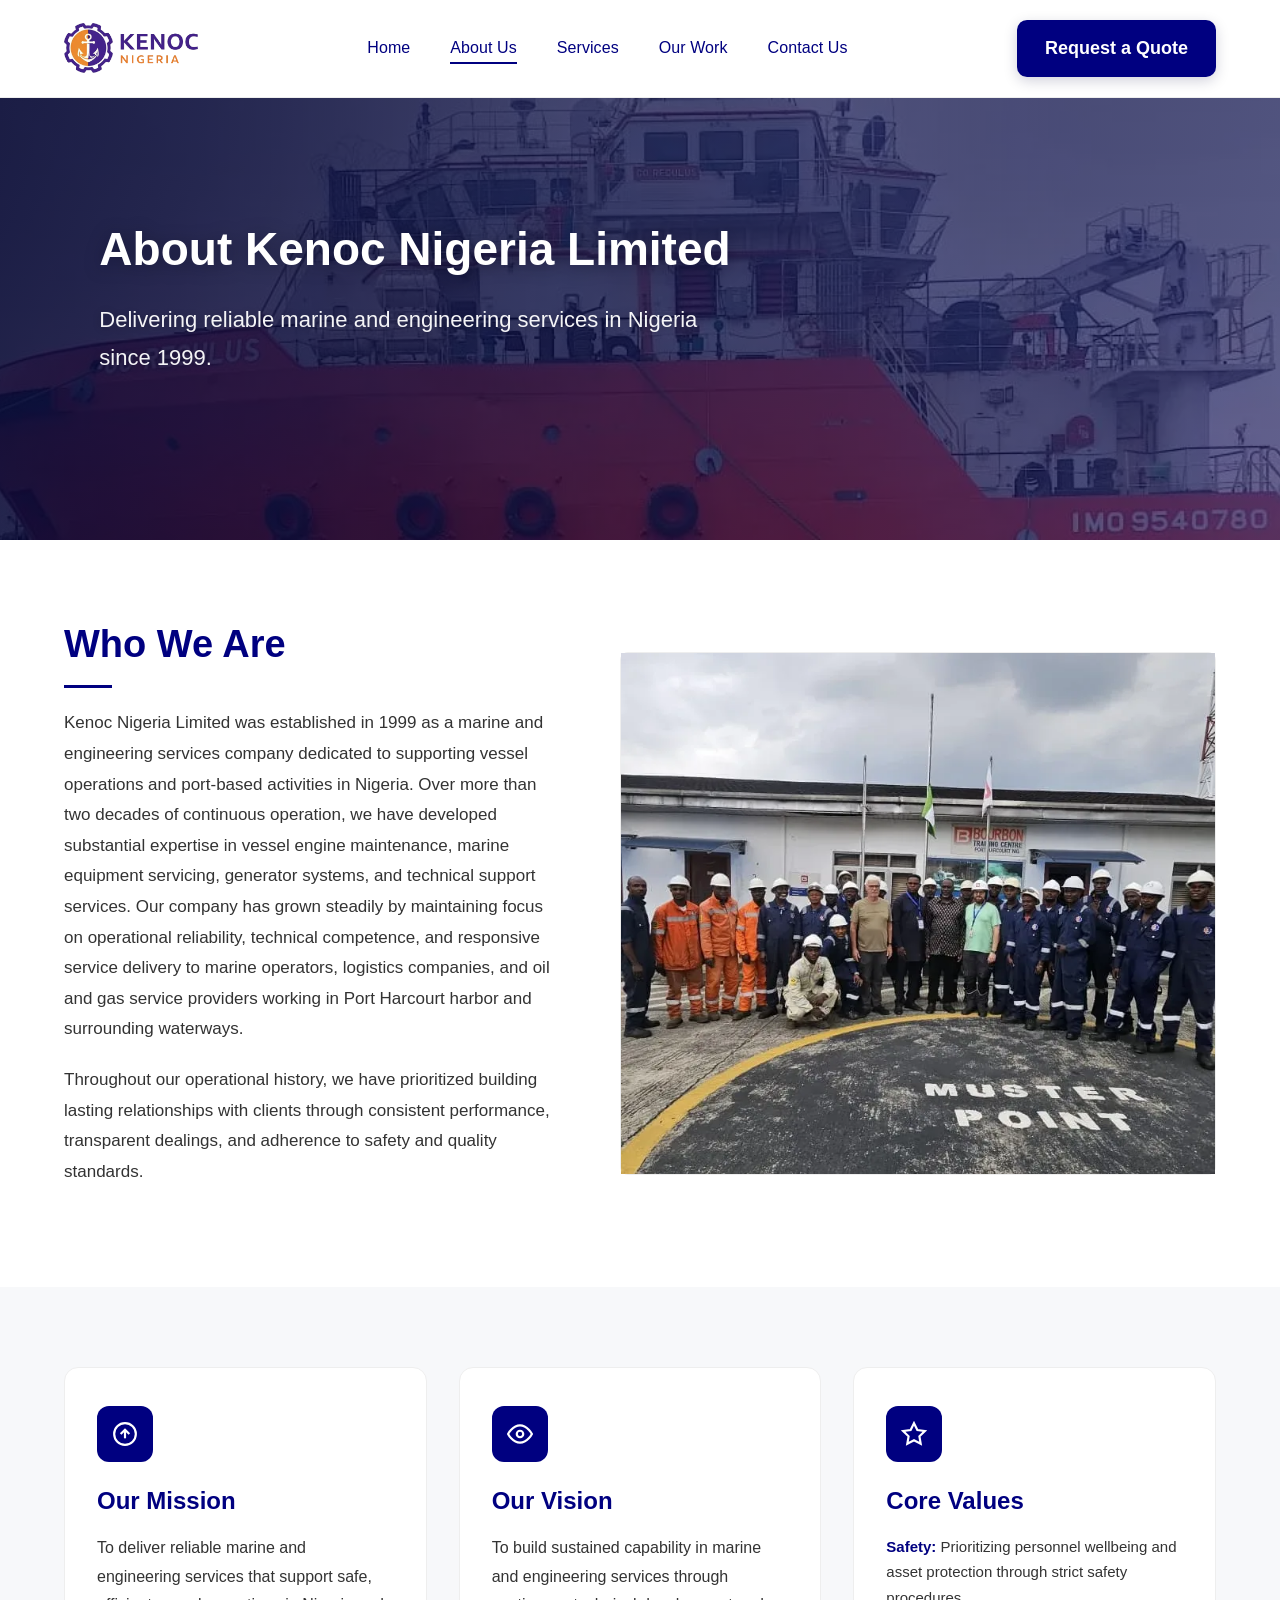
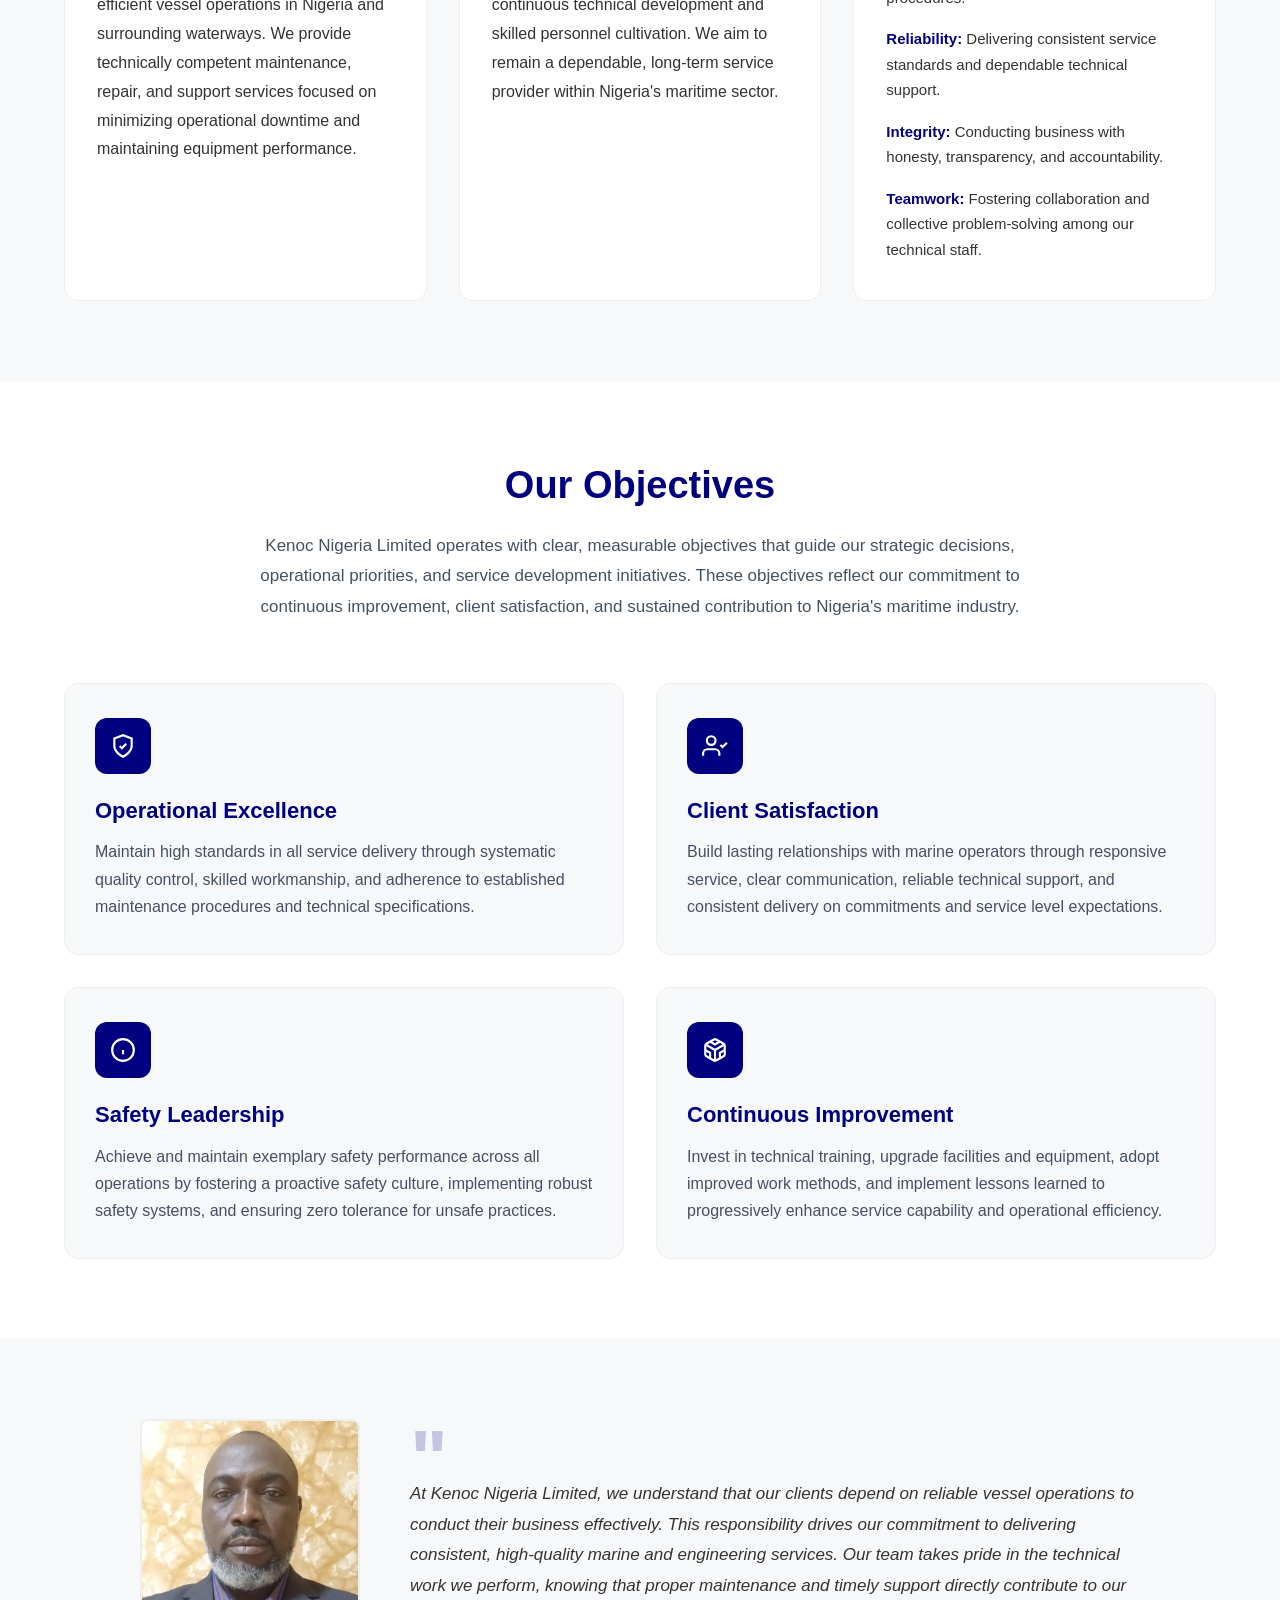
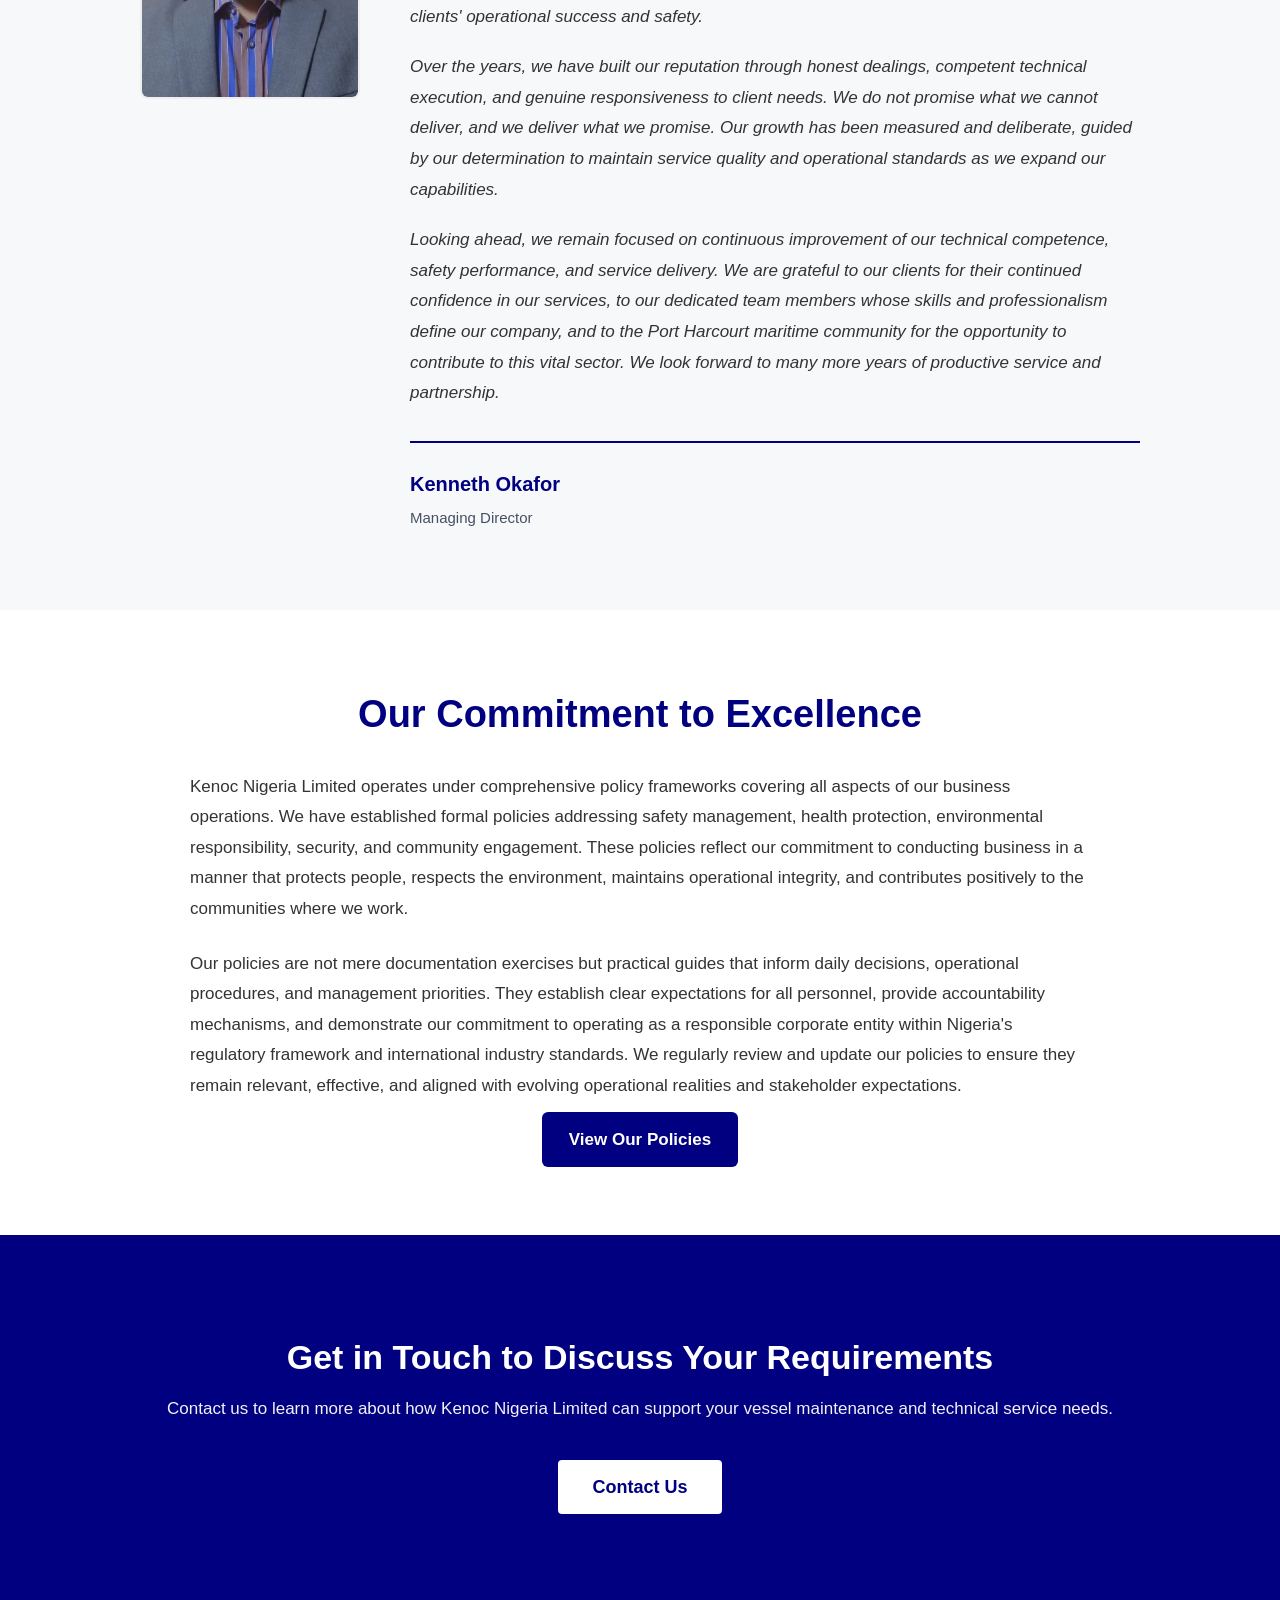
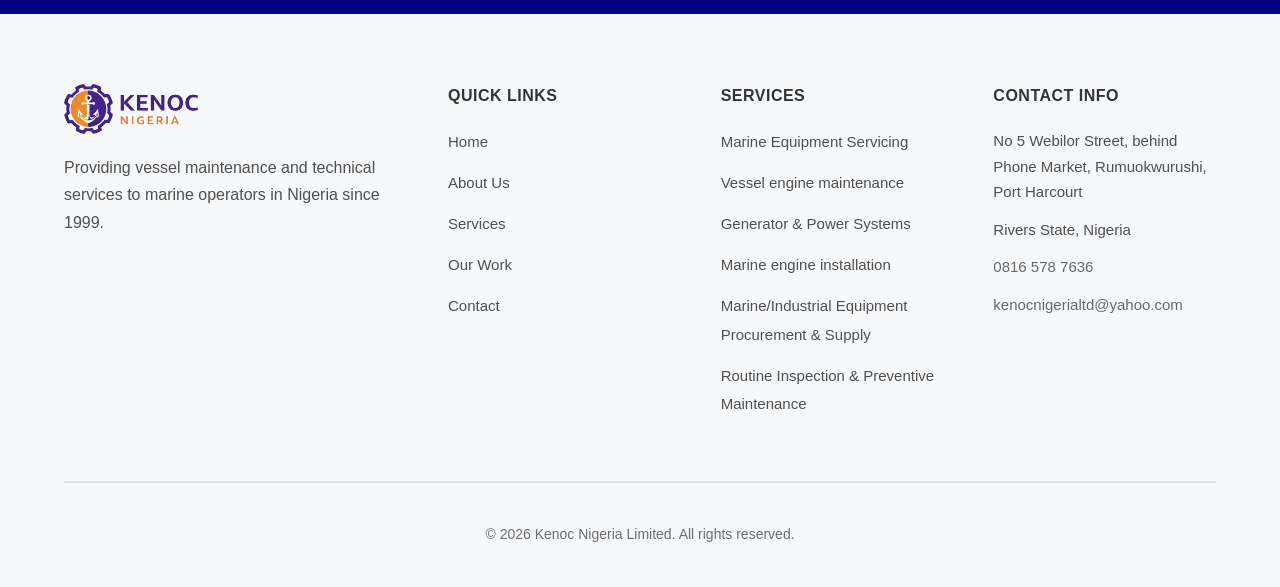
==== commit 93094b14: "Update MD photo, address landmark, and split contact sections - Replace managing-director.webp with " ====
--- a/about.html
+++ b/about.html
@@ -45,7 +45,7 @@
   "telephone": "+234-816-578-7636",
   "address": {
     "@type": "PostalAddress",
-    "streetAddress": "No 5 Webilor Street, beside MTN office, Rumuokwurushi",
+    "streetAddress": "No 5 Webilor Street, behind Phone Market, Rumuokwurushi",
     "addressLocality": "Port Harcourt",
     "addressRegion": "Rivers State",
     "addressCountry": "NG"
@@ -385,8 +385,8 @@
                     <h4>Contact Info</h4>
                     <ul class="footer-contact">
                         <li>
-                            No 5 Webilor Street, beside MTN
-                            office, Rumuokwurushi, Port Harcourt
+                            No 5 Webilor Street, behind Phone
+                            Market, Rumuokwurushi, Port Harcourt
                         </li>
                         <li>Rivers State, Nigeria</li>
                         <li><a href="tel:+2348165787636">0816 578 7636</a></li>
--- a/styles.css
+++ b/styles.css
@@ -1097,6 +1097,11 @@
 .contact-info-box h2{
     font-size: 26px;
     font-weight: 550;
+    margin-bottom: 32px;
+}
+
+.contact-info-box .contact-detail + h2 {
+    margin-top: 40px;
 }
 
 
